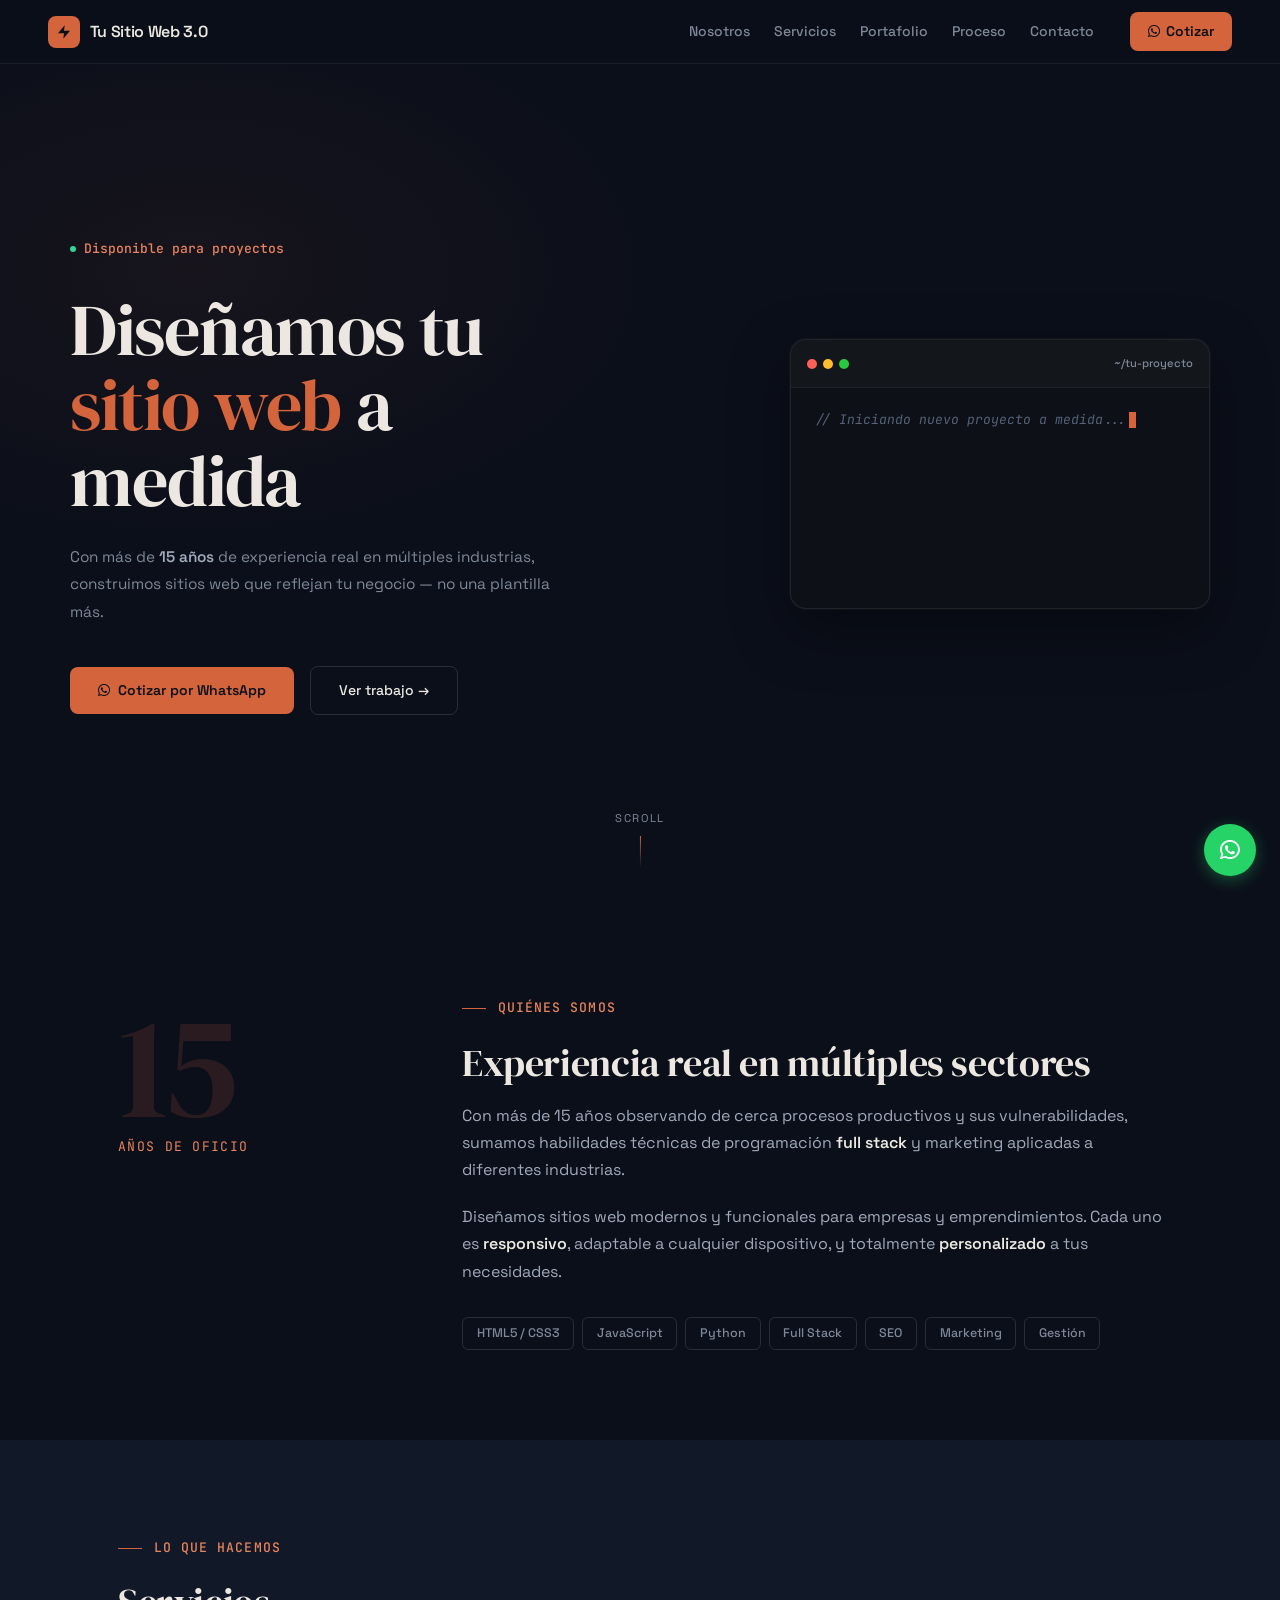
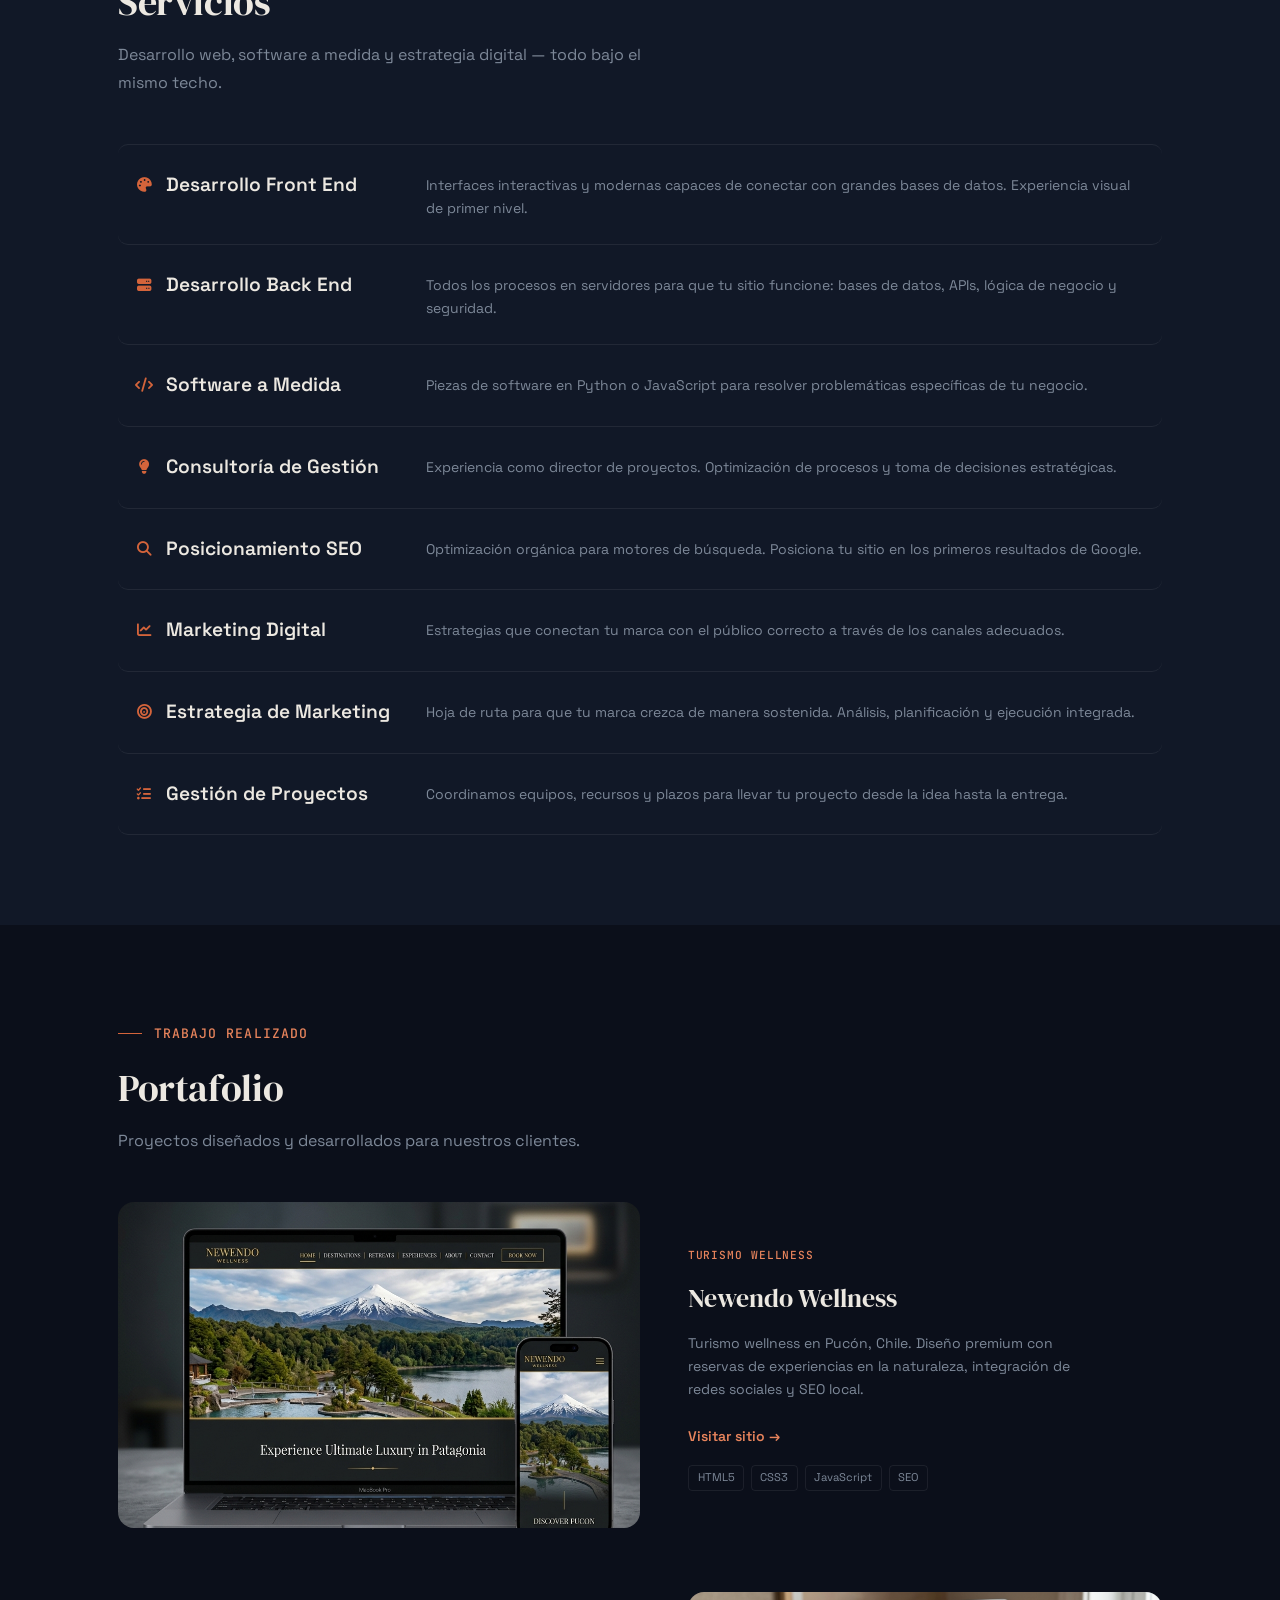
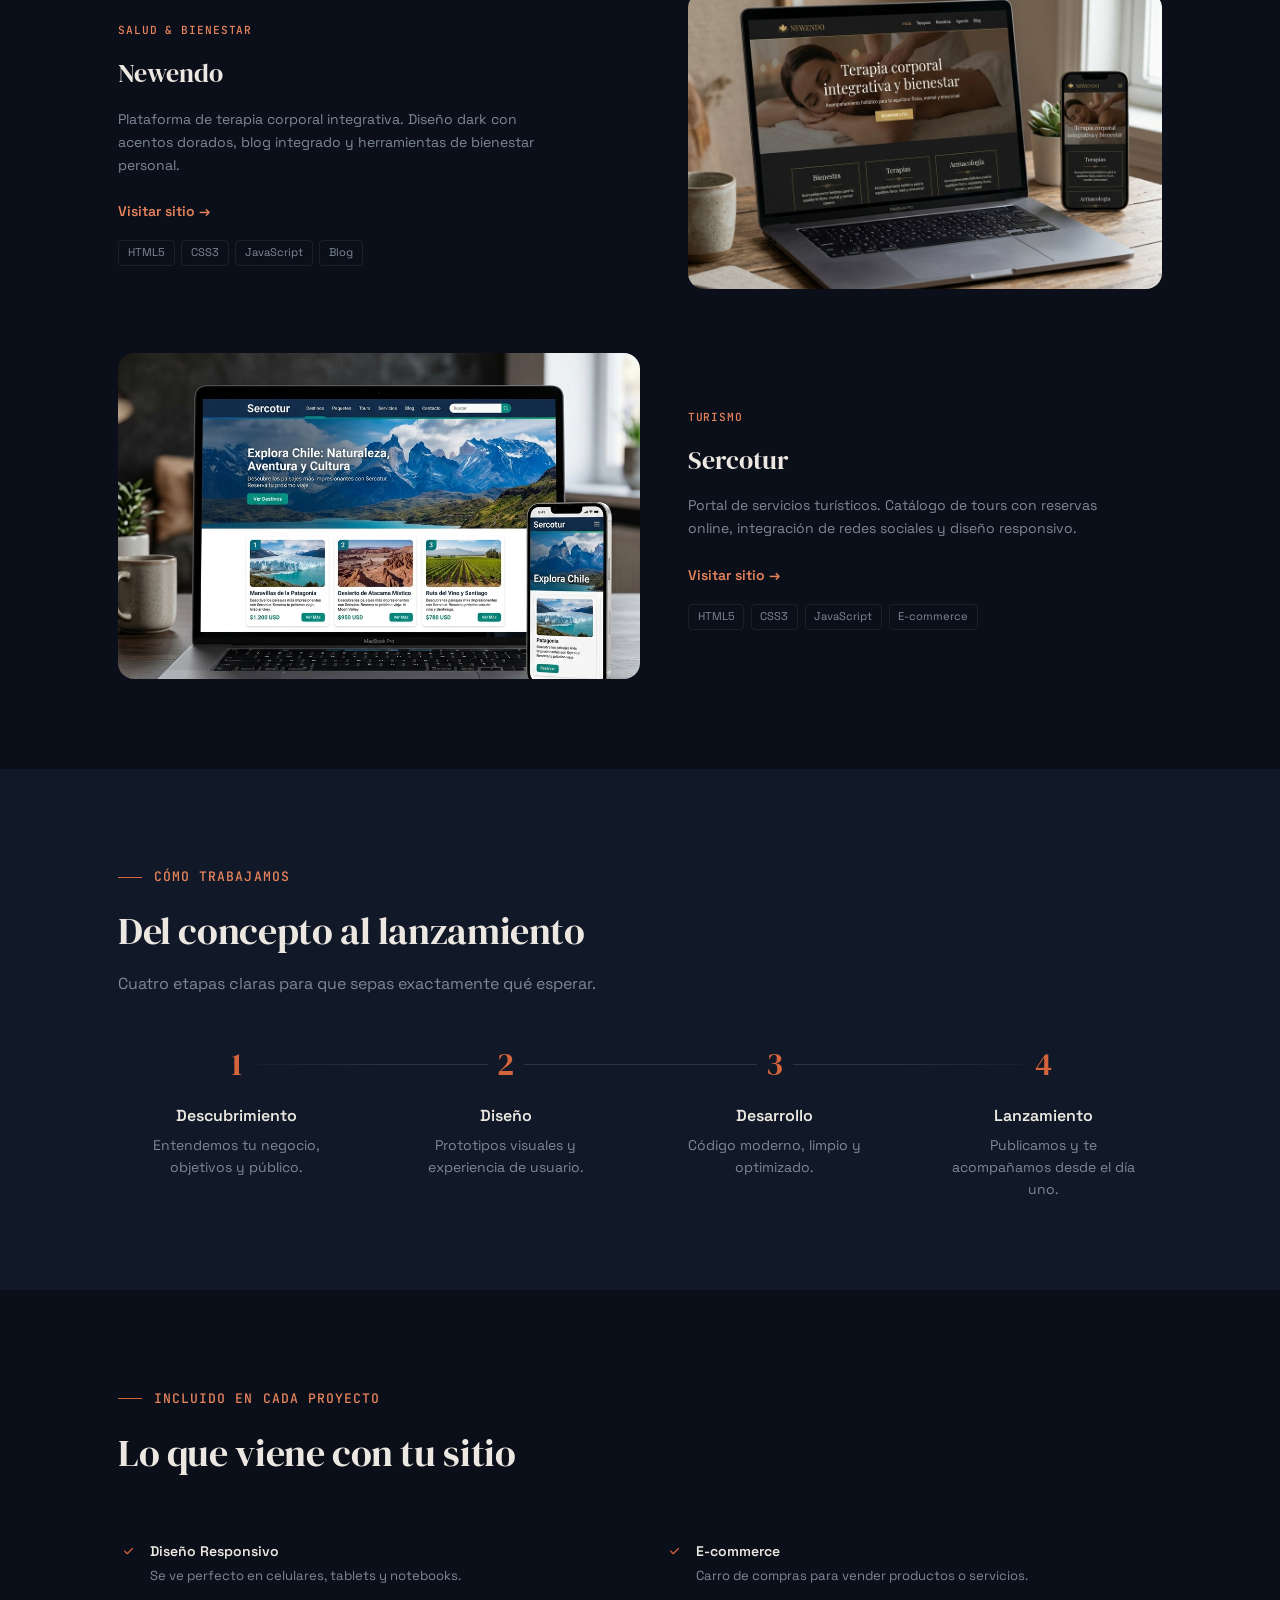
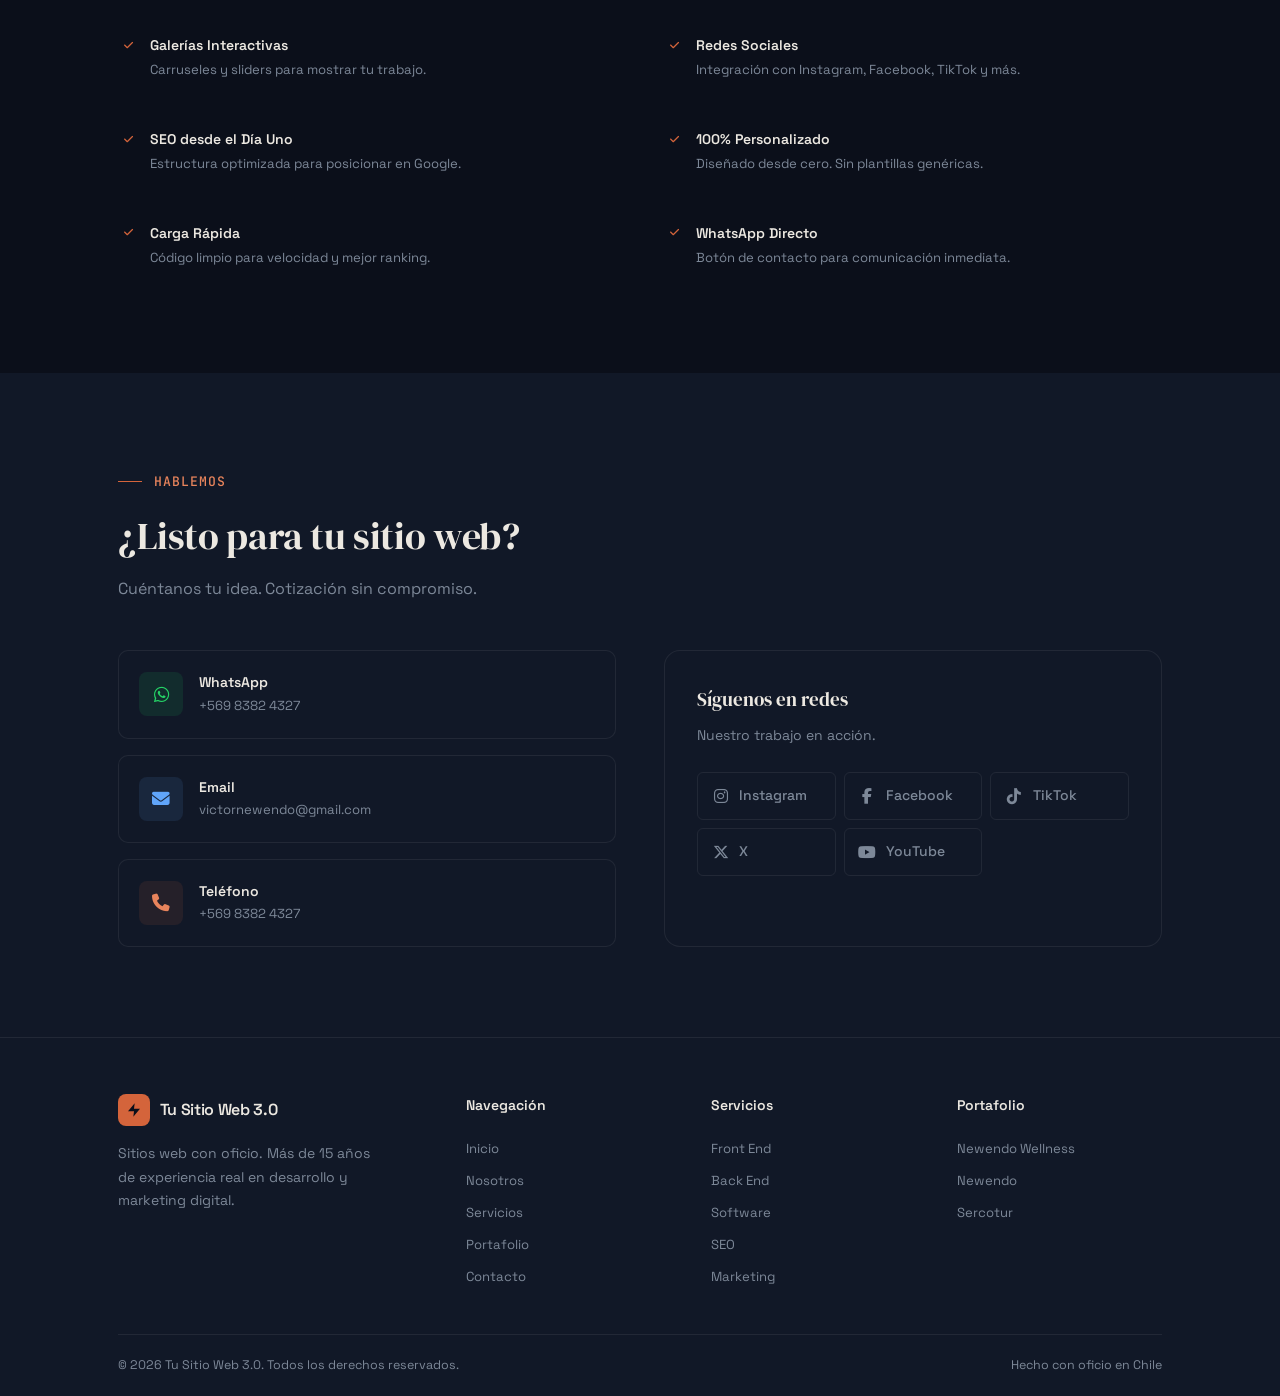
==== index.html @ 560f1c9d "AA" ====
<!DOCTYPE html>
<html lang="es-CL">
<head>
    <!-- Google Tag Manager -->
    <script>(function(w,d,s,l,i){w[l]=w[l]||[];w[l].push({'gtm.start':
    new Date().getTime(),event:'gtm.js'});var f=d.getElementsByTagName(s)[0],
    j=d.createElement(s),dl=l!='dataLayer'?'&l='+l:'';j.async=true;j.src=
    'https://www.googletagmanager.com/gtm.js?id='+i+dl;f.parentNode.insertBefore(j,f);
    })(window,document,'script','dataLayer','GTM-N8GPKHKX');</script>
    <!-- End Google Tag Manager -->

    <!-- Google tag (gtag.js) -->
    <script async src="https://www.googletagmanager.com/gtag/js?id=G-EFYP3H7BFW"></script>
    <script>
      window.dataLayer = window.dataLayer || [];
      function gtag(){dataLayer.push(arguments);}
      gtag('js', new Date());

      gtag('config', 'G-EFYP3H7BFW');
    </script>

    <meta charset="UTF-8">
    <meta name="viewport" content="width=device-width, initial-scale=1.0">
    <title>Tu Sitio Web 3.0 | Desarrollo Web, Software y Marketing Digital en Chile</title>
    <meta name="description" content="Diseñamos sitios web modernos, funcionales y responsivos para su empresa. Más de 15 años de experiencia en desarrollo web full stack, software a medida, SEO y marketing digital en Chile.">
    <meta name="keywords" content="desarrollo web chile, diseño web personalizado, desarrollo software a medida, seo chile, marketing digital, full stack developer chile">
    <meta name="author" content="Tu Sitio Web 3.0">
    <meta name="robots" content="index, follow, max-image-preview:large, max-snippet:-1, max-video-preview:-1">
    <link rel="canonical" href="https://tusitioweb3.cl/">
    <meta name="geo.region" content="CL">
    <meta name="theme-color" content="#0B0F1A">
    <meta name="color-scheme" content="dark">

    <!-- Favicon (Inline SVG Brand Icon) -->
    <link rel="icon" href="data:image/svg+xml,<svg xmlns='http://www.w3.org/2000/svg' viewBox='0 0 24 24' fill='%23D4643B'><path d='M13 2L3 14h9l-1 8 10-12h-9l1-8z'/></svg>" type="image/svg+xml">

    <!-- Open Graph -->
    <meta property="og:title" content="Tu Sitio Web 3.0 | Desarrollo Web y Marketing Digital">
    <meta property="og:description" content="Diseñamos sitios web modernos, funcionales y responsivos. Más de 15 años de experiencia en desarrollo web full stack, SEO y marketing digital.">
    <meta property="og:type" content="website">
    <meta property="og:url" content="https://tusitioweb3.cl/">
    <meta property="og:site_name" content="Tu Sitio Web 3.0">
    <meta property="og:locale" content="es_CL">
    <meta property="og:image" content="https://tusitioweb3.cl/assets/img/portfolio_newendowellness.png">
    <meta property="og:image:width" content="1200">
    <meta property="og:image:height" content="630">

    <!-- Twitter -->
    <meta name="twitter:card" content="summary_large_image">
    <meta name="twitter:title" content="Tu Sitio Web 3.0 | Desarrollo Web y Marketing Digital">
    <meta name="twitter:description" content="Sitios web modernos, funcionales y responsivos. Más de 15 años de experiencia en Chile.">
    <meta name="twitter:image" content="https://tusitioweb3.cl/assets/img/portfolio_newendowellness.png">

    <!-- Schema.org JSON-LD -->
    <script type="application/ld+json">
    {
      "@context": "https://schema.org",
      "@graph": [
        {
          "@type": "Organization",
          "@id": "https://tusitioweb3.cl/#organization",
          "name": "Tu Sitio Web 3.0",
          "url": "https://tusitioweb3.cl/",
          "description": "Agencia de desarrollo web, software a medida y marketing digital con más de 15 años de experiencia.",
          "telephone": "+56983824327",
          "email": "victornewendo@gmail.com",
          "address": { "@type": "PostalAddress", "addressCountry": "CL" },
          "sameAs": [
            "https://www.instagram.com/newendowellness",
            "https://web.facebook.com/newendowellness",
            "https://www.tiktok.com/@newendowellness",
            "https://twitter.com/newendowellness",
            "https://www.youtube.com/@newendowellness"
          ]
        },
        {
          "@type": "WebSite",
          "@id": "https://tusitioweb3.cl/#website",
          "url": "https://tusitioweb3.cl/",
          "name": "Tu Sitio Web 3.0",
          "publisher": { "@id": "https://tusitioweb3.cl/#organization" },
          "inLanguage": "es-CL"
        },
        {
          "@type": "ProfessionalService",
          "@id": "https://tusitioweb3.cl/#service",
          "name": "Tu Sitio Web 3.0",
          "url": "https://tusitioweb3.cl/",
          "description": "Servicios de desarrollo web full stack, software a medida, consultoría de gestión, SEO y marketing digital.",
          "telephone": "+56983824327",
          "email": "victornewendo@gmail.com",
          "priceRange": "$$",
          "areaServed": { "@type": "Country", "name": "Chile" },
          "hasOfferCatalog": {
            "@type": "OfferCatalog",
            "name": "Servicios Web y Marketing",
            "itemListElement": [
              { "@type": "Offer", "itemOffered": { "@type": "Service", "name": "Desarrollo Front End", "description": "Interfaces de usuario interactivas y modernas." }},
              { "@type": "Offer", "itemOffered": { "@type": "Service", "name": "Desarrollo Back End", "description": "Servidores, bases de datos y lógica de negocio." }},
              { "@type": "Offer", "itemOffered": { "@type": "Service", "name": "Software a Medida", "description": "Soluciones en Python y JavaScript." }},
              { "@type": "Offer", "itemOffered": { "@type": "Service", "name": "SEO", "description": "Posicionamiento orgánico en Google." }},
              { "@type": "Offer", "itemOffered": { "@type": "Service", "name": "Marketing Digital", "description": "Estrategias de marketing integrado." }}
            ]
          }
        },
        {
          "@type": "BreadcrumbList",
          "itemListElement": [{ "@type": "ListItem", "position": 1, "name": "Inicio", "item": "https://tusitioweb3.cl/" }]
        }
      ]
    }
    </script>

    <!-- Fonts & Icons -->
    <link rel="dns-prefetch" href="https://fonts.googleapis.com">
    <link rel="dns-prefetch" href="https://fonts.gstatic.com">
    <link rel="dns-prefetch" href="https://cdnjs.cloudflare.com">
    <link rel="preconnect" href="https://fonts.googleapis.com">
    <link rel="preconnect" href="https://fonts.gstatic.com" crossorigin>
    <link href="https://fonts.googleapis.com/css2?family=DM+Serif+Display&family=JetBrains+Mono:wght@400;500&family=Space+Grotesk:wght@300;400;500;600;700&display=swap" rel="stylesheet">
    <link rel="stylesheet" href="https://cdnjs.cloudflare.com/ajax/libs/font-awesome/6.5.1/css/all.min.css" media="print" onload="this.media='all'">
    <noscript><link rel="stylesheet" href="https://cdnjs.cloudflare.com/ajax/libs/font-awesome/6.5.1/css/all.min.css"></noscript>
    <link rel="stylesheet" href="styles.css">
</head>
<body>
    <!-- Google Tag Manager (noscript) -->
    <noscript><iframe src="https://www.googletagmanager.com/ns.html?id=GTM-N8GPKHKX" height="0" width="0" style="display:none;visibility:hidden"></iframe></noscript>
    <!-- End Google Tag Manager (noscript) -->

    <a href="#main-content" class="skip-to-content">Saltar al contenido principal</a>

    <!-- Navigation -->
    <header class="site-header" id="site-header">
        <nav class="site-nav" id="site-nav" aria-label="Navegación principal">
            <div class="scroll-progress" id="scroll-progress" aria-hidden="true"></div>
            <a href="#hero" class="nav-brand">
                <span class="brand-icon" aria-hidden="true">
                    <svg viewBox="0 0 24 24" xmlns="http://www.w3.org/2000/svg"><path d="M13 2L3 14h9l-1 8 10-12h-9l1-8z"/></svg>
                </span>
                Tu Sitio Web 3.0
            </a>
            <button type="button" class="nav-toggle" id="nav-toggle" aria-label="Abrir menú" aria-expanded="false" aria-controls="nav-menu">
                <i class="fas fa-bars" aria-hidden="true"></i>
            </button>
            <div class="nav-menu" id="nav-menu">
                <div class="nav-links">
                    <a href="#nosotros">Nosotros</a>
                    <a href="#servicios">Servicios</a>
                    <a href="#portafolio">Portafolio</a>
                    <a href="#proceso">Proceso</a>
                    <a href="#contacto">Contacto</a>
                </div>
                <a href="https://wa.me/56983824327?text=Hola,%20quisiera%20cotizar%20un%20sitio%20web." class="nav-cta" target="_blank" rel="noopener noreferrer">
                    <i class="fab fa-whatsapp" aria-hidden="true"></i>
                    Cotizar
                </a>
            </div>
        </nav>
    </header>

    <main id="main-content">

    <!-- Hero -->
    <section class="hero" id="hero" aria-labelledby="hero-heading">
        <div class="hero-layout">
            <div class="hero-content">
                <div class="hero-badge reveal">
                    <span class="hero-badge-dot" aria-hidden="true"></span>
                    Disponible para proyectos
                </div>
                <h1 id="hero-heading" class="hero-title reveal reveal-d1">
                    Diseñamos tu<br><em>sitio web</em> a medida
                </h1>
                <p class="hero-description reveal reveal-d2">
                    Con más de <strong>15 años</strong> de experiencia real en múltiples industrias, construimos sitios web que reflejan tu negocio — no una plantilla más.
                </p>
                <div class="hero-actions reveal reveal-d3">
                    <a href="https://wa.me/56983824327?text=Hola,%20quisiera%20cotizar%20un%20sitio%20web." class="btn-primary" target="_blank" rel="noopener noreferrer">
                        <i class="fab fa-whatsapp" aria-hidden="true"></i>
                        Cotizar por WhatsApp
                    </a>
                    <a href="#portafolio" class="btn-ghost">
                        Ver trabajo →
                    </a>
                </div>
            </div>

            <!-- Terminal: Signature Element -->
            <div class="terminal reveal reveal-d2" aria-label="Demostración animada del proceso de desarrollo">
                <div class="terminal-bar">
                    <span class="terminal-dot terminal-dot--red"></span>
                    <span class="terminal-dot terminal-dot--yellow"></span>
                    <span class="terminal-dot terminal-dot--green"></span>
                    <span class="terminal-bar-title">~/tu-proyecto</span>
                </div>
                <div class="terminal-body" id="terminal-body">
                    <noscript>
                        <div class="terminal-line"><span class="comment">// Proyecto a medida con 15 años de oficio</span></div>
                        <div class="terminal-line"><span class="cmd">$ stack status</span></div>
                        <div class="terminal-line"><span class="success">✔ HTML5 / CSS3 / JavaScript / Python</span></div>
                        <div class="terminal-line"><span class="accent">✔ 100% Personalizado y Optimizado SEO</span></div>
                    </noscript>
                    <div class="terminal-line"><span class="terminal-cursor"></span></div>
                </div>
            </div>
        </div>

        <a href="#nosotros" class="hero-scroll" aria-label="Descender a la siguiente sección">
            <span>scroll</span>
            <span class="hero-scroll-line" aria-hidden="true"></span>
        </a>
    </section>

    <!-- About -->
    <section class="section" id="nosotros" aria-labelledby="about-heading">
        <div class="container">
            <div class="about-layout">
                <div class="about-visual reveal">
                    <div class="about-number" aria-hidden="true">15</div>
                    <div class="about-number-label">años de oficio</div>
                </div>
                <div class="about-text">
                    <span class="section-eyebrow reveal">Quiénes somos</span>
                    <h2 id="about-heading" class="section-title reveal reveal-d1">Experiencia real en múltiples sectores</h2>
                    <p class="reveal reveal-d2">
                        Con más de 15 años observando de cerca procesos productivos y sus vulnerabilidades, sumamos habilidades técnicas de programación <strong>full stack</strong> y marketing aplicadas a diferentes industrias.
                    </p>
                    <p class="reveal reveal-d2">
                        Diseñamos sitios web modernos y funcionales para empresas y emprendimientos. Cada uno es <strong>responsivo</strong>, adaptable a cualquier dispositivo, y totalmente <strong>personalizado</strong> a tus necesidades.
                    </p>
                    <div class="about-skills reveal reveal-d3">
                        <span class="skill-tag">HTML5 / CSS3</span>
                        <span class="skill-tag">JavaScript</span>
                        <span class="skill-tag">Python</span>
                        <span class="skill-tag">Full Stack</span>
                        <span class="skill-tag">SEO</span>
                        <span class="skill-tag">Marketing</span>
                        <span class="skill-tag">Gestión</span>
                    </div>
                </div>
            </div>
        </div>
    </section>

    <!-- Services -->
    <section class="section section--alt" id="servicios" aria-labelledby="services-heading">
        <div class="container">
            <span class="section-eyebrow reveal">Lo que hacemos</span>
            <h2 id="services-heading" class="section-title reveal reveal-d1">Servicios</h2>
            <p class="section-subtitle reveal reveal-d2">Desarrollo web, software a medida y estrategia digital — todo bajo el mismo techo.</p>

            <div class="services-list">
                <div class="service-row reveal">
                    <div class="service-name">
                        <i class="fas fa-palette" aria-hidden="true"></i>
                        <h3>Desarrollo Front End</h3>
                    </div>
                    <p>Interfaces interactivas y modernas capaces de conectar con grandes bases de datos. Experiencia visual de primer nivel.</p>
                </div>
                <div class="service-row reveal">
                    <div class="service-name">
                        <i class="fas fa-server" aria-hidden="true"></i>
                        <h3>Desarrollo Back End</h3>
                    </div>
                    <p>Todos los procesos en servidores para que tu sitio funcione: bases de datos, APIs, lógica de negocio y seguridad.</p>
                </div>
                <div class="service-row reveal">
                    <div class="service-name">
                        <i class="fas fa-code" aria-hidden="true"></i>
                        <h3>Software a Medida</h3>
                    </div>
                    <p>Piezas de software en Python o JavaScript para resolver problemáticas específicas de tu negocio.</p>
                </div>
                <div class="service-row reveal">
                    <div class="service-name">
                        <i class="fas fa-lightbulb" aria-hidden="true"></i>
                        <h3>Consultoría de Gestión</h3>
                    </div>
                    <p>Experiencia como director de proyectos. Optimización de procesos y toma de decisiones estratégicas.</p>
                </div>
                <div class="service-row reveal">
                    <div class="service-name">
                        <i class="fas fa-search" aria-hidden="true"></i>
                        <h3>Posicionamiento SEO</h3>
                    </div>
                    <p>Optimización orgánica para motores de búsqueda. Posiciona tu sitio en los primeros resultados de Google.</p>
                </div>
                <div class="service-row reveal">
                    <div class="service-name">
                        <i class="fas fa-chart-line" aria-hidden="true"></i>
                        <h3>Marketing Digital</h3>
                    </div>
                    <p>Estrategias que conectan tu marca con el público correcto a través de los canales adecuados.</p>
                </div>
                <div class="service-row reveal">
                    <div class="service-name">
                        <i class="fas fa-bullseye" aria-hidden="true"></i>
                        <h3>Estrategia de Marketing</h3>
                    </div>
                    <p>Hoja de ruta para que tu marca crezca de manera sostenida. Análisis, planificación y ejecución integrada.</p>
                </div>
                <div class="service-row reveal">
                    <div class="service-name">
                        <i class="fas fa-tasks" aria-hidden="true"></i>
                        <h3>Gestión de Proyectos</h3>
                    </div>
                    <p>Coordinamos equipos, recursos y plazos para llevar tu proyecto desde la idea hasta la entrega.</p>
                </div>
            </div>
        </div>
    </section>

    <!-- Portfolio -->
    <section class="section" id="portafolio" aria-labelledby="portfolio-heading">
        <div class="container">
            <span class="section-eyebrow reveal">Trabajo realizado</span>
            <h2 id="portfolio-heading" class="section-title reveal reveal-d1">Portafolio</h2>
            <p class="section-subtitle reveal reveal-d2">Proyectos diseñados y desarrollados para nuestros clientes.</p>

            <div class="portfolio-list">
                <article class="portfolio-item reveal">
                    <div class="portfolio-media">
                        <img src="assets/img/portfolio_newendowellness.png" alt="Newendo Wellness — Sitio web de Turismo Wellness en Pucón, Chile" loading="lazy" decoding="async" width="640" height="400">
                    </div>
                    <div class="portfolio-info">
                        <span class="portfolio-tag">Turismo Wellness</span>
                        <h3>Newendo Wellness</h3>
                        <p>Turismo wellness en Pucón, Chile. Diseño premium con reservas de experiencias en la naturaleza, integración de redes sociales y SEO local.</p>
                        <a href="https://newendowellness.cl" class="portfolio-link" target="_blank" rel="noopener noreferrer">Visitar sitio →</a>
                        <div class="portfolio-techs">
                            <span>HTML5</span><span>CSS3</span><span>JavaScript</span><span>SEO</span>
                        </div>
                    </div>
                </article>

                <article class="portfolio-item reveal">
                    <div class="portfolio-media">
                        <img src="assets/img/portfolio_newendo.png" alt="Newendo — Plataforma de Terapia Corporal Integrativa" loading="lazy" decoding="async" width="640" height="400">
                    </div>
                    <div class="portfolio-info">
                        <span class="portfolio-tag">Salud & Bienestar</span>
                        <h3>Newendo</h3>
                        <p>Plataforma de terapia corporal integrativa. Diseño dark con acentos dorados, blog integrado y herramientas de bienestar personal.</p>
                        <a href="https://newendo.cl" class="portfolio-link" target="_blank" rel="noopener noreferrer">Visitar sitio →</a>
                        <div class="portfolio-techs">
                            <span>HTML5</span><span>CSS3</span><span>JavaScript</span><span>Blog</span>
                        </div>
                    </div>
                </article>

                <article class="portfolio-item reveal">
                    <div class="portfolio-media">
                        <img src="assets/img/portfolio_sercotur.png" alt="Sercotur — Portal de Servicios Turísticos en Chile" loading="lazy" decoding="async" width="640" height="400">
                    </div>
                    <div class="portfolio-info">
                        <span class="portfolio-tag">Turismo</span>
                        <h3>Sercotur</h3>
                        <p>Portal de servicios turísticos. Catálogo de tours con reservas online, integración de redes sociales y diseño responsivo.</p>
                        <a href="https://sercotur.cl" class="portfolio-link" target="_blank" rel="noopener noreferrer">Visitar sitio →</a>
                        <div class="portfolio-techs">
                            <span>HTML5</span><span>CSS3</span><span>JavaScript</span><span>E-commerce</span>
                        </div>
                    </div>
                </article>
            </div>
        </div>
    </section>

    <!-- Process -->
    <section class="section section--alt" id="proceso" aria-labelledby="process-heading">
        <div class="container">
            <span class="section-eyebrow reveal">Cómo trabajamos</span>
            <h2 id="process-heading" class="section-title reveal reveal-d1">Del concepto al lanzamiento</h2>
            <p class="section-subtitle reveal reveal-d2">Cuatro etapas claras para que sepas exactamente qué esperar.</p>

            <div class="process-grid">
                <div class="process-step reveal">
                    <span class="process-step-num">1</span>
                    <h3>Descubrimiento</h3>
                    <p>Entendemos tu negocio, objetivos y público.</p>
                </div>
                <div class="process-step reveal">
                    <span class="process-step-num">2</span>
                    <h3>Diseño</h3>
                    <p>Prototipos visuales y experiencia de usuario.</p>
                </div>
                <div class="process-step reveal">
                    <span class="process-step-num">3</span>
                    <h3>Desarrollo</h3>
                    <p>Código moderno, limpio y optimizado.</p>
                </div>
                <div class="process-step reveal">
                    <span class="process-step-num">4</span>
                    <h3>Lanzamiento</h3>
                    <p>Publicamos y te acompañamos desde el día uno.</p>
                </div>
            </div>
        </div>
    </section>

    <!-- Features -->
    <section class="section" id="caracteristicas" aria-labelledby="features-heading">
        <div class="container">
            <span class="section-eyebrow reveal">Incluido en cada proyecto</span>
            <h2 id="features-heading" class="section-title reveal reveal-d1">Lo que viene con tu sitio</h2>
            <div class="features-grid">
                <div class="feature-row reveal">
                    <div class="feature-check"><i class="fas fa-check" aria-hidden="true"></i></div>
                    <div>
                        <h4>Diseño Responsivo</h4>
                        <p>Se ve perfecto en celulares, tablets y notebooks.</p>
                    </div>
                </div>
                <div class="feature-row reveal">
                    <div class="feature-check"><i class="fas fa-check" aria-hidden="true"></i></div>
                    <div>
                        <h4>E-commerce</h4>
                        <p>Carro de compras para vender productos o servicios.</p>
                    </div>
                </div>
                <div class="feature-row reveal">
                    <div class="feature-check"><i class="fas fa-check" aria-hidden="true"></i></div>
                    <div>
                        <h4>Galerías Interactivas</h4>
                        <p>Carruseles y sliders para mostrar tu trabajo.</p>
                    </div>
                </div>
                <div class="feature-row reveal">
                    <div class="feature-check"><i class="fas fa-check" aria-hidden="true"></i></div>
                    <div>
                        <h4>Redes Sociales</h4>
                        <p>Integración con Instagram, Facebook, TikTok y más.</p>
                    </div>
                </div>
                <div class="feature-row reveal">
                    <div class="feature-check"><i class="fas fa-check" aria-hidden="true"></i></div>
                    <div>
                        <h4>SEO desde el Día Uno</h4>
                        <p>Estructura optimizada para posicionar en Google.</p>
                    </div>
                </div>
                <div class="feature-row reveal">
                    <div class="feature-check"><i class="fas fa-check" aria-hidden="true"></i></div>
                    <div>
                        <h4>100% Personalizado</h4>
                        <p>Diseñado desde cero. Sin plantillas genéricas.</p>
                    </div>
                </div>
                <div class="feature-row reveal">
                    <div class="feature-check"><i class="fas fa-check" aria-hidden="true"></i></div>
                    <div>
                        <h4>Carga Rápida</h4>
                        <p>Código limpio para velocidad y mejor ranking.</p>
                    </div>
                </div>
                <div class="feature-row reveal">
                    <div class="feature-check"><i class="fas fa-check" aria-hidden="true"></i></div>
                    <div>
                        <h4>WhatsApp Directo</h4>
                        <p>Botón de contacto para comunicación inmediata.</p>
                    </div>
                </div>
            </div>
        </div>
    </section>

    <!-- Contact -->
    <section class="section section--alt" id="contacto" aria-labelledby="contact-heading">
        <div class="container">
            <span class="section-eyebrow reveal">Hablemos</span>
            <h2 id="contact-heading" class="section-title reveal reveal-d1">¿Listo para tu sitio web?</h2>
            <p class="section-subtitle reveal reveal-d2">Cuéntanos tu idea. Cotización sin compromiso.</p>

            <div class="contact-layout">
                <div class="contact-methods">
                    <a href="https://wa.me/56983824327?text=Hola,%20quisiera%20cotizar%20un%20sitio%20web." class="contact-card reveal" target="_blank" rel="noopener noreferrer">
                        <div class="contact-card-icon whatsapp"><i class="fab fa-whatsapp" aria-hidden="true"></i></div>
                        <div class="contact-card-text">
                            <h4>WhatsApp</h4>
                            <p>+569 8382 4327</p>
                        </div>
                    </a>
                    <a href="mailto:victornewendo@gmail.com" class="contact-card reveal reveal-d1">
                        <div class="contact-card-icon email"><i class="fas fa-envelope" aria-hidden="true"></i></div>
                        <div class="contact-card-text">
                            <h4>Email</h4>
                            <p>victornewendo@gmail.com</p>
                        </div>
                    </a>
                    <a href="tel:+56983824327" class="contact-card reveal reveal-d2">
                        <div class="contact-card-icon phone"><i class="fas fa-phone" aria-hidden="true"></i></div>
                        <div class="contact-card-text">
                            <h4>Teléfono</h4>
                            <p>+569 8382 4327</p>
                        </div>
                    </a>
                </div>

                <div class="contact-social reveal reveal-d1">
                    <h3>Síguenos en redes</h3>
                    <p>Nuestro trabajo en acción.</p>
                    <div class="social-grid">
                        <a href="https://www.instagram.com/newendowellness" class="social-link instagram" target="_blank" rel="noopener noreferrer"><i class="fab fa-instagram" aria-hidden="true"></i> Instagram</a>
                        <a href="https://web.facebook.com/newendowellness" class="social-link facebook" target="_blank" rel="noopener noreferrer"><i class="fab fa-facebook-f" aria-hidden="true"></i> Facebook</a>
                        <a href="https://www.tiktok.com/@newendowellness" class="social-link tiktok" target="_blank" rel="noopener noreferrer"><i class="fab fa-tiktok" aria-hidden="true"></i> TikTok</a>
                        <a href="https://twitter.com/newendowellness" class="social-link twitter" target="_blank" rel="noopener noreferrer"><i class="fab fa-x-twitter" aria-hidden="true"></i> X</a>
                        <a href="https://www.youtube.com/@newendowellness" class="social-link youtube" target="_blank" rel="noopener noreferrer"><i class="fab fa-youtube" aria-hidden="true"></i> YouTube</a>
                    </div>
                </div>
            </div>
        </div>
    </section>

    </main>

    <!-- Footer -->
    <footer class="site-footer">
        <div class="container">
            <div class="footer-grid">
                <div class="footer-brand">
                    <a href="#hero" class="nav-brand">
                        <span class="brand-icon" aria-hidden="true">
                            <svg viewBox="0 0 24 24" xmlns="http://www.w3.org/2000/svg"><path d="M13 2L3 14h9l-1 8 10-12h-9l1-8z"/></svg>
                        </span>
                        Tu Sitio Web 3.0
                    </a>
                    <p>Sitios web con oficio. Más de 15 años de experiencia real en desarrollo y marketing digital.</p>
                </div>
                <div class="footer-col">
                    <h4>Navegación</h4>
                    <a href="#hero">Inicio</a>
                    <a href="#nosotros">Nosotros</a>
                    <a href="#servicios">Servicios</a>
                    <a href="#portafolio">Portafolio</a>
                    <a href="#contacto">Contacto</a>
                </div>
                <div class="footer-col">
                    <h4>Servicios</h4>
                    <a href="#servicios">Front End</a>
                    <a href="#servicios">Back End</a>
                    <a href="#servicios">Software</a>
                    <a href="#servicios">SEO</a>
                    <a href="#servicios">Marketing</a>
                </div>
                <div class="footer-col">
                    <h4>Portafolio</h4>
                    <a href="https://newendowellness.cl" target="_blank" rel="noopener noreferrer">Newendo Wellness</a>
                    <a href="https://newendo.cl" target="_blank" rel="noopener noreferrer">Newendo</a>
                    <a href="https://sercotur.cl" target="_blank" rel="noopener noreferrer">Sercotur</a>
                </div>
            </div>
            <div class="footer-bottom">
                <span>&copy; <span id="footer-year">2026</span> Tu Sitio Web 3.0. Todos los derechos reservados.</span>
                <span>Hecho con oficio en Chile</span>
            </div>
        </div>
    </footer>

    <!-- Floating WhatsApp -->
    <a href="https://wa.me/56983824327?text=Hola,%20quisiera%20cotizar%20un%20sitio%20web." class="floating-whatsapp" target="_blank" rel="noopener noreferrer" aria-label="Contáctanos por WhatsApp">
        <i class="fab fa-whatsapp" aria-hidden="true"></i>
        <span class="whatsapp-tooltip">Cotizar por WhatsApp</span>
    </a>

    <script src="script.js"></script>
</body>
</html>
---- styles.css ----
/* ╔══════════════════════════════════════════════════════╗
   ║  Tu Sitio Web 3.0 — "Código y Oficio"               ║
   ║  Copper · Deep Night · Editorial Layout              ║
   ╚══════════════════════════════════════════════════════╝ */

/* ═══ Design Tokens ═══ */
:root {
  --bg-primary: #0B0F1A;
  --bg-surface: #111827;
  --bg-elevated: #1A2238;
  --bg-hover: rgba(255, 255, 255, 0.04);

  --copper: #D4643B;
  --copper-light: #E8845C;
  --copper-glow: rgba(212, 100, 59, 0.10);
  --copper-border: rgba(212, 100, 59, 0.25);
  --sand: #D4B896;

  --text-primary: #ECE8E1;
  --text-secondary: #A0AABB;
  --text-muted: #7D8898;
  --text-dark: #0B0F1A;

  --border: rgba(255, 255, 255, 0.07);
  --border-light: rgba(255, 255, 255, 0.12);

  --color-success: #34d399;
  --color-warning: #fbbf24;
  --color-error: #f87171;

  --ff-display: 'DM Serif Display', Georgia, serif;
  --ff-body: 'Space Grotesk', system-ui, sans-serif;
  --ff-mono: 'JetBrains Mono', 'Fira Code', monospace;

  --fs-display: clamp(2.8rem, 6vw, 4.5rem);
  --fs-h2: clamp(1.6rem, 3.5vw, 2.4rem);
  --fs-h3: clamp(1.05rem, 1.5vw, 1.25rem);
  --fs-body: 1rem;
  --fs-small: 0.875rem;
  --fs-mono: 0.82rem;

  --section-py: clamp(5rem, 10vh, 8rem);
  --container-px: clamp(1.5rem, 5vw, 3rem);
  --container-max: 1140px;

  --ease: cubic-bezier(0.25, 0.46, 0.45, 0.94);
  --ease-out: cubic-bezier(0.16, 1, 0.3, 1);
  --duration: 200ms;
  --duration-slow: 600ms;

  --radius: 10px;
  --radius-lg: 16px;

  scrollbar-color: var(--copper) var(--bg-primary);
  scrollbar-width: thin;
}

/* ═══ Reset ═══ */
*, *::before, *::after { box-sizing: border-box; margin: 0; padding: 0; }

html {
  scroll-behavior: smooth;
  -webkit-font-smoothing: antialiased;
  -moz-osx-font-smoothing: grayscale;
}

body {
  font-family: var(--ff-body);
  font-size: var(--fs-body);
  line-height: 1.7;
  color: var(--text-secondary);
  background: var(--bg-primary);
  overflow-x: hidden;
  -webkit-tap-highlight-color: transparent;
}

img { max-width: 100%; height: auto; display: block; }
ul, ol { list-style: none; }
button { font-family: inherit; cursor: pointer; border: none; background: none; }

a {
  color: var(--copper-light);
  text-decoration: none;
  transition: color var(--duration) ease;
}
a:hover { color: var(--copper); }

::selection { background: var(--copper); color: var(--text-dark); }

/* ═══ Accessibility ═══ */
.skip-to-content {
  position: absolute; top: -100%; left: 50%;
  transform: translateX(-50%);
  background: var(--copper); color: var(--text-dark);
  padding: 0.75rem 1.5rem; border-radius: var(--radius);
  font-weight: 600; z-index: 10000;
  transition: top 0.3s ease;
}
.skip-to-content:focus { top: 1rem; color: var(--text-dark); }

.sr-only {
  position: absolute; width: 1px; height: 1px;
  padding: 0; margin: -1px; overflow: hidden;
  clip: rect(0,0,0,0); white-space: nowrap; border: 0;
}

:focus-visible {
  outline: 2px solid var(--copper);
  outline-offset: 3px;
  border-radius: 3px;
}
:focus:not(:focus-visible) { outline: none; }

/* ═══ Layout ═══ */
.container {
  width: 100%; max-width: var(--container-max);
  margin: 0 auto; padding: 0 var(--container-px);
}
.section { padding: var(--section-py) 0; position: relative; }
.section--alt { background: var(--bg-surface); }

/* ═══ Typography ═══ */
.section-eyebrow {
  display: inline-flex; align-items: center; gap: 0.75rem;
  font-family: var(--ff-mono); font-size: var(--fs-mono);
  font-weight: 500; letter-spacing: 0.08em;
  text-transform: uppercase; color: var(--copper-light);
  margin-bottom: 1.25rem;
}
.section-eyebrow::before {
  content: ''; display: block;
  width: 24px; height: 1px; background: var(--copper);
}

.section-title {
  font-family: var(--ff-display);
  font-size: var(--fs-h2); font-weight: 400;
  color: var(--text-primary); line-height: 1.2;
  margin-bottom: 1rem; text-wrap: balance;
  letter-spacing: -0.01em;
}

.section-subtitle {
  font-size: var(--fs-body); color: var(--text-muted);
  max-width: 540px; line-height: 1.7;
}

/* ═══ Navigation ═══ */
.site-header {
  position: fixed; top: 0; left: 0; right: 0;
  z-index: 1000;
}

.site-nav {
  padding: 0 var(--container-px);
  height: 64px; display: flex;
  align-items: center; justify-content: space-between;
  background: rgba(11, 15, 26, 0.85);
  backdrop-filter: blur(16px);
  -webkit-backdrop-filter: blur(16px);
  border-bottom: 1px solid var(--border);
  transition: background var(--duration) ease, box-shadow var(--duration) ease;
}
.site-nav.scrolled {
  background: rgba(11, 15, 26, 0.95);
  box-shadow: 0 1px 20px rgba(0, 0, 0, 0.3);
}

.scroll-progress {
  position: absolute; bottom: 0; left: 0;
  height: 2px; width: 0%;
  background: var(--copper);
  z-index: 1001;
}

.nav-brand {
  display: flex; align-items: center; gap: 0.6rem;
  font-family: var(--ff-body);
  font-size: 1rem; font-weight: 600;
  color: var(--text-primary); text-decoration: none;
  letter-spacing: -0.02em;
}
.nav-brand:hover { color: var(--text-primary); }

.brand-icon {
  width: 32px; height: 32px;
  background: var(--copper);
  border-radius: 8px;
  display: flex; align-items: center; justify-content: center;
  transition: transform var(--duration) ease;
}
.nav-brand:hover .brand-icon { transform: rotate(-6deg); }
.brand-icon svg { width: 16px; height: 16px; fill: var(--text-dark); }

.nav-menu {
  display: flex; align-items: center; gap: 1rem;
}

.nav-links { display: flex; align-items: center; gap: 0; }
.nav-links a {
  padding: 0.4rem 0.75rem;
  color: var(--text-muted); font-size: var(--fs-small);
  font-weight: 500; border-radius: 6px;
  transition: color var(--duration) ease;
}
.nav-links a:hover, .nav-links a.active { color: var(--text-primary); }
.nav-links a.active {
  color: var(--copper-light);
}

.nav-cta {
  display: inline-flex; align-items: center; gap: 0.4rem;
  padding: 0.5rem 1.1rem;
  background: var(--copper); color: var(--text-dark);
  font-weight: 600; font-size: var(--fs-small);
  border-radius: 8px;
  transition: background var(--duration) ease, transform var(--duration) ease;
  margin-left: 0.5rem;
}
.nav-cta:hover {
  background: var(--copper-light); color: var(--text-dark);
  transform: translateY(-1px);
}
.nav-cta:active { transform: translateY(0); }

.nav-toggle {
  display: none; width: 44px; height: 44px;
  border-radius: 6px; color: var(--text-primary);
  font-size: 1.15rem;
  align-items: center; justify-content: center;
}

@media (max-width: 768px) {
  .nav-toggle { display: flex; }
  .nav-menu {
    position: fixed; top: 64px; left: 0; right: 0; bottom: 0;
    background: rgba(11, 15, 26, 0.98);
    backdrop-filter: blur(24px);
    flex-direction: column; align-items: center; justify-content: center;
    gap: 1rem;
    opacity: 0; visibility: hidden; transform: translateY(-10px);
    transition: opacity 0.3s var(--ease-out), visibility 0.3s, transform 0.3s var(--ease-out);
  }
  .nav-menu.open { opacity: 1; visibility: visible; transform: translateY(0); }
  .nav-links { flex-direction: column; gap: 0.25rem; }
  .nav-links a { font-size: 1.1rem; padding: 0.75rem 1.5rem; min-height: 44px; }
  .nav-cta { margin-left: 0; margin-top: 1rem; padding: 0.75rem 2rem; font-size: 1rem; }
}

/* ═══ Hero ═══ */
.hero {
  position: relative;
  min-height: 100vh; min-height: 100dvh;
  display: flex; align-items: center;
  padding: 7rem var(--container-px) 4rem;
  overflow: hidden;
}

.hero::before {
  content: ''; position: absolute; inset: 0;
  background: radial-gradient(ellipse 60% 50% at 15% 30%, rgba(212, 100, 59, 0.06) 0%, transparent 60%);
  pointer-events: none;
}
.hero::after {
  content: ''; position: absolute; bottom: 0; left: 0; right: 0; height: 120px;
  background: linear-gradient(to bottom, transparent, var(--bg-primary));
  pointer-events: none;
}

.hero-layout {
  display: grid;
  grid-template-columns: 1fr 420px;
  gap: 4rem;
  align-items: center;
  max-width: var(--container-max);
  margin: 0 auto;
  width: 100%;
  position: relative; z-index: 1;
}

.hero-content { max-width: 560px; }

.hero-badge {
  display: inline-flex; align-items: center; gap: 0.5rem;
  font-family: var(--ff-mono); font-size: var(--fs-mono);
  color: var(--copper-light); margin-bottom: 2rem;
  font-weight: 500;
}
.hero-badge-dot {
  width: 6px; height: 6px; border-radius: 50%;
  background: var(--color-success);
  animation: dotPulse 2.5s ease infinite;
}
@keyframes dotPulse {
  0%, 100% { opacity: 1; }
  50% { opacity: 0.3; }
}

.hero-title {
  font-family: var(--ff-display);
  font-size: var(--fs-display); font-weight: 400;
  color: var(--text-primary);
  line-height: 1.05; margin-bottom: 1.5rem;
  letter-spacing: -0.02em;
}
.hero-title em {
  font-style: normal; color: var(--copper);
}

.hero-description {
  font-size: clamp(0.95rem, 1.2vw, 1.05rem);
  color: var(--text-muted);
  max-width: 480px; margin-bottom: 2.5rem;
  line-height: 1.8;
}
.hero-description strong { color: var(--text-secondary); font-weight: 600; }

.hero-actions { display: flex; align-items: center; gap: 1rem; flex-wrap: wrap; }

/* Buttons */
.btn-primary {
  display: inline-flex; align-items: center; gap: 0.5rem;
  padding: 0.75rem 1.75rem;
  background: var(--copper); color: var(--text-dark);
  font-weight: 600; font-size: var(--fs-small);
  border-radius: 8px; border: none; cursor: pointer;
  text-decoration: none; min-height: 44px;
  transition: background var(--duration) ease, transform var(--duration) ease;
}
.btn-primary:hover {
  background: var(--copper-light); color: var(--text-dark);
  transform: translateY(-1px);
}
.btn-primary:active { transform: translateY(0); }

.btn-ghost {
  display: inline-flex; align-items: center; gap: 0.5rem;
  padding: 0.75rem 1.75rem;
  background: transparent; color: var(--text-primary);
  font-weight: 500; font-size: var(--fs-small);
  border-radius: 8px; border: 1px solid var(--border-light);
  cursor: pointer; text-decoration: none; min-height: 44px;
  transition: border-color var(--duration) ease, color var(--duration) ease, transform var(--duration) ease;
}
.btn-ghost:hover {
  border-color: var(--copper-border); color: var(--copper-light);
  transform: translateY(-1px);
}
.btn-ghost:active { transform: translateY(0); }

.hero-scroll {
  position: absolute; bottom: 2rem; left: 50%;
  transform: translateX(-50%);
  display: flex; flex-direction: column; align-items: center; gap: 0.5rem;
  color: var(--text-muted); font-size: 0.7rem;
  letter-spacing: 0.15em; text-transform: uppercase;
  text-decoration: none; z-index: 2;
  animation: gentleBounce 3s ease-in-out infinite;
}
.hero-scroll-line {
  width: 1px; height: 32px;
  background: linear-gradient(to bottom, var(--copper), transparent);
}
@keyframes gentleBounce {
  0%, 100% { transform: translateX(-50%) translateY(0); }
  50% { transform: translateX(-50%) translateY(6px); }
}

/* ═══ Terminal (Signature Element) ═══ */
.terminal {
  background: #0D1117;
  border: 1px solid rgba(255, 255, 255, 0.08);
  border-radius: var(--radius-lg);
  overflow: hidden;
  box-shadow: 0 20px 60px rgba(0, 0, 0, 0.4), 0 0 0 1px rgba(255,255,255,0.03);
  font-family: var(--ff-mono);
  width: 100%;
}

.terminal-bar {
  display: flex; align-items: center; gap: 6px;
  padding: 14px 16px;
  background: rgba(255, 255, 255, 0.025);
  border-bottom: 1px solid rgba(255, 255, 255, 0.05);
}
.terminal-dot {
  width: 10px; height: 10px; border-radius: 50%;
}
.terminal-dot--red { background: #ff5f57; }
.terminal-dot--yellow { background: #febc2e; }
.terminal-dot--green { background: #28c840; }
.terminal-bar-title {
  margin-left: auto;
  font-size: 0.7rem; color: var(--text-muted);
  font-family: var(--ff-body); font-weight: 500;
}

.terminal-body {
  padding: 1.25rem 1.5rem;
  min-height: 220px;
  font-size: var(--fs-mono);
  line-height: 1.9;
  color: var(--text-muted);
}

.terminal-line { white-space: pre; }
.terminal-line .cmd { color: var(--copper-light); }
.terminal-line .path { color: var(--sand); }
.terminal-line .success { color: var(--color-success); }
.terminal-line .comment { color: #546178; font-style: italic; }
.terminal-line .accent { color: var(--copper); font-weight: 500; }

.terminal-cursor {
  display: inline-block; width: 7px; height: 16px;
  background: var(--copper); vertical-align: text-bottom;
  animation: cursorBlink 1s step-end infinite;
  margin-left: 2px;
}
@keyframes cursorBlink {
  0%, 100% { opacity: 1; }
  50% { opacity: 0; }
}

@media (max-width: 1024px) {
  .hero-layout {
    grid-template-columns: 1fr;
    gap: 3rem;
  }
  .hero { text-align: left; }
  .terminal { max-width: 480px; }
}

@media (max-width: 640px) {
  .hero { padding-top: 6rem; }
  .terminal { max-width: 100%; }
}

/* ═══ About ═══ */
.about-layout {
  display: grid;
  grid-template-columns: 280px 1fr;
  gap: 4rem;
  align-items: start;
}

.about-visual {
  position: relative; padding-top: 1rem;
}

.about-number {
  font-family: var(--ff-display);
  font-size: clamp(6rem, 12vw, 9rem);
  font-weight: 400;
  color: var(--copper);
  opacity: 0.15;
  line-height: 0.85;
  letter-spacing: -0.04em;
}

.about-number-label {
  font-family: var(--ff-mono);
  font-size: var(--fs-mono);
  color: var(--copper-light);
  text-transform: uppercase;
  letter-spacing: 0.1em;
  margin-top: 0.5rem;
}

.about-text p { margin-bottom: 1.25rem; }
.about-text strong { color: var(--text-primary); font-weight: 600; }

.about-skills {
  display: flex; flex-wrap: wrap; gap: 0.5rem; margin-top: 2rem;
}
.skill-tag {
  padding: 0.3rem 0.85rem;
  border: 1px solid var(--border-light);
  border-radius: 6px;
  font-size: 0.78rem; font-weight: 500;
  color: var(--text-muted);
  transition: border-color var(--duration) ease, color var(--duration) ease;
}
.skill-tag:hover { border-color: var(--copper-border); color: var(--copper-light); }

@media (max-width: 768px) {
  .about-layout { grid-template-columns: 1fr; gap: 2rem; }
  .about-visual { display: flex; align-items: baseline; gap: 1rem; }
  .about-number { font-size: 5rem; }
}

/* ═══ Services (Menu Layout) ═══ */
.services-list { margin-top: 3rem; }

.service-row {
  display: grid;
  grid-template-columns: 260px 1fr;
  gap: 2rem;
  align-items: baseline;
  padding: 1.5rem 1rem;
  border-radius: var(--radius);
  border-bottom: 1px solid var(--border);
  transition: background var(--duration) ease;
}
.service-row:first-child { border-top: 1px solid var(--border); }

.service-row:hover {
  background: var(--bg-hover);
}

.service-name {
  display: flex; align-items: center; gap: 0.75rem;
}
.service-name i {
  width: 20px; text-align: center;
  color: var(--copper); font-size: 0.9rem;
  flex-shrink: 0;
}
.service-name h3 {
  font-family: var(--ff-body);
  font-size: var(--fs-h3); font-weight: 600;
  color: var(--text-primary);
}

.service-row p {
  font-size: var(--fs-small);
  color: var(--text-muted); line-height: 1.65;
}

@media (max-width: 768px) {
  .service-row {
    grid-template-columns: 1fr;
    gap: 0.5rem;
    padding: 1.25rem 0.5rem;
  }
}

/* ═══ Process ═══ */
.process-grid {
  display: grid;
  grid-template-columns: repeat(4, 1fr);
  gap: 2rem;
  margin-top: 3rem;
  position: relative;
}

.process-grid::before {
  content: '';
  position: absolute; top: 18px;
  left: 10%; right: 10%;
  height: 1px;
  background: linear-gradient(90deg, transparent, var(--border-light) 20%, var(--border-light) 80%, transparent);
}

.process-step { text-align: center; position: relative; z-index: 1; }

.process-step-num {
  font-family: var(--ff-display);
  font-size: 2rem; font-weight: 400;
  color: var(--copper);
  line-height: 1;
  margin-bottom: 1.25rem;
  display: inline-flex; align-items: center; justify-content: center;
  width: 36px; height: 36px;
  background: var(--bg-primary);
}
.section--alt .process-step-num { background: var(--bg-surface); }

.process-step h3 {
  font-family: var(--ff-body);
  font-size: 1rem; font-weight: 600;
  color: var(--text-primary);
  margin-bottom: 0.4rem;
}

.process-step p {
  font-size: var(--fs-small);
  color: var(--text-muted); line-height: 1.55;
  max-width: 200px; margin: 0 auto;
}

@media (max-width: 768px) {
  .process-grid { grid-template-columns: 1fr 1fr; gap: 2.5rem 1.5rem; }
  .process-grid::before { display: none; }
}
@media (max-width: 480px) {
  .process-grid { grid-template-columns: 1fr; }
}

/* ═══ Portfolio (Alternating) ═══ */
.portfolio-list { margin-top: 3rem; }

.portfolio-item {
  display: grid;
  grid-template-columns: 1.1fr 1fr;
  gap: 3rem;
  align-items: center;
  margin-bottom: 4rem;
}
.portfolio-item:last-child { margin-bottom: 0; }
.portfolio-item:nth-child(even) .portfolio-media { order: 2; }
.portfolio-item:nth-child(even) .portfolio-info { order: 1; }

.portfolio-media {
  position: relative;
  border-radius: var(--radius-lg);
  overflow: hidden;
  background: var(--bg-elevated);
  aspect-ratio: 16/10;
}
.portfolio-media img {
  width: 100%; height: 100%; object-fit: cover;
  transition: transform 0.5s var(--ease-out);
}
.portfolio-item:hover .portfolio-media img {
  transform: scale(1.04);
}

.portfolio-info { max-width: 420px; }

.portfolio-tag {
  display: inline-block;
  font-family: var(--ff-mono); font-size: 0.7rem;
  font-weight: 500; letter-spacing: 0.08em;
  text-transform: uppercase;
  color: var(--copper-light);
  margin-bottom: 0.75rem;
}

.portfolio-info h3 {
  font-family: var(--ff-display);
  font-size: clamp(1.3rem, 2vw, 1.8rem);
  font-weight: 400;
  color: var(--text-primary);
  margin-bottom: 0.75rem;
}

.portfolio-info p {
  font-size: var(--fs-small);
  color: var(--text-muted); line-height: 1.65;
  margin-bottom: 1.25rem;
}

.portfolio-link {
  display: inline-flex; align-items: center; gap: 0.4rem;
  font-size: var(--fs-small); font-weight: 600;
  color: var(--copper-light);
  transition: gap var(--duration) ease;
}
.portfolio-link:hover { gap: 0.7rem; color: var(--copper); }

.portfolio-techs {
  display: flex; flex-wrap: wrap; gap: 0.4rem; margin-top: 1rem;
}
.portfolio-techs span {
  padding: 0.15rem 0.55rem;
  border: 1px solid var(--border);
  border-radius: 4px;
  font-size: 0.7rem; color: var(--text-muted);
}

@media (max-width: 768px) {
  .portfolio-item {
    grid-template-columns: 1fr;
    gap: 1.5rem; margin-bottom: 3rem;
  }
  .portfolio-item:nth-child(even) .portfolio-media { order: 0; }
  .portfolio-item:nth-child(even) .portfolio-info { order: 0; }
}

/* ═══ Features (Clean List) ═══ */
.features-grid {
  display: grid;
  grid-template-columns: repeat(2, 1fr);
  gap: 1rem 3rem;
  margin-top: 3rem;
}

.feature-row {
  display: flex; align-items: flex-start; gap: 0.75rem;
  padding: 1rem 0;
}

.feature-check {
  width: 20px; height: 20px; min-width: 20px;
  color: var(--copper); font-size: 0.65rem;
  display: flex; align-items: center; justify-content: center;
  margin-top: 2px;
}

.feature-row h4 {
  font-size: var(--fs-small); font-weight: 600;
  color: var(--text-primary);
  margin-bottom: 0.15rem;
}
.feature-row p {
  font-size: 0.82rem; color: var(--text-muted); line-height: 1.5;
}

@media (max-width: 640px) {
  .features-grid { grid-template-columns: 1fr; }
}

/* ═══ Contact ═══ */
.contact-layout {
  display: grid;
  grid-template-columns: 1fr 1fr;
  gap: 3rem; margin-top: 3rem;
}

.contact-methods { display: flex; flex-direction: column; gap: 1rem; }

.contact-card {
  display: flex; align-items: center; gap: 1rem;
  padding: 1.25rem;
  background: var(--bg-surface);
  border: 1px solid var(--border);
  border-radius: var(--radius);
  text-decoration: none;
  transition: border-color var(--duration) ease, transform var(--duration) ease;
  min-height: 44px;
}
.contact-card:hover {
  border-color: var(--copper-border);
  transform: translateY(-2px);
}
.contact-card:active { transform: translateY(0); }

.contact-card-icon {
  width: 44px; height: 44px; min-width: 44px;
  border-radius: 8px;
  display: flex; align-items: center; justify-content: center;
  font-size: 1.1rem;
}
.contact-card-icon.whatsapp { background: rgba(37, 211, 102, 0.1); color: #25d366; }
.contact-card-icon.email { background: rgba(96, 165, 250, 0.1); color: #60a5fa; }
.contact-card-icon.phone { background: var(--copper-glow); color: var(--copper-light); }

.contact-card-text h4 {
  font-size: var(--fs-small); font-weight: 600; color: var(--text-primary);
}
.contact-card-text p {
  font-size: 0.82rem; color: var(--text-muted);
}

.contact-social {
  background: var(--bg-surface);
  border: 1px solid var(--border);
  border-radius: var(--radius-lg);
  padding: 2rem;
}
.contact-social h3 {
  font-family: var(--ff-display);
  font-size: var(--fs-h3); font-weight: 400;
  color: var(--text-primary);
  margin-bottom: 0.5rem;
}
.contact-social > p {
  color: var(--text-muted); font-size: var(--fs-small);
  margin-bottom: 1.5rem;
}

.social-grid {
  display: grid; grid-template-columns: repeat(auto-fit, minmax(130px, 1fr));
  gap: 0.5rem;
}
.social-link {
  display: flex; align-items: center; gap: 0.6rem;
  padding: 0.7rem 0.85rem;
  border: 1px solid var(--border);
  border-radius: 6px;
  color: var(--text-muted); font-size: var(--fs-small);
  font-weight: 500; text-decoration: none;
  transition: border-color var(--duration) ease, color var(--duration) ease;
  min-height: 44px;
}
.social-link:hover { border-color: var(--border-light); color: var(--text-primary); }
.social-link i { width: 18px; text-align: center; font-size: 1rem; }
.social-link.instagram:hover i { color: #e4405f; }
.social-link.facebook:hover i { color: #1877f2; }
.social-link.tiktok:hover i { color: #ff0050; }
.social-link.twitter:hover i { color: #1da1f2; }
.social-link.youtube:hover i { color: #ff0000; }

@media (max-width: 768px) {
  .contact-layout { grid-template-columns: 1fr; }
}

/* ═══ Footer ═══ */
.site-footer {
  background: var(--bg-surface);
  border-top: 1px solid var(--border);
  padding: 3.5rem 0 0;
  padding-bottom: env(safe-area-inset-bottom, 0px);
}

.footer-grid {
  display: grid;
  grid-template-columns: 1.5fr 1fr 1fr 1fr;
  gap: 2.5rem;
  padding-bottom: 2.5rem;
  border-bottom: 1px solid var(--border);
}

.footer-brand p {
  font-size: var(--fs-small); color: var(--text-muted);
  line-height: 1.7; margin-top: 1rem; max-width: 260px;
}

.footer-col h4 {
  font-family: var(--ff-body);
  font-size: var(--fs-small); font-weight: 600;
  color: var(--text-primary);
  margin-bottom: 1.0rem;
}
.footer-col a {
  display: flex; align-items: center;
  font-size: 0.82rem; color: var(--text-muted);
  padding: 0.3rem 0; min-height: 32px;
  transition: color var(--duration) ease;
}
.footer-col a:hover { color: var(--copper-light); }

.footer-bottom {
  display: flex; justify-content: space-between;
  padding: 1.25rem 0;
  font-size: 0.78rem; color: var(--text-muted);
}

@media (max-width: 768px) {
  .footer-grid { grid-template-columns: 1fr 1fr; gap: 2rem; }
  .footer-brand { grid-column: 1 / -1; }
  .footer-bottom { flex-direction: column; gap: 0.3rem; text-align: center; }
}
@media (max-width: 480px) {
  .footer-grid { grid-template-columns: 1fr; }
}

/* ═══ WhatsApp Float ═══ */
.floating-whatsapp {
  position: fixed;
  bottom: calc(1.5rem + env(safe-area-inset-bottom, 0px));
  right: 1.5rem;
  width: 52px; height: 52px;
  background: #25d366; border-radius: 50%;
  display: flex; align-items: center; justify-content: center;
  font-size: 1.4rem; color: #fff;
  box-shadow: 0 4px 16px rgba(37, 211, 102, 0.35);
  z-index: 999; text-decoration: none;
  transition: transform var(--duration) ease, box-shadow var(--duration) ease;
}
.floating-whatsapp:hover {
  transform: scale(1.08) translateY(-2px);
  box-shadow: 0 8px 24px rgba(37, 211, 102, 0.45);
  color: #fff;
}
.floating-whatsapp:active { transform: scale(0.95); }

.whatsapp-tooltip {
  position: absolute; right: calc(100% + 10px); top: 50%;
  transform: translateY(-50%);
  background: var(--bg-elevated); color: var(--text-primary);
  font-size: 0.78rem; font-weight: 500;
  padding: 0.4rem 0.85rem; border-radius: 6px;
  white-space: nowrap;
  border: 1px solid var(--border);
  opacity: 0; visibility: hidden;
  transition: opacity var(--duration) ease, visibility var(--duration) ease;
  pointer-events: none;
}
.floating-whatsapp:hover .whatsapp-tooltip { opacity: 1; visibility: visible; }

/* ═══ Reveal ═══ */
.reveal {
  opacity: 0; transform: translateY(20px);
  transition: opacity var(--duration-slow) var(--ease-out),
              transform var(--duration-slow) var(--ease-out);
}
.reveal.revealed { opacity: 1; transform: translateY(0); }
.reveal-d1 { transition-delay: 80ms; }
.reveal-d2 { transition-delay: 160ms; }
.reveal-d3 { transition-delay: 240ms; }

/* ═══ Reduced Motion ═══ */
@media (prefers-reduced-motion: reduce) {
  *, *::before, *::after {
    animation-duration: 0.01ms !important;
    animation-iteration-count: 1 !important;
    transition-duration: 0.01ms !important;
  }
  html { scroll-behavior: auto; }
  .reveal { opacity: 1; transform: none; }
  .terminal-cursor { animation: none; opacity: 1; }
}

/* ═══ Print Styles ═══ */
@media print {
  body {
    background: #fff !important;
    color: #000 !important;
  }
  .site-header, .floating-whatsapp, .hero-scroll, .terminal, .nav-cta {
    display: none !important;
  }
  .section {
    padding: 2rem 0 !important;
  }
  .section-title, h1, h2, h3 {
    color: #000 !important;
  }
  a {
    color: #000 !important;
    text-decoration: underline;
  }
}

/* ═══ Scrollbar ═══ */
::-webkit-scrollbar { width: 6px; }
::-webkit-scrollbar-track { background: var(--bg-primary); }
::-webkit-scrollbar-thumb { background: var(--copper); border-radius: 3px; }
::-webkit-scrollbar-thumb:hover { background: var(--copper-light); }
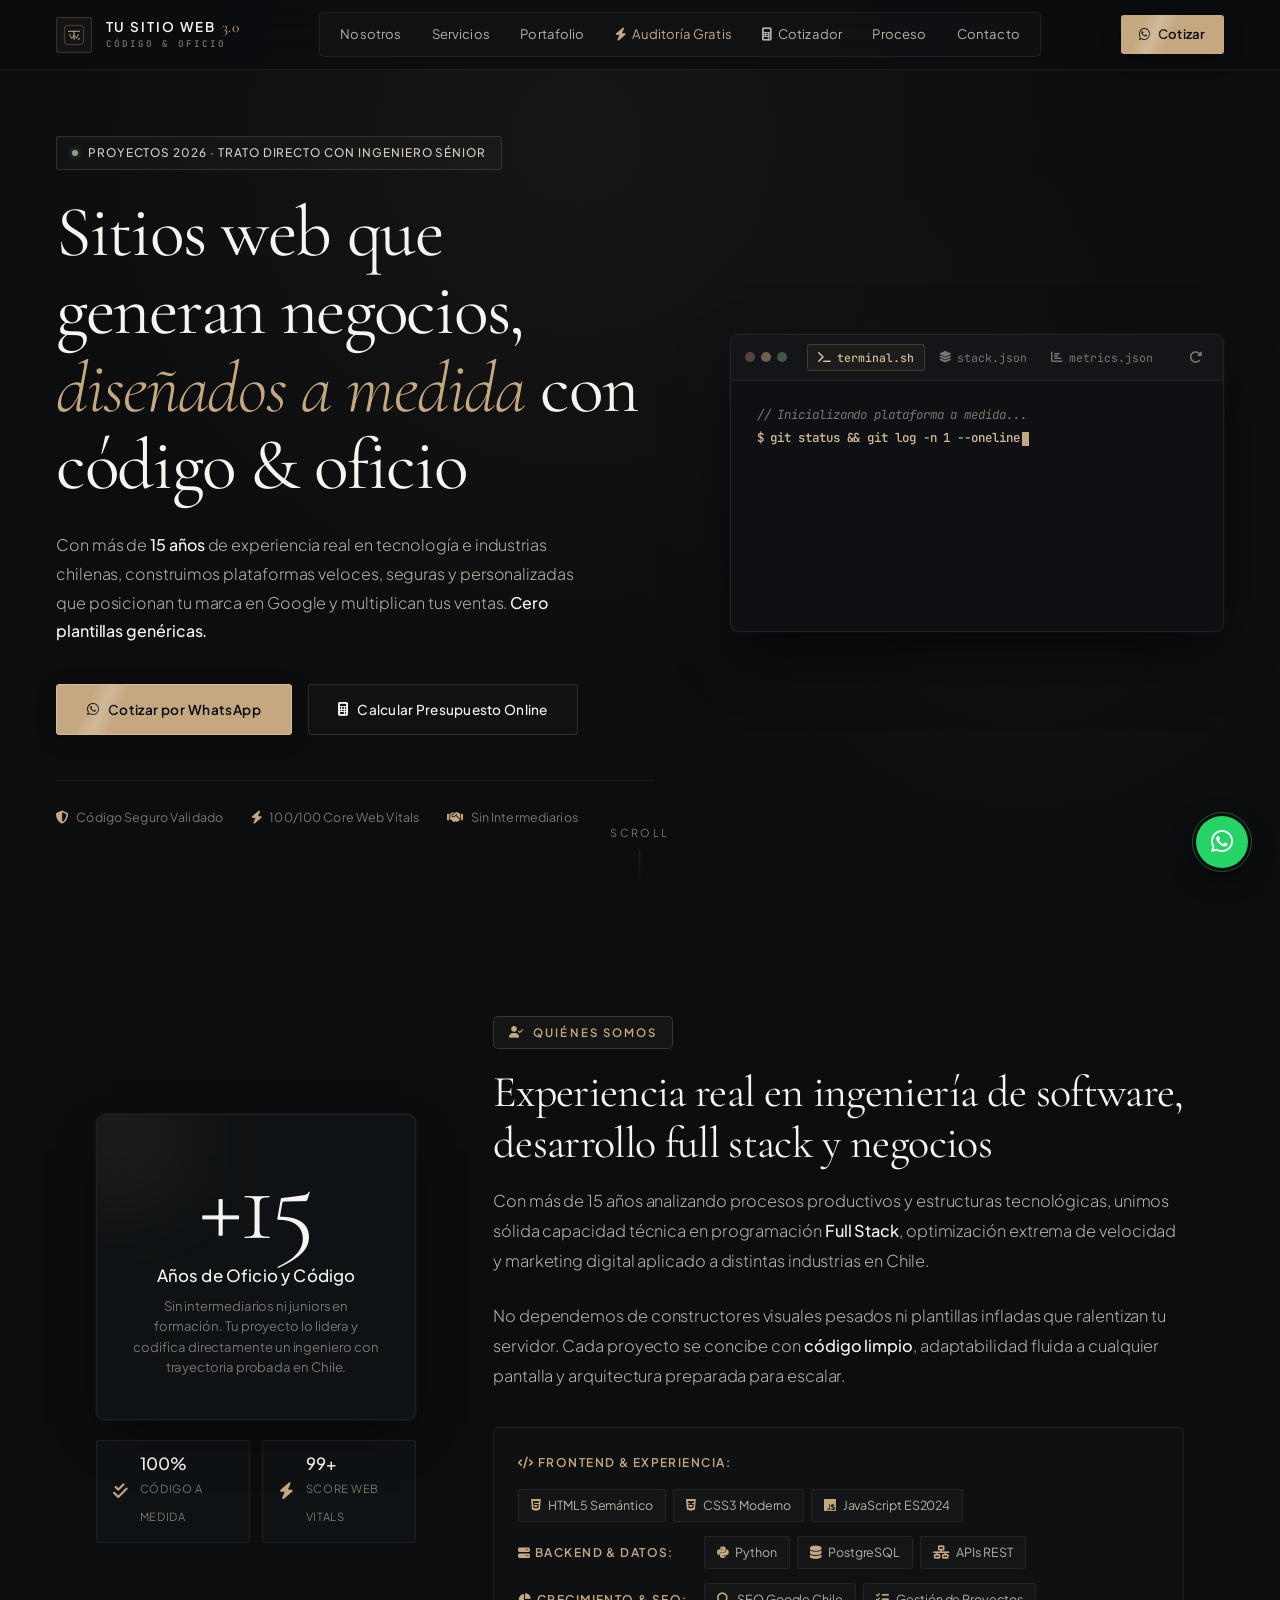
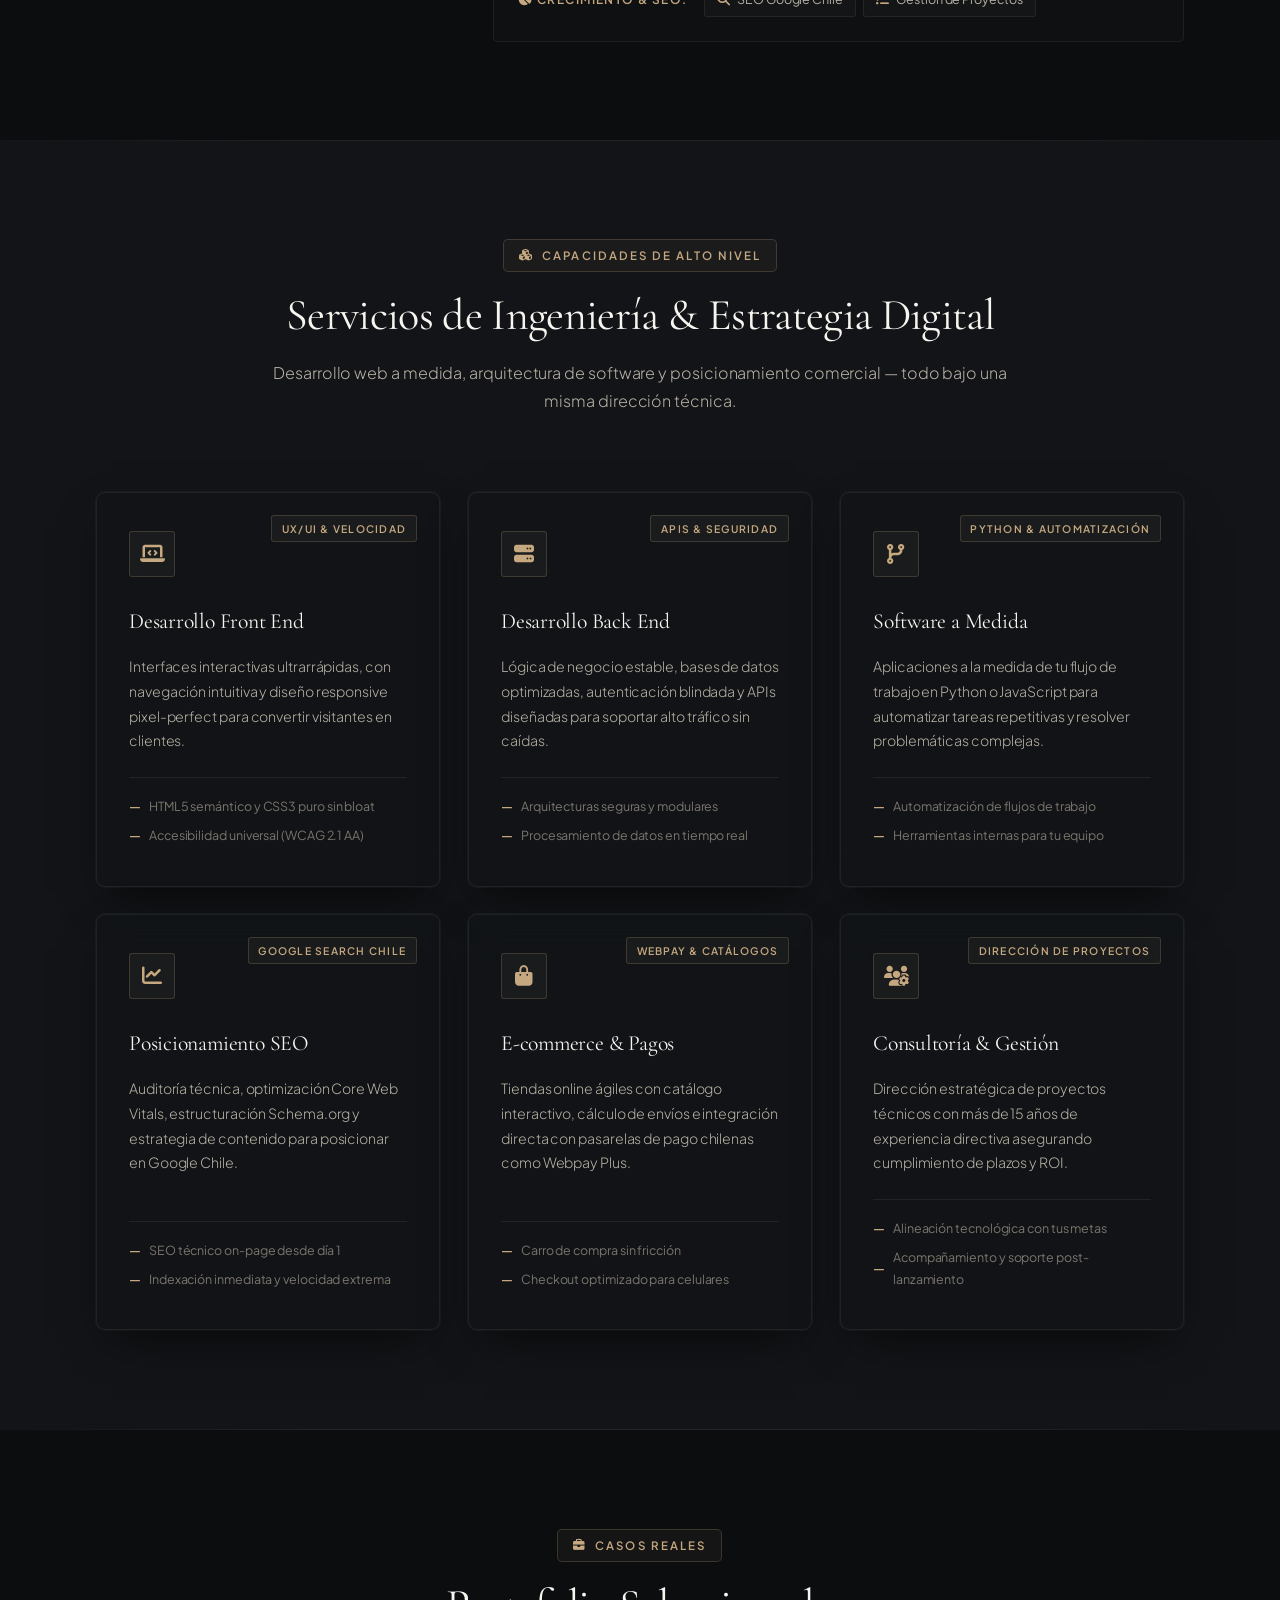
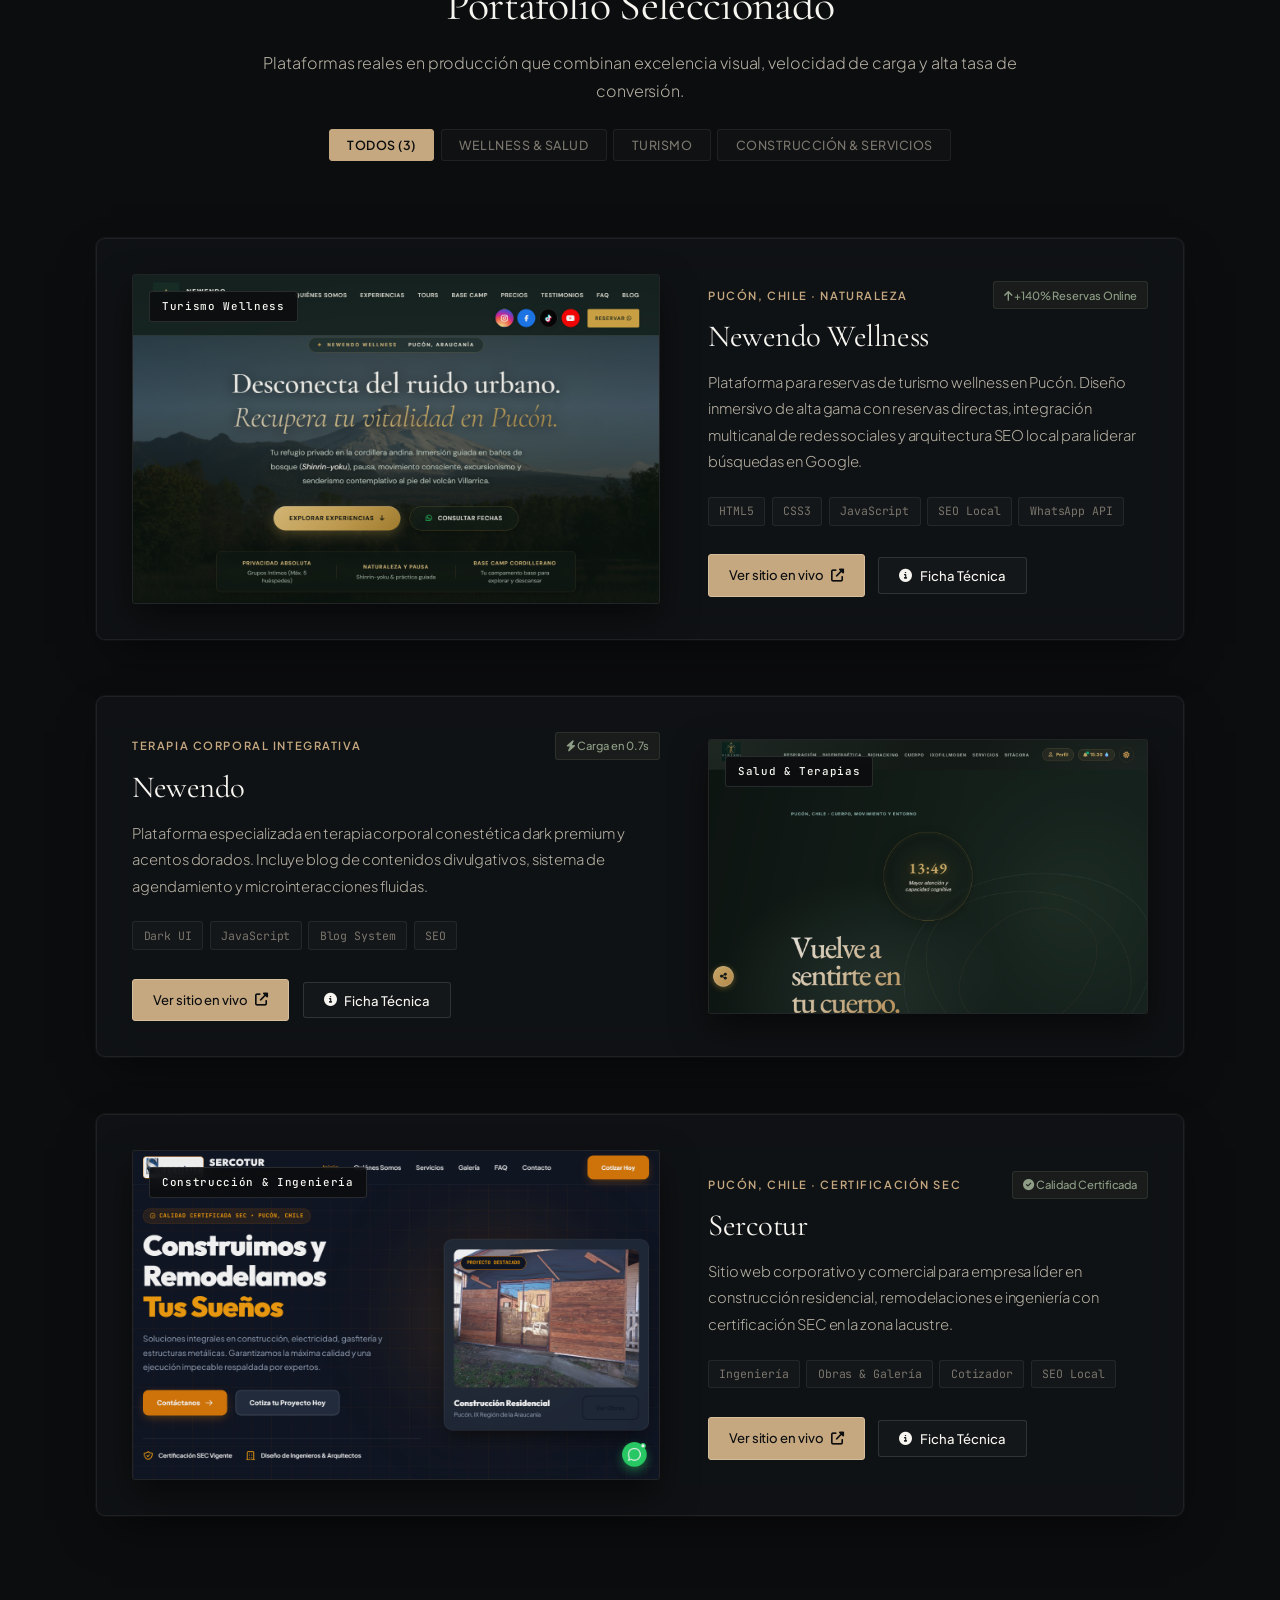
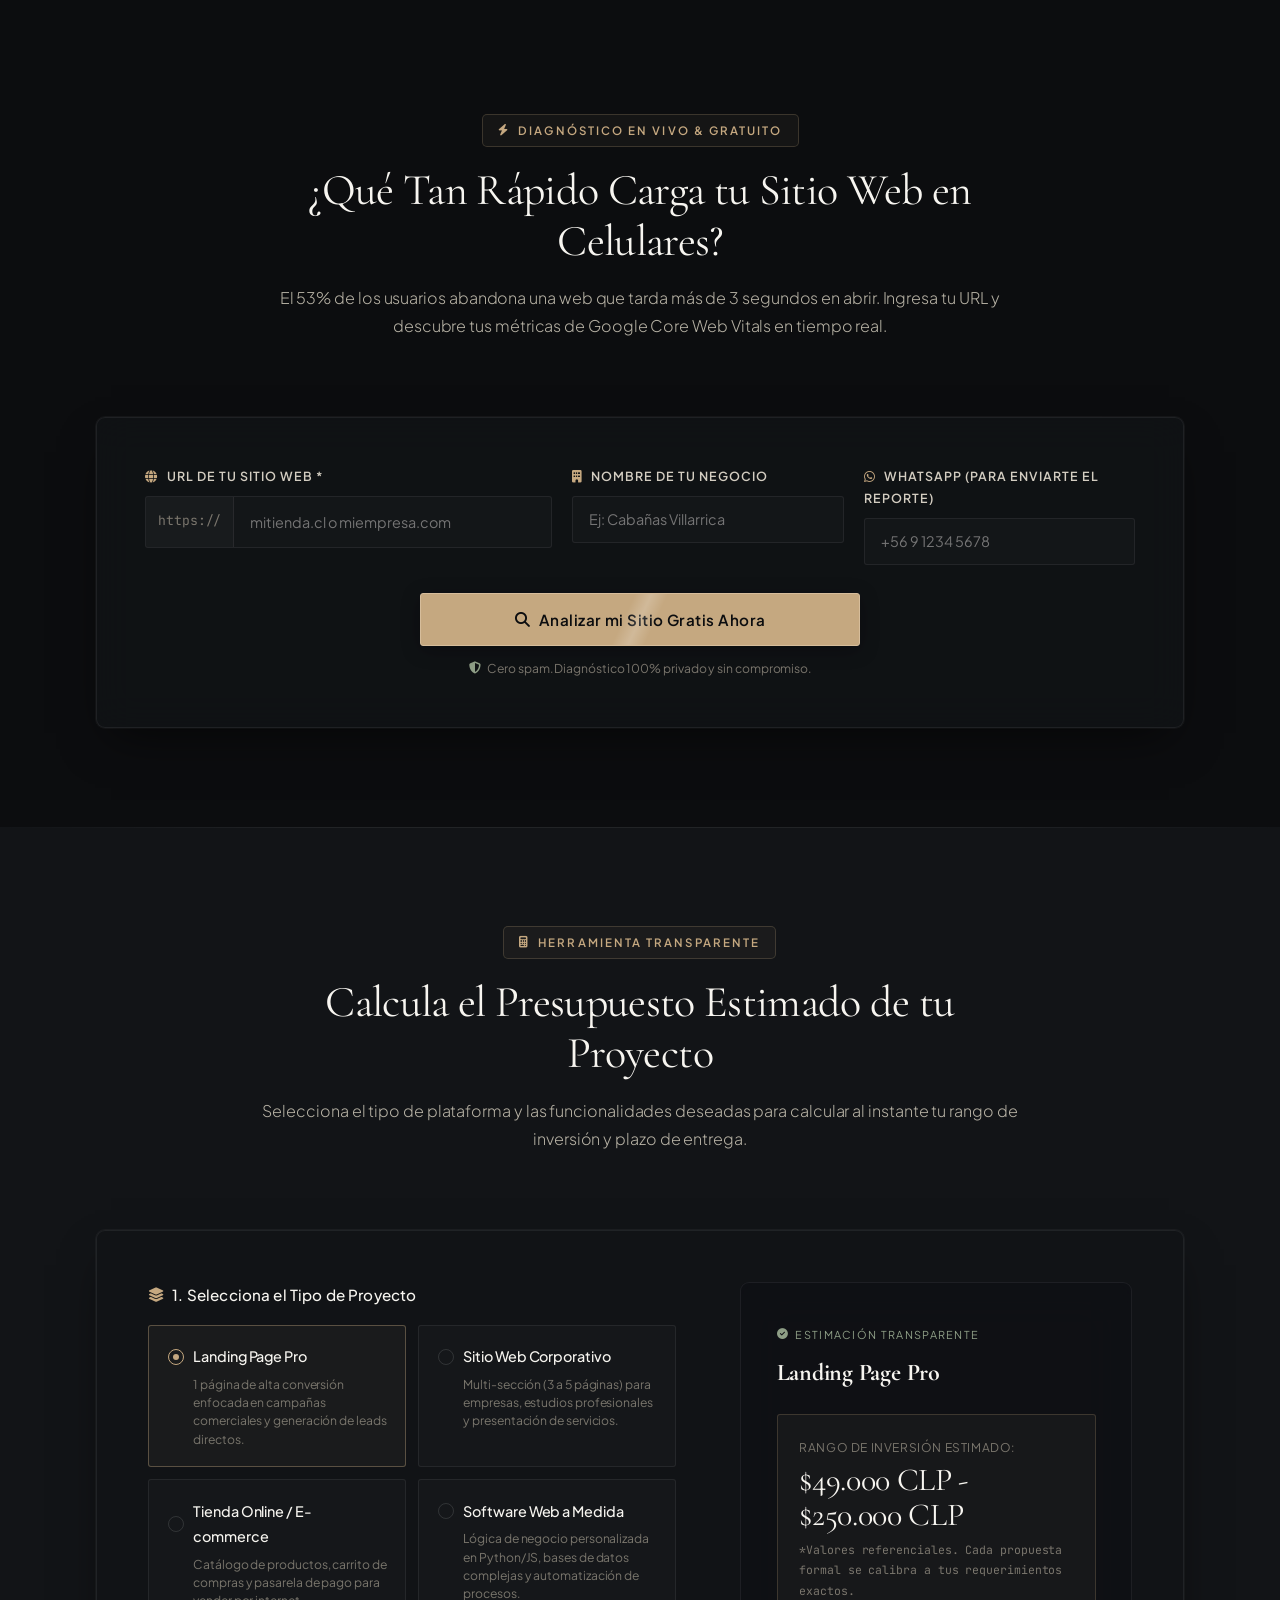
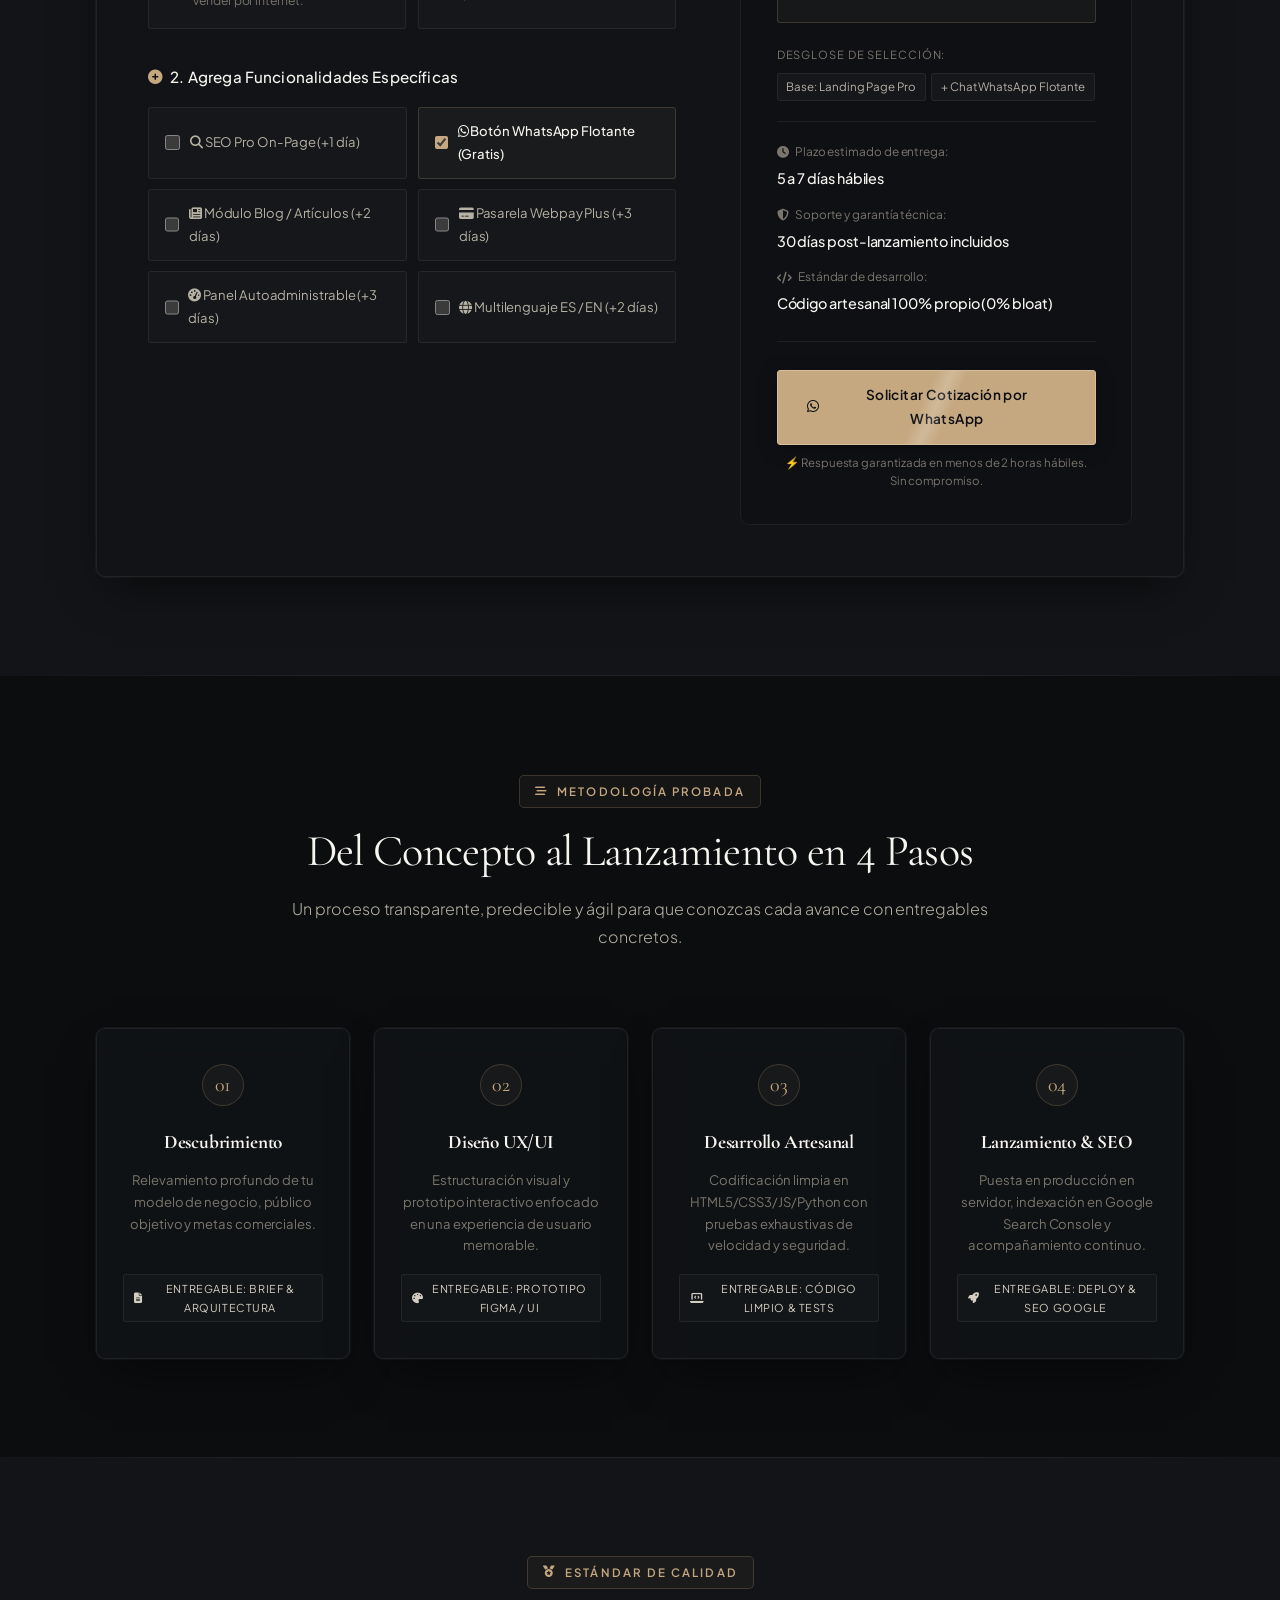
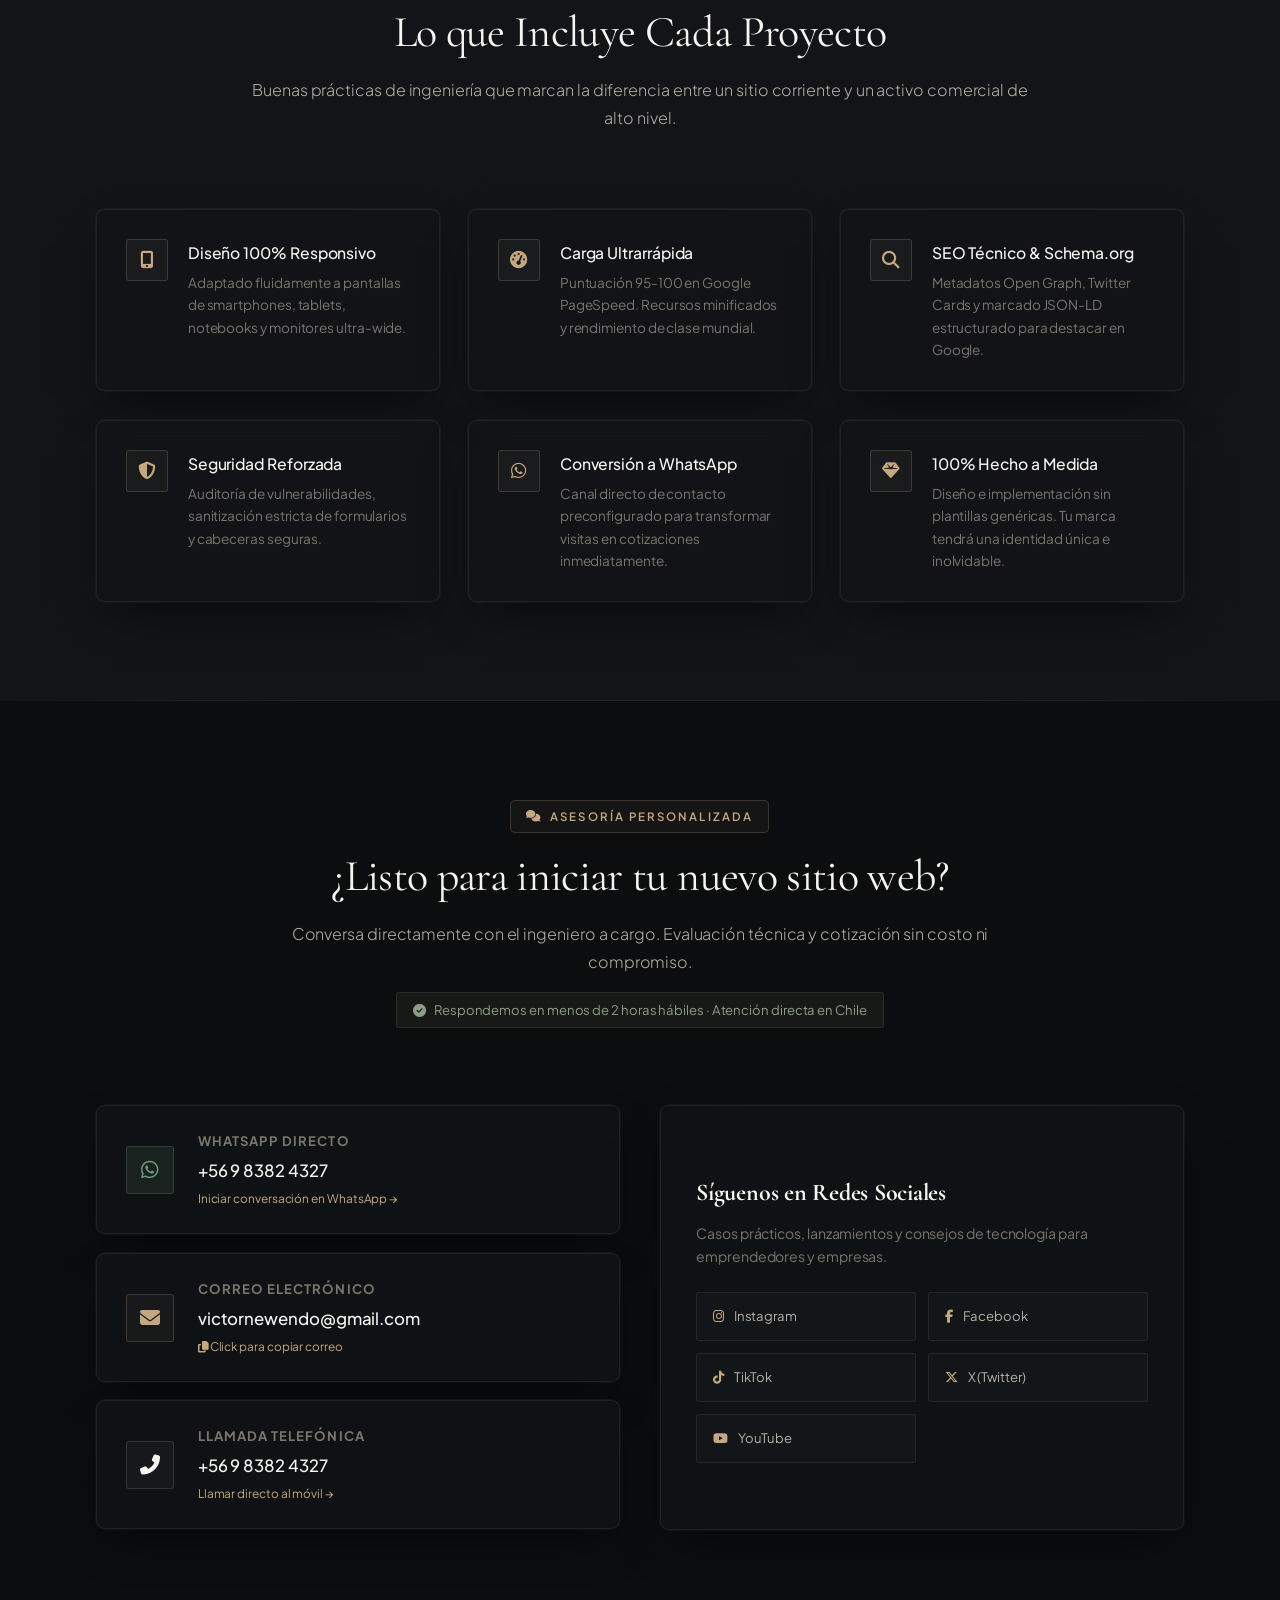
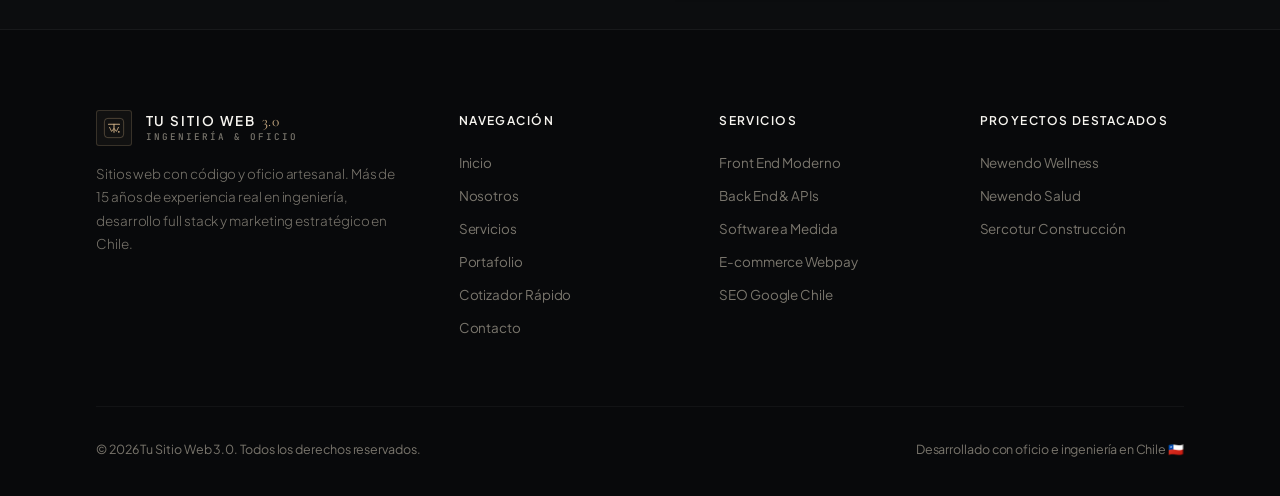
==== commit cfd3dba4: "A" ====
--- a/index.html
+++ b/index.html
@@ -15,28 +15,27 @@
       window.dataLayer = window.dataLayer || [];
       function gtag(){dataLayer.push(arguments);}
       gtag('js', new Date());
-
       gtag('config', 'G-EFYP3H7BFW');
     </script>
 
     <meta charset="UTF-8">
     <meta name="viewport" content="width=device-width, initial-scale=1.0">
     <title>Tu Sitio Web 3.0 | Desarrollo Web, Software y Marketing Digital en Chile</title>
-    <meta name="description" content="Diseñamos sitios web modernos, funcionales y responsivos para su empresa. Más de 15 años de experiencia en desarrollo web full stack, software a medida, SEO y marketing digital en Chile.">
-    <meta name="keywords" content="desarrollo web chile, diseño web personalizado, desarrollo software a medida, seo chile, marketing digital, full stack developer chile">
+    <meta name="description" content="Diseñamos sitios web modernos, rápidos y responsivos a medida. Más de 15 años de experiencia en desarrollo web full stack, software a medida, SEO y marketing digital en Chile.">
+    <meta name="keywords" content="desarrollo web chile, diseño web personalizado, desarrollo software a medida, seo chile, marketing digital, full stack developer chile, cotizador web">
     <meta name="author" content="Tu Sitio Web 3.0">
     <meta name="robots" content="index, follow, max-image-preview:large, max-snippet:-1, max-video-preview:-1">
     <link rel="canonical" href="https://tusitioweb3.cl/">
     <meta name="geo.region" content="CL">
-    <meta name="theme-color" content="#0B0F1A">
+    <meta name="theme-color" content="#0C0D0F">
     <meta name="color-scheme" content="dark">
 
-    <!-- Favicon (Inline SVG Brand Icon) -->
-    <link rel="icon" href="data:image/svg+xml,<svg xmlns='http://www.w3.org/2000/svg' viewBox='0 0 24 24' fill='%23D4643B'><path d='M13 2L3 14h9l-1 8 10-12h-9l1-8z'/></svg>" type="image/svg+xml">
+    <!-- Favicon (Artisan Hallmark Monogram) -->
+    <link rel="icon" href="data:image/svg+xml,<svg viewBox='0 0 32 32' fill='none' xmlns='http://www.w3.org/2000/svg'><rect x='2' y='2' width='28' height='28' rx='5' stroke='%23C5A880' stroke-width='1.5' fill='%230C0D0F'/><path d='M8 10.5H24' stroke='%23C5A880' stroke-width='1.8' stroke-linecap='round'/><path d='M16 10.5V22' stroke='%23C5A880' stroke-width='1.8' stroke-linecap='round'/><path d='M9.5 15L12.5 21L16 16.5L19.5 21L22.5 15' stroke='%23C5A880' stroke-width='1.4' stroke-linecap='round' stroke-linejoin='round'/><circle cx='23' cy='21.5' r='1.4' fill='%23C5A880'/></svg>" type="image/svg+xml">
 
     <!-- Open Graph -->
-    <meta property="og:title" content="Tu Sitio Web 3.0 | Desarrollo Web y Marketing Digital">
-    <meta property="og:description" content="Diseñamos sitios web modernos, funcionales y responsivos. Más de 15 años de experiencia en desarrollo web full stack, SEO y marketing digital.">
+    <meta property="og:title" content="Tu Sitio Web 3.0 | Desarrollo Web, Software y Marketing Digital">
+    <meta property="og:description" content="Sitios web modernos, veloces y responsivos construidos con código limpio a medida. Más de 15 años de oficio y tecnología en Chile.">
     <meta property="og:type" content="website">
     <meta property="og:url" content="https://tusitioweb3.cl/">
     <meta property="og:site_name" content="Tu Sitio Web 3.0">
@@ -117,10 +116,10 @@
     <link rel="dns-prefetch" href="https://cdnjs.cloudflare.com">
     <link rel="preconnect" href="https://fonts.googleapis.com">
     <link rel="preconnect" href="https://fonts.gstatic.com" crossorigin>
-    <link href="https://fonts.googleapis.com/css2?family=DM+Serif+Display&family=JetBrains+Mono:wght@400;500&family=Space+Grotesk:wght@300;400;500;600;700&display=swap" rel="stylesheet">
+    <link href="https://fonts.googleapis.com/css2?family=Cormorant+Garamond:ital,wght@0,300;0,400;0,500;0,600;1,300;1,400;1,600&family=DM+Serif+Display:ital@0;1&family=JetBrains+Mono:wght@300;400;500;600&family=Plus+Jakarta+Sans:wght@300;400;500;600;700&display=swap" rel="stylesheet">
     <link rel="stylesheet" href="https://cdnjs.cloudflare.com/ajax/libs/font-awesome/6.5.1/css/all.min.css" media="print" onload="this.media='all'">
     <noscript><link rel="stylesheet" href="https://cdnjs.cloudflare.com/ajax/libs/font-awesome/6.5.1/css/all.min.css"></noscript>
-    <link rel="stylesheet" href="styles.css">
+    <link rel="stylesheet" href="styles.css?v=3.0">
 </head>
 <body>
     <!-- Google Tag Manager (noscript) -->
@@ -129,236 +128,458 @@
 
     <a href="#main-content" class="skip-to-content">Saltar al contenido principal</a>
 
-    <!-- Navigation -->
+    <!-- Navigation Header -->
     <header class="site-header" id="site-header">
         <nav class="site-nav" id="site-nav" aria-label="Navegación principal">
             <div class="scroll-progress" id="scroll-progress" aria-hidden="true"></div>
-            <a href="#hero" class="nav-brand">
+            
+            <a href="#hero" class="nav-brand" aria-label="Tu Sitio Web 3.0 - Ir al inicio">
                 <span class="brand-icon" aria-hidden="true">
-                    <svg viewBox="0 0 24 24" xmlns="http://www.w3.org/2000/svg"><path d="M13 2L3 14h9l-1 8 10-12h-9l1-8z"/></svg>
+                    <svg viewBox="0 0 32 32" fill="none" xmlns="http://www.w3.org/2000/svg">
+                        <rect x="2" y="2" width="28" height="28" rx="5" stroke="currentColor" stroke-width="1.2" stroke-opacity="0.4"/>
+                        <path d="M8 10.5H24" stroke="currentColor" stroke-width="1.6" stroke-linecap="round"/>
+                        <path d="M16 10.5V22" stroke="currentColor" stroke-width="1.6" stroke-linecap="round"/>
+                        <path d="M9.5 15L12.5 21L16 16.5L19.5 21L22.5 15" stroke="currentColor" stroke-width="1.3" stroke-linecap="round" stroke-linejoin="round"/>
+                        <circle cx="23" cy="21.5" r="1.3" fill="currentColor"/>
+                    </svg>
                 </span>
-                Tu Sitio Web 3.0
+                <div class="brand-text">
+                    <span class="brand-name">TU SITIO WEB <span class="brand-version">3.0</span></span>
+                    <span class="brand-tagline">CÓDIGO &amp; OFICIO</span>
+                </div>
             </a>
-            <button type="button" class="nav-toggle" id="nav-toggle" aria-label="Abrir menú" aria-expanded="false" aria-controls="nav-menu">
-                <i class="fas fa-bars" aria-hidden="true"></i>
-            </button>
-            <div class="nav-menu" id="nav-menu">
-                <div class="nav-links">
-                    <a href="#nosotros">Nosotros</a>
-                    <a href="#servicios">Servicios</a>
-                    <a href="#portafolio">Portafolio</a>
-                    <a href="#proceso">Proceso</a>
-                    <a href="#contacto">Contacto</a>
-                </div>
-                <a href="https://wa.me/56983824327?text=Hola,%20quisiera%20cotizar%20un%20sitio%20web." class="nav-cta" target="_blank" rel="noopener noreferrer">
+
+            <!-- Desktop Nav Menu -->
+            <div class="nav-links desktop-only" role="menubar">
+                <a href="#nosotros" role="menuitem">Nosotros</a>
+                <a href="#servicios" role="menuitem">Servicios</a>
+                <a href="#portafolio" role="menuitem">Portafolio</a>
+                <a href="#auditoria" role="menuitem" class="nav-highlight"><i class="fas fa-bolt" aria-hidden="true"></i> Auditoría Gratis</a>
+                <a href="#cotizador" role="menuitem"><i class="fas fa-calculator" aria-hidden="true"></i> Cotizador</a>
+                <a href="#proceso" role="menuitem">Proceso</a>
+                <a href="#contacto" role="menuitem">Contacto</a>
+            </div>
+
+            <div class="nav-actions">
+                <a href="https://wa.me/56983824327?text=Hola,%20quisiera%20cotizar%20un%20sitio%20web." class="nav-cta btn-shimmer" target="_blank" rel="noopener noreferrer">
                     <i class="fab fa-whatsapp" aria-hidden="true"></i>
-                    Cotizar
+                    <span>Cotizar</span>
                 </a>
+                
+                <button type="button" class="nav-toggle" id="nav-toggle" aria-label="Abrir menú de navegación" aria-expanded="false" aria-controls="mobile-drawer">
+                    <i class="fas fa-bars" aria-hidden="true"></i>
+                </button>
             </div>
         </nav>
     </header>
 
+    <!-- Mobile Navigation Drawer & Backdrop -->
+    <div class="mobile-drawer-backdrop" id="drawer-backdrop" aria-hidden="true"></div>
+    <div class="mobile-drawer" id="mobile-drawer" role="dialog" aria-modal="true" aria-label="Menú principal de navegación">
+        <div class="drawer-header">
+            <span class="drawer-brand">
+                <span class="brand-icon" aria-hidden="true">
+                    <svg viewBox="0 0 32 32" fill="none" xmlns="http://www.w3.org/2000/svg">
+                        <rect x="2" y="2" width="28" height="28" rx="5" stroke="currentColor" stroke-width="1.2" stroke-opacity="0.4"/>
+                        <path d="M8 10.5H24" stroke="currentColor" stroke-width="1.6" stroke-linecap="round"/>
+                        <path d="M16 10.5V22" stroke="currentColor" stroke-width="1.6" stroke-linecap="round"/>
+                        <path d="M9.5 15L12.5 21L16 16.5L19.5 21L22.5 15" stroke="currentColor" stroke-width="1.3" stroke-linecap="round" stroke-linejoin="round"/>
+                        <circle cx="23" cy="21.5" r="1.3" fill="currentColor"/>
+                    </svg>
+                </span>
+                <div class="brand-text">
+                    <span class="brand-name">TU SITIO WEB <span class="brand-version">3.0</span></span>
+                    <span class="brand-tagline">ESTUDIO DIGITAL</span>
+                </div>
+            </span>
+            <button type="button" class="drawer-close" id="drawer-close" aria-label="Cerrar menú">
+                <i class="fas fa-times" aria-hidden="true"></i>
+            </button>
+        </div>
+        
+        <div class="drawer-links">
+            <a href="#nosotros" class="drawer-link"><i class="fas fa-user-check" aria-hidden="true"></i> Nosotros</a>
+            <a href="#servicios" class="drawer-link"><i class="fas fa-cubes" aria-hidden="true"></i> Servicios</a>
+            <a href="#portafolio" class="drawer-link"><i class="fas fa-briefcase" aria-hidden="true"></i> Portafolio</a>
+            <a href="#auditoria" class="drawer-link drawer-highlight"><i class="fas fa-bolt" aria-hidden="true"></i> Auditoría Gratis en Vivo</a>
+            <a href="#cotizador" class="drawer-link"><i class="fas fa-calculator" aria-hidden="true"></i> Cotizador Estimado</a>
+            <a href="#proceso" class="drawer-link"><i class="fas fa-stream" aria-hidden="true"></i> Proceso de Trabajo</a>
+            <a href="#contacto" class="drawer-link"><i class="fas fa-envelope-open-text" aria-hidden="true"></i> Contacto Directo</a>
+        </div>
+
+        <div class="drawer-footer">
+            <a href="https://wa.me/56983824327?text=Hola,%20quisiera%20cotizar%20un%20sitio%20web." class="btn-primary drawer-cta" target="_blank" rel="noopener noreferrer">
+                <i class="fab fa-whatsapp" aria-hidden="true"></i> Cotizar por WhatsApp
+            </a>
+            <p class="drawer-info">+56 9 8382 4327 · victornewendo@gmail.com</p>
+        </div>
+    </div>
+
     <main id="main-content">
 
-    <!-- Hero -->
+    <!-- Hero Section -->
     <section class="hero" id="hero" aria-labelledby="hero-heading">
+        <div class="hero-ambient-glow" aria-hidden="true"></div>
         <div class="hero-layout">
             <div class="hero-content">
                 <div class="hero-badge reveal">
                     <span class="hero-badge-dot" aria-hidden="true"></span>
-                    Disponible para proyectos
-                </div>
+                    <span>Proyectos 2026 · Trato Directo con Ingeniero Sénior</span>
+                </div>
+                
                 <h1 id="hero-heading" class="hero-title reveal reveal-d1">
-                    Diseñamos tu<br><em>sitio web</em> a medida
+                    Sitios web que generan negocios,<br><em>diseñados a medida</em> con código & oficio
                 </h1>
+                
                 <p class="hero-description reveal reveal-d2">
-                    Con más de <strong>15 años</strong> de experiencia real en múltiples industrias, construimos sitios web que reflejan tu negocio — no una plantilla más.
+                    Con más de <strong>15 años</strong> de experiencia real en tecnología e industrias chilenas, construimos plataformas veloces, seguras y personalizadas que posicionan tu marca en Google y multiplican tus ventas. <strong>Cero plantillas genéricas.</strong>
                 </p>
+                
                 <div class="hero-actions reveal reveal-d3">
-                    <a href="https://wa.me/56983824327?text=Hola,%20quisiera%20cotizar%20un%20sitio%20web." class="btn-primary" target="_blank" rel="noopener noreferrer">
+                    <a href="https://wa.me/56983824327?text=Hola,%20quisiera%20cotizar%20un%20sitio%20web%20a%20medida." class="btn-primary btn-shimmer" target="_blank" rel="noopener noreferrer">
                         <i class="fab fa-whatsapp" aria-hidden="true"></i>
-                        Cotizar por WhatsApp
+                        <span>Cotizar por WhatsApp</span>
                     </a>
-                    <a href="#portafolio" class="btn-ghost">
-                        Ver trabajo →
+                    <a href="#cotizador" class="btn-ghost">
+                        <i class="fas fa-calculator" aria-hidden="true"></i>
+                        <span>Calcular Presupuesto Online</span>
                     </a>
                 </div>
-            </div>
-
-            <!-- Terminal: Signature Element -->
-            <div class="terminal reveal reveal-d2" aria-label="Demostración animada del proceso de desarrollo">
+
+                <div class="hero-trust reveal reveal-d3">
+                    <div class="trust-item"><i class="fas fa-shield-alt" aria-hidden="true"></i> <span>Código Seguro Validado</span></div>
+                    <div class="trust-item"><i class="fas fa-bolt" aria-hidden="true"></i> <span>100/100 Core Web Vitals</span></div>
+                    <div class="trust-item"><i class="fas fa-handshake" aria-hidden="true"></i> <span>Sin Intermediarios</span></div>
+                </div>
+            </div>
+
+            <!-- Terminal: Signature Interactive Element -->
+            <div class="terminal reveal reveal-d2" aria-label="Consola de desarrollo interactiva">
                 <div class="terminal-bar">
-                    <span class="terminal-dot terminal-dot--red"></span>
-                    <span class="terminal-dot terminal-dot--yellow"></span>
-                    <span class="terminal-dot terminal-dot--green"></span>
-                    <span class="terminal-bar-title">~/tu-proyecto</span>
-                </div>
-                <div class="terminal-body" id="terminal-body">
+                    <div class="terminal-controls">
+                        <span class="terminal-dot terminal-dot--red"></span>
+                        <span class="terminal-dot terminal-dot--yellow"></span>
+                        <span class="terminal-dot terminal-dot--green"></span>
+                    </div>
+
+                    <div class="terminal-tabs" role="tablist" aria-label="Pestañas de la consola">
+                        <button type="button" class="term-tab active" role="tab" id="tab-term" aria-selected="true" aria-controls="pane-term" data-tab="term">
+                            <i class="fas fa-terminal" aria-hidden="true"></i> terminal.sh
+                        </button>
+                        <button type="button" class="term-tab" role="tab" id="tab-stack" aria-selected="false" aria-controls="pane-stack" data-tab="stack">
+                            <i class="fas fa-layer-group" aria-hidden="true"></i> stack.json
+                        </button>
+                        <button type="button" class="term-tab" role="tab" id="tab-metrics" aria-selected="false" aria-controls="pane-metrics" data-tab="metrics">
+                            <i class="fas fa-chart-bar" aria-hidden="true"></i> metrics.json
+                        </button>
+                    </div>
+
+                    <button type="button" class="terminal-replay" id="terminal-replay" aria-label="Reiniciar animación del terminal" title="Reiniciar animación">
+                        <i class="fas fa-redo-alt" aria-hidden="true"></i>
+                    </button>
+                </div>
+
+                <!-- Pane 1: Terminal Shell -->
+                <div class="terminal-body tab-pane active" id="pane-term" role="tabpanel" aria-labelledby="tab-term">
                     <noscript>
                         <div class="terminal-line"><span class="comment">// Proyecto a medida con 15 años de oficio</span></div>
                         <div class="terminal-line"><span class="cmd">$ stack status</span></div>
                         <div class="terminal-line"><span class="success">✔ HTML5 / CSS3 / JavaScript / Python</span></div>
                         <div class="terminal-line"><span class="accent">✔ 100% Personalizado y Optimizado SEO</span></div>
                     </noscript>
-                    <div class="terminal-line"><span class="terminal-cursor"></span></div>
-                </div>
-            </div>
-        </div>
-
-        <a href="#nosotros" class="hero-scroll" aria-label="Descender a la siguiente sección">
-            <span>scroll</span>
+                    <div class="terminal-content" id="terminal-content"></div>
+                </div>
+
+                <!-- Pane 2: Stack JSON -->
+                <div class="terminal-body tab-pane" id="pane-stack" role="tabpanel" aria-labelledby="tab-stack">
+                    <pre class="json-code"><code><span class="json-key">"stack"</span>: {
+  <span class="json-key">"frontend"</span>: [<span class="json-str">"HTML5 Semántico"</span>, <span class="json-str">"CSS3 Moderno"</span>, <span class="json-str">"JavaScript ES2024"</span>],
+  <span class="json-key">"backend"</span>: [<span class="json-str">"Python"</span>, <span class="json-str">"Node.js"</span>, <span class="json-str">"APIs REST"</span>, <span class="json-str">"PostgreSQL"</span>],
+  <span class="json-key">"performance"</span>: <span class="json-str">"Core Web Vitals Optimizado (&lt;0.8s LCP)"</span>,
+  <span class="json-key">"seguridad"</span>: <span class="json-str">"CWE/OWASP Validado, Headers Seguros"</span>,
+  <span class="json-key">"seo"</span>: <span class="json-str">"JSON-LD Schema + Indexación Google Chile"</span>
+}</code></pre>
+                </div>
+
+                <!-- Pane 3: Metrics JSON -->
+                <div class="terminal-body tab-pane" id="pane-metrics" role="tabpanel" aria-labelledby="tab-metrics">
+                    <div class="metrics-grid">
+                        <div class="metric-card">
+                            <span class="metric-label">Lighthouse Performance</span>
+                            <span class="metric-val text-green">100 / 100</span>
+                        </div>
+                        <div class="metric-card">
+                            <span class="metric-label">First Contentful Paint</span>
+                            <span class="metric-val text-copper">0.4 s</span>
+                        </div>
+                        <div class="metric-card">
+                            <span class="metric-label">Cumulative Layout Shift</span>
+                            <span class="metric-val text-green">0.00 (Zero Shift)</span>
+                        </div>
+                        <div class="metric-card">
+                            <span class="metric-label">Accesibilidad WCAG AA</span>
+                            <span class="metric-val text-green">Aprobado 100%</span>
+                        </div>
+                    </div>
+                </div>
+            </div>
+        </div>
+
+        <a href="#nosotros" class="hero-scroll" aria-label="Descender a la sección Nosotros">
+            <span>Scroll</span>
             <span class="hero-scroll-line" aria-hidden="true"></span>
         </a>
     </section>
 
-    <!-- About -->
+    <!-- About Section with High-Contrast Animated Counters -->
     <section class="section" id="nosotros" aria-labelledby="about-heading">
         <div class="container">
             <div class="about-layout">
                 <div class="about-visual reveal">
-                    <div class="about-number" aria-hidden="true">15</div>
-                    <div class="about-number-label">años de oficio</div>
-                </div>
+                    <div class="about-stat-box glass-card">
+                        <div class="about-number-glow" id="counter-years" data-target="15">+15</div>
+                        <div class="about-number-label">Años de Oficio y Código</div>
+                        <p class="about-sublabel">Sin intermediarios ni juniors en formación. Tu proyecto lo lidera y codifica directamente un ingeniero con trayectoria probada en Chile.</p>
+                    </div>
+
+                    <div class="about-metric-row">
+                        <div class="metric-pill">
+                            <i class="fas fa-check-double" aria-hidden="true"></i>
+                            <div>
+                                <strong id="counter-custom" data-target="100">100%</strong>
+                                <span>Código a Medida</span>
+                            </div>
+                        </div>
+                        <div class="metric-pill">
+                            <i class="fas fa-bolt" aria-hidden="true"></i>
+                            <div>
+                                <strong id="counter-score" data-target="99">99+</strong>
+                                <span>Score Web Vitals</span>
+                            </div>
+                        </div>
+                    </div>
+                </div>
+
                 <div class="about-text">
-                    <span class="section-eyebrow reveal">Quiénes somos</span>
-                    <h2 id="about-heading" class="section-title reveal reveal-d1">Experiencia real en múltiples sectores</h2>
+                    <span class="section-eyebrow reveal"><i class="fas fa-user-check" aria-hidden="true"></i> Quiénes somos</span>
+                    <h2 id="about-heading" class="section-title reveal reveal-d1">Experiencia real en ingeniería de software, desarrollo full stack y negocios</h2>
                     <p class="reveal reveal-d2">
-                        Con más de 15 años observando de cerca procesos productivos y sus vulnerabilidades, sumamos habilidades técnicas de programación <strong>full stack</strong> y marketing aplicadas a diferentes industrias.
+                        Con más de 15 años analizando procesos productivos y estructuras tecnológicas, unimos sólida capacidad técnica en programación <strong>Full Stack</strong>, optimización extrema de velocidad y marketing digital aplicado a distintas industrias en Chile.
                     </p>
                     <p class="reveal reveal-d2">
-                        Diseñamos sitios web modernos y funcionales para empresas y emprendimientos. Cada uno es <strong>responsivo</strong>, adaptable a cualquier dispositivo, y totalmente <strong>personalizado</strong> a tus necesidades.
+                        No dependemos de constructores visuales pesados ni plantillas infladas que ralentizan tu servidor. Cada proyecto se concibe con <strong>código limpio</strong>, adaptabilidad fluida a cualquier pantalla y arquitectura preparada para escalar.
                     </p>
-                    <div class="about-skills reveal reveal-d3">
-                        <span class="skill-tag">HTML5 / CSS3</span>
-                        <span class="skill-tag">JavaScript</span>
-                        <span class="skill-tag">Python</span>
-                        <span class="skill-tag">Full Stack</span>
-                        <span class="skill-tag">SEO</span>
-                        <span class="skill-tag">Marketing</span>
-                        <span class="skill-tag">Gestión</span>
+                    
+                    <div class="skills-categorized reveal reveal-d3">
+                        <div class="skill-category-group">
+                            <span class="skill-cat-title"><i class="fas fa-code" aria-hidden="true"></i> Frontend & Experiencia:</span>
+                            <div class="skill-chips">
+                                <span class="skill-tag"><i class="fab fa-html5" aria-hidden="true"></i> HTML5 Semántico</span>
+                                <span class="skill-tag"><i class="fab fa-css3-alt" aria-hidden="true"></i> CSS3 Moderno</span>
+                                <span class="skill-tag"><i class="fab fa-js" aria-hidden="true"></i> JavaScript ES2024</span>
+                            </div>
+                        </div>
+                        <div class="skill-category-group">
+                            <span class="skill-cat-title"><i class="fas fa-server" aria-hidden="true"></i> Backend & Datos:</span>
+                            <div class="skill-chips">
+                                <span class="skill-tag"><i class="fab fa-python" aria-hidden="true"></i> Python</span>
+                                <span class="skill-tag"><i class="fas fa-database" aria-hidden="true"></i> PostgreSQL</span>
+                                <span class="skill-tag"><i class="fas fa-network-wired" aria-hidden="true"></i> APIs REST</span>
+                            </div>
+                        </div>
+                        <div class="skill-category-group">
+                            <span class="skill-cat-title"><i class="fas fa-chart-pie" aria-hidden="true"></i> Crecimiento & SEO:</span>
+                            <div class="skill-chips">
+                                <span class="skill-tag"><i class="fas fa-search" aria-hidden="true"></i> SEO Google Chile</span>
+                                <span class="skill-tag"><i class="fas fa-tasks" aria-hidden="true"></i> Gestión de Proyectos</span>
+                            </div>
+                        </div>
                     </div>
                 </div>
             </div>
         </div>
     </section>
 
-    <!-- Services -->
+    <!-- Services Section -->
     <section class="section section--alt" id="servicios" aria-labelledby="services-heading">
         <div class="container">
-            <span class="section-eyebrow reveal">Lo que hacemos</span>
-            <h2 id="services-heading" class="section-title reveal reveal-d1">Servicios</h2>
-            <p class="section-subtitle reveal reveal-d2">Desarrollo web, software a medida y estrategia digital — todo bajo el mismo techo.</p>
-
-            <div class="services-list">
-                <div class="service-row reveal">
-                    <div class="service-name">
-                        <i class="fas fa-palette" aria-hidden="true"></i>
-                        <h3>Desarrollo Front End</h3>
-                    </div>
-                    <p>Interfaces interactivas y modernas capaces de conectar con grandes bases de datos. Experiencia visual de primer nivel.</p>
-                </div>
-                <div class="service-row reveal">
-                    <div class="service-name">
-                        <i class="fas fa-server" aria-hidden="true"></i>
-                        <h3>Desarrollo Back End</h3>
-                    </div>
-                    <p>Todos los procesos en servidores para que tu sitio funcione: bases de datos, APIs, lógica de negocio y seguridad.</p>
-                </div>
-                <div class="service-row reveal">
-                    <div class="service-name">
-                        <i class="fas fa-code" aria-hidden="true"></i>
-                        <h3>Software a Medida</h3>
-                    </div>
-                    <p>Piezas de software en Python o JavaScript para resolver problemáticas específicas de tu negocio.</p>
-                </div>
-                <div class="service-row reveal">
-                    <div class="service-name">
-                        <i class="fas fa-lightbulb" aria-hidden="true"></i>
-                        <h3>Consultoría de Gestión</h3>
-                    </div>
-                    <p>Experiencia como director de proyectos. Optimización de procesos y toma de decisiones estratégicas.</p>
-                </div>
-                <div class="service-row reveal">
-                    <div class="service-name">
-                        <i class="fas fa-search" aria-hidden="true"></i>
-                        <h3>Posicionamiento SEO</h3>
-                    </div>
-                    <p>Optimización orgánica para motores de búsqueda. Posiciona tu sitio en los primeros resultados de Google.</p>
-                </div>
-                <div class="service-row reveal">
-                    <div class="service-name">
-                        <i class="fas fa-chart-line" aria-hidden="true"></i>
-                        <h3>Marketing Digital</h3>
-                    </div>
-                    <p>Estrategias que conectan tu marca con el público correcto a través de los canales adecuados.</p>
-                </div>
-                <div class="service-row reveal">
-                    <div class="service-name">
-                        <i class="fas fa-bullseye" aria-hidden="true"></i>
-                        <h3>Estrategia de Marketing</h3>
-                    </div>
-                    <p>Hoja de ruta para que tu marca crezca de manera sostenida. Análisis, planificación y ejecución integrada.</p>
-                </div>
-                <div class="service-row reveal">
-                    <div class="service-name">
-                        <i class="fas fa-tasks" aria-hidden="true"></i>
-                        <h3>Gestión de Proyectos</h3>
-                    </div>
-                    <p>Coordinamos equipos, recursos y plazos para llevar tu proyecto desde la idea hasta la entrega.</p>
+            <div class="section-header text-center">
+                <span class="section-eyebrow reveal"><i class="fas fa-cubes" aria-hidden="true"></i> Capacidades de Alto Nivel</span>
+                <h2 id="services-heading" class="section-title reveal reveal-d1">Servicios de Ingeniería & Estrategia Digital</h2>
+                <p class="section-subtitle reveal reveal-d2">Desarrollo web a medida, arquitectura de software y posicionamiento comercial — todo bajo una misma dirección técnica.</p>
+            </div>
+
+            <div class="services-grid">
+                <div class="service-card glass-card reveal">
+                    <span class="service-badge-tag">UX/UI & Velocidad</span>
+                    <div class="service-icon"><i class="fas fa-laptop-code" aria-hidden="true"></i></div>
+                    <h3>Desarrollo Front End</h3>
+                    <p>Interfaces interactivas ultrarrápidas, con navegación intuitiva y diseño responsive pixel-perfect para convertir visitantes en clientes.</p>
+                    <ul class="service-points">
+                        <li>HTML5 semántico y CSS3 puro sin bloat</li>
+                        <li>Accesibilidad universal (WCAG 2.1 AA)</li>
+                    </ul>
+                </div>
+
+                <div class="service-card glass-card reveal reveal-d1">
+                    <span class="service-badge-tag">APIs & Seguridad</span>
+                    <div class="service-icon"><i class="fas fa-server" aria-hidden="true"></i></div>
+                    <h3>Desarrollo Back End</h3>
+                    <p>Lógica de negocio estable, bases de datos optimizadas, autenticación blindada y APIs diseñadas para soportar alto tráfico sin caídas.</p>
+                    <ul class="service-points">
+                        <li>Arquitecturas seguras y modulares</li>
+                        <li>Procesamiento de datos en tiempo real</li>
+                    </ul>
+                </div>
+
+                <div class="service-card glass-card reveal reveal-d2">
+                    <span class="service-badge-tag">Python & Automatización</span>
+                    <div class="service-icon"><i class="fas fa-code-branch" aria-hidden="true"></i></div>
+                    <h3>Software a Medida</h3>
+                    <p>Aplicaciones a la medida de tu flujo de trabajo en Python o JavaScript para automatizar tareas repetitivas y resolver problemáticas complejas.</p>
+                    <ul class="service-points">
+                        <li>Automatización de flujos de trabajo</li>
+                        <li>Herramientas internas para tu equipo</li>
+                    </ul>
+                </div>
+
+                <div class="service-card glass-card reveal">
+                    <span class="service-badge-tag">Google Search Chile</span>
+                    <div class="service-icon"><i class="fas fa-chart-line" aria-hidden="true"></i></div>
+                    <h3>Posicionamiento SEO</h3>
+                    <p>Auditoría técnica, optimización Core Web Vitals, estructuración Schema.org y estrategia de contenido para posicionar en Google Chile.</p>
+                    <ul class="service-points">
+                        <li>SEO técnico on-page desde día 1</li>
+                        <li>Indexación inmediata y velocidad extrema</li>
+                    </ul>
+                </div>
+
+                <div class="service-card glass-card reveal reveal-d1">
+                    <span class="service-badge-tag">Webpay & Catálogos</span>
+                    <div class="service-icon"><i class="fas fa-shopping-bag" aria-hidden="true"></i></div>
+                    <h3>E-commerce & Pagos</h3>
+                    <p>Tiendas online ágiles con catálogo interactivo, cálculo de envíos e integración directa con pasarelas de pago chilenas como Webpay Plus.</p>
+                    <ul class="service-points">
+                        <li>Carro de compra sin fricción</li>
+                        <li>Checkout optimizado para celulares</li>
+                    </ul>
+                </div>
+
+                <div class="service-card glass-card reveal reveal-d2">
+                    <span class="service-badge-tag">Dirección de Proyectos</span>
+                    <div class="service-icon"><i class="fas fa-users-cog" aria-hidden="true"></i></div>
+                    <h3>Consultoría & Gestión</h3>
+                    <p>Dirección estratégica de proyectos técnicos con más de 15 años de experiencia directiva asegurando cumplimiento de plazos y ROI.</p>
+                    <ul class="service-points">
+                        <li>Alineación tecnológica con tus metas</li>
+                        <li>Acompañamiento y soporte post-lanzamiento</li>
+                    </ul>
                 </div>
             </div>
         </div>
     </section>
 
-    <!-- Portfolio -->
+    <!-- Portfolio Section with Category Filters & Details Modal -->
     <section class="section" id="portafolio" aria-labelledby="portfolio-heading">
         <div class="container">
-            <span class="section-eyebrow reveal">Trabajo realizado</span>
-            <h2 id="portfolio-heading" class="section-title reveal reveal-d1">Portafolio</h2>
-            <p class="section-subtitle reveal reveal-d2">Proyectos diseñados y desarrollados para nuestros clientes.</p>
-
-            <div class="portfolio-list">
-                <article class="portfolio-item reveal">
+            <div class="section-header text-center">
+                <span class="section-eyebrow reveal"><i class="fas fa-briefcase" aria-hidden="true"></i> Casos Reales</span>
+                <h2 id="portfolio-heading" class="section-title reveal reveal-d1">Portafolio Seleccionado</h2>
+                <p class="section-subtitle reveal reveal-d2">Plataformas reales en producción que combinan excelencia visual, velocidad de carga y alta tasa de conversión.</p>
+                
+                <!-- Category Filter Pills -->
+                <div class="portfolio-filters reveal reveal-d2" role="tablist" aria-label="Filtrar proyectos del portafolio">
+                    <button type="button" class="filter-btn active" role="tab" aria-selected="true" data-filter="all">Todos (3)</button>
+                    <button type="button" class="filter-btn" role="tab" aria-selected="false" data-filter="wellness">Wellness & Salud</button>
+                    <button type="button" class="filter-btn" role="tab" aria-selected="false" data-filter="turismo">Turismo</button>
+                    <button type="button" class="filter-btn" role="tab" aria-selected="false" data-filter="construccion">Construcción & Servicios</button>
+                </div>
+            </div>
+
+            <div class="portfolio-list" id="portfolio-grid">
+                <!-- Project 1 -->
+                <article class="portfolio-item glass-card reveal" data-category="wellness" data-id="newendowellness">
                     <div class="portfolio-media">
-                        <img src="assets/img/portfolio_newendowellness.png" alt="Newendo Wellness — Sitio web de Turismo Wellness en Pucón, Chile" loading="lazy" decoding="async" width="640" height="400">
+                        <img src="assets/img/portfolio_newendowellness.png" alt="Newendo Wellness — Turismo Wellness en Pucón, Chile" loading="lazy" decoding="async" width="640" height="400">
+                        <div class="portfolio-badge">Turismo Wellness</div>
                     </div>
                     <div class="portfolio-info">
-                        <span class="portfolio-tag">Turismo Wellness</span>
+                        <div class="portfolio-meta-header">
+                            <span class="portfolio-tag">Pucón, Chile · Naturaleza</span>
+                            <span class="portfolio-metric-chip"><i class="fas fa-arrow-up" aria-hidden="true"></i> +140% Reservas Online</span>
+                        </div>
                         <h3>Newendo Wellness</h3>
-                        <p>Turismo wellness en Pucón, Chile. Diseño premium con reservas de experiencias en la naturaleza, integración de redes sociales y SEO local.</p>
-                        <a href="https://newendowellness.cl" class="portfolio-link" target="_blank" rel="noopener noreferrer">Visitar sitio →</a>
+                        <p>Plataforma para reservas de turismo wellness en Pucón. Diseño inmersivo de alta gama con reservas directas, integración multicanal de redes sociales y arquitectura SEO local para liderar búsquedas en Google.</p>
+                        
                         <div class="portfolio-techs">
-                            <span>HTML5</span><span>CSS3</span><span>JavaScript</span><span>SEO</span>
+                            <span>HTML5</span><span>CSS3</span><span>JavaScript</span><span>SEO Local</span><span>WhatsApp API</span>
+                        </div>
+                        
+                        <div class="portfolio-actions">
+                            <a href="https://newendowellness.cl" class="portfolio-link" target="_blank" rel="noopener noreferrer">
+                                <span>Ver sitio en vivo</span> <i class="fas fa-external-link-alt" aria-hidden="true"></i>
+                            </a>
+                            <button type="button" class="btn-detail-modal" data-project="newendowellness">
+                                <i class="fas fa-info-circle" aria-hidden="true"></i> Ficha Técnica
+                            </button>
                         </div>
                     </div>
                 </article>
 
-                <article class="portfolio-item reveal">
+                <!-- Project 2 -->
+                <article class="portfolio-item glass-card reveal" data-category="wellness" data-id="newendo">
                     <div class="portfolio-media">
                         <img src="assets/img/portfolio_newendo.png" alt="Newendo — Plataforma de Terapia Corporal Integrativa" loading="lazy" decoding="async" width="640" height="400">
+                        <div class="portfolio-badge">Salud & Terapias</div>
                     </div>
                     <div class="portfolio-info">
-                        <span class="portfolio-tag">Salud & Bienestar</span>
+                        <div class="portfolio-meta-header">
+                            <span class="portfolio-tag">Terapia Corporal Integrativa</span>
+                            <span class="portfolio-metric-chip"><i class="fas fa-bolt" aria-hidden="true"></i> Carga en 0.7s</span>
+                        </div>
                         <h3>Newendo</h3>
-                        <p>Plataforma de terapia corporal integrativa. Diseño dark con acentos dorados, blog integrado y herramientas de bienestar personal.</p>
-                        <a href="https://newendo.cl" class="portfolio-link" target="_blank" rel="noopener noreferrer">Visitar sitio →</a>
+                        <p>Plataforma especializada en terapia corporal con estética dark premium y acentos dorados. Incluye blog de contenidos divulgativos, sistema de agendamiento y microinteracciones fluidas.</p>
+                        
                         <div class="portfolio-techs">
-                            <span>HTML5</span><span>CSS3</span><span>JavaScript</span><span>Blog</span>
+                            <span>Dark UI</span><span>JavaScript</span><span>Blog System</span><span>SEO</span>
+                        </div>
+                        
+                        <div class="portfolio-actions">
+                            <a href="https://newendo.cl" class="portfolio-link" target="_blank" rel="noopener noreferrer">
+                                <span>Ver sitio en vivo</span> <i class="fas fa-external-link-alt" aria-hidden="true"></i>
+                            </a>
+                            <button type="button" class="btn-detail-modal" data-project="newendo">
+                                <i class="fas fa-info-circle" aria-hidden="true"></i> Ficha Técnica
+                            </button>
                         </div>
                     </div>
                 </article>
 
-                <article class="portfolio-item reveal">
+                <!-- Project 3 -->
+                <article class="portfolio-item glass-card reveal" data-category="construccion" data-id="sercotur">
                     <div class="portfolio-media">
-                        <img src="assets/img/portfolio_sercotur.png" alt="Sercotur — Portal de Servicios Turísticos en Chile" loading="lazy" decoding="async" width="640" height="400">
+                        <img src="assets/img/portfolio_sercotur.png" alt="Sercotur — Construcción e Ingeniería en Pucón, Chile" loading="lazy" decoding="async" width="640" height="400">
+                        <div class="portfolio-badge">Construcción & Ingeniería</div>
                     </div>
                     <div class="portfolio-info">
-                        <span class="portfolio-tag">Turismo</span>
+                        <div class="portfolio-meta-header">
+                            <span class="portfolio-tag">Pucón, Chile · Certificación SEC</span>
+                            <span class="portfolio-metric-chip"><i class="fas fa-check-circle" aria-hidden="true"></i> Calidad Certificada</span>
+                        </div>
                         <h3>Sercotur</h3>
-                        <p>Portal de servicios turísticos. Catálogo de tours con reservas online, integración de redes sociales y diseño responsivo.</p>
-                        <a href="https://sercotur.cl" class="portfolio-link" target="_blank" rel="noopener noreferrer">Visitar sitio →</a>
+                        <p>Sitio web corporativo y comercial para empresa líder en construcción residencial, remodelaciones e ingeniería con certificación SEC en la zona lacustre.</p>
+                        
                         <div class="portfolio-techs">
-                            <span>HTML5</span><span>CSS3</span><span>JavaScript</span><span>E-commerce</span>
+                            <span>Ingeniería</span><span>Obras & Galería</span><span>Cotizador</span><span>SEO Local</span>
+                        </div>
+                        
+                        <div class="portfolio-actions">
+                            <a href="https://sercotur.cl" class="portfolio-link" target="_blank" rel="noopener noreferrer">
+                                <span>Ver sitio en vivo</span> <i class="fas fa-external-link-alt" aria-hidden="true"></i>
+                            </a>
+                            <button type="button" class="btn-detail-modal" data-project="sercotur">
+                                <i class="fas fa-info-circle" aria-hidden="true"></i> Ficha Técnica
+                            </button>
                         </div>
                     </div>
                 </article>
@@ -366,144 +587,444 @@
         </div>
     </section>
 
-    <!-- Process -->
-    <section class="section section--alt" id="proceso" aria-labelledby="process-heading">
+    <!-- NEW INTERACTIVE FEATURE: Auditoría Web Gratuita en Vivo -->
+    <section class="section" id="auditoria" aria-labelledby="audit-heading">
         <div class="container">
-            <span class="section-eyebrow reveal">Cómo trabajamos</span>
-            <h2 id="process-heading" class="section-title reveal reveal-d1">Del concepto al lanzamiento</h2>
-            <p class="section-subtitle reveal reveal-d2">Cuatro etapas claras para que sepas exactamente qué esperar.</p>
+            <div class="section-header text-center">
+                <span class="section-eyebrow reveal"><i class="fas fa-bolt" aria-hidden="true"></i> Diagnóstico en Vivo & Gratuito</span>
+                <h2 id="audit-heading" class="section-title reveal reveal-d1">¿Qué Tan Rápido Carga tu Sitio Web en Celulares?</h2>
+                <p class="section-subtitle reveal reveal-d2">El 53% de los usuarios abandona una web que tarda más de 3 segundos en abrir. Ingresa tu URL y descubre tus métricas de Google Core Web Vitals en tiempo real.</p>
+            </div>
+
+            <div class="audit-widget-wrapper glass-card reveal reveal-d2">
+                <!-- Form View -->
+                <div class="audit-form-container" id="audit-form-container">
+                    <form id="audit-live-form" name="audit-lead" method="POST" data-netlify="true" netlify-honeypot="bot-field" class="audit-form" novalidate>
+                        <input type="hidden" name="form-name" value="audit-lead">
+                        <input type="hidden" name="calculated_perf_score" id="audit-hidden-perf" value="">
+                        <input type="hidden" name="calculated_load_time" id="audit-hidden-time" value="">
+                        <input type="hidden" name="estimated_lost_visits" id="audit-hidden-loss" value="">
+                        <p class="hidden-field" style="display:none;" aria-hidden="true"><label>No llenar este campo: <input name="bot-field" tabindex="-1" autocomplete="off"></label></p>
+                        <div class="audit-input-grid">
+                            <div class="audit-field">
+                                <label for="audit-url"><i class="fas fa-globe" aria-hidden="true"></i> URL de tu sitio web <span class="required">*</span></label>
+                                <div class="audit-input-box">
+                                    <span class="input-prefix">https://</span>
+                                    <input type="text" id="audit-url" name="url" placeholder="mitienda.cl o miempresa.com" required autocomplete="url">
+                                </div>
+                            </div>
+                            <div class="audit-field">
+                                <label for="audit-name"><i class="fas fa-building" aria-hidden="true"></i> Nombre de tu negocio</label>
+                                <input type="text" id="audit-name" name="business_name" placeholder="Ej: Cabañas Villarrica" autocomplete="organization">
+                            </div>
+                            <div class="audit-field">
+                                <label for="audit-phone"><i class="fab fa-whatsapp" aria-hidden="true"></i> WhatsApp (para enviarte el reporte)</label>
+                                <input type="tel" id="audit-phone" name="phone" placeholder="+56 9 1234 5678" autocomplete="tel">
+                            </div>
+                        </div>
+
+                        <div class="audit-actions">
+                            <button type="submit" id="btn-start-audit" class="btn-primary btn-shimmer audit-submit-btn">
+                                <i class="fas fa-search" aria-hidden="true"></i>
+                                <span>Analizar mi Sitio Gratis Ahora</span>
+                            </button>
+                            <span class="audit-guarantee"><i class="fas fa-shield-alt" aria-hidden="true"></i> Cero spam. Diagnóstico 100% privado y sin compromiso.</span>
+                        </div>
+                    </form>
+                </div>
+
+                <!-- Loading / Scanning View -->
+                <div class="audit-scanner" id="audit-scanner" style="display: none;" aria-live="polite">
+                    <div class="scanner-header">
+                        <div class="scanner-spinner" aria-hidden="true"></div>
+                        <h3 id="scanner-status-text">Conectando con el servidor y resolviendo DNS...</h3>
+                    </div>
+                    <div class="scanner-progress-bar">
+                        <div class="scanner-progress-fill" id="scanner-progress-fill"></div>
+                    </div>
+                    <ul class="scanner-steps" id="scanner-steps">
+                        <li id="step-1" class="step-active"><i class="fas fa-circle-notch fa-spin"></i> Verificando certificado SSL y respuesta de servidor (TTFB)...</li>
+                        <li id="step-2"><i class="far fa-circle"></i> Simulando dispositivo móvil 4G (Google Lighthouse)...</li>
+                        <li id="step-3"><i class="far fa-circle"></i> Evaluando peso de página, scripts e imágenes no comprimidas...</li>
+                        <li id="step-4"><i class="far fa-circle"></i> Calculando tasa de fuga de visitantes y costo de inacción...</li>
+                    </ul>
+                </div>
+
+                <!-- Results View -->
+                <div class="audit-results" id="audit-results" style="display: none;">
+                    <div class="results-header">
+                        <div class="results-title-group">
+                            <div class="results-badge-row">
+                                <span class="results-badge" id="res-badge-risk">Riesgo Alto de Fuga</span>
+                                <span class="results-source-badge" id="res-source-badge"><i class="fas fa-satellite-dish" aria-hidden="true"></i> Inspector en Vivo</span>
+                            </div>
+                            <h3 id="res-site-title">Diagnóstico para mimarca.cl</h3>
+                            <p id="res-summary-text">El sitio tarda 3.8s en abrir en celulares. Se estima que el 65% de los visitantes abandona antes de ver tu oferta.</p>
+                        </div>
+                        <div class="results-impact-card">
+                            <span class="impact-val" id="res-lost-visitors">~520</span>
+                            <span class="impact-lbl">Visitas Perdidas al Mes</span>
+                        </div>
+                    </div>
+
+                    <!-- 4 Gauges -->
+                    <div class="results-gauges-grid">
+                        <div class="gauge-card">
+                            <div class="gauge-circle" id="gauge-perf-circle">
+                                <span class="gauge-num" id="res-score-perf">35</span>
+                            </div>
+                            <span class="gauge-label">Velocidad Móvil</span>
+                            <span class="gauge-tag tag-bad" id="tag-perf">Crítico</span>
+                        </div>
+                        <div class="gauge-card">
+                            <div class="gauge-circle" id="gauge-seo-circle">
+                                <span class="gauge-num" id="res-score-seo">65</span>
+                            </div>
+                            <span class="gauge-label">SEO en Google</span>
+                            <span class="gauge-tag tag-warning" id="tag-seo">Regular</span>
+                        </div>
+                        <div class="gauge-card">
+                            <div class="gauge-circle" id="gauge-mobile-circle">
+                                <span class="gauge-num" id="res-score-mobile">55</span>
+                            </div>
+                            <span class="gauge-label">Experiencia Móvil</span>
+                            <span class="gauge-tag tag-warning" id="tag-mobile">Regular</span>
+                        </div>
+                        <div class="gauge-card">
+                            <div class="gauge-circle" id="gauge-sec-circle">
+                                <span class="gauge-num" id="res-score-sec">80</span>
+                            </div>
+                            <span class="gauge-label">Seguridad & Código</span>
+                            <span class="gauge-tag tag-good" id="tag-sec">Aceptable</span>
+                        </div>
+                    </div>
+
+                    <!-- Comparison Table -->
+                    <div class="results-benchmark">
+                        <h4>Comparativa: Tu Sitio vs. Estándar Tu Sitio Web 3.0</h4>
+                        <div class="benchmark-grid">
+                            <div class="benchmark-row">
+                                <span class="b-param">Tiempo de Carga en Móvil:</span>
+                                <span class="b-val-bad" id="res-load-time">3.8 segundos</span>
+                                <span class="b-val-good">&lt; 0.8s (Artesanal TSW3)</span>
+                            </div>
+                            <div class="benchmark-row">
+                                <span class="b-param">Peso Total Estimado:</span>
+                                <span class="b-val-bad" id="res-weight">4.2 MB</span>
+                                <span class="b-val-good">&lt; 0.15 MB (Sin código inflado)</span>
+                            </div>
+                            <div class="benchmark-row">
+                                <span class="b-param">Retención de Visitantes:</span>
+                                <span class="b-val-bad" id="res-retention">35%</span>
+                                <span class="b-val-good">98% (Máxima conversión)</span>
+                            </div>
+                        </div>
+                    </div>
+
+                    <!-- Real Detected Bottlenecks List -->
+                    <div class="results-bottlenecks" id="res-bottlenecks-box">
+                        <div class="bottlenecks-header">
+                            <span class="bottlenecks-title"><i class="fas fa-exclamation-triangle" aria-hidden="true"></i> Hallazgos Críticos Detectados en tu Arquitectura:</span>
+                            <span class="cms-tag-pill" id="res-cms-pill">WordPress</span>
+                        </div>
+                        <ul class="bottlenecks-list" id="res-bottlenecks-list">
+                            <li><i class="fas fa-circle-exclamation" aria-hidden="true"></i> Analizando tiempos de respuesta del servidor...</li>
+                        </ul>
+                    </div>
+
+                    <!-- CTAs -->
+                    <div class="results-actions">
+                        <a href="#" id="btn-wa-full-report" class="btn-primary btn-shimmer" target="_blank" rel="noopener noreferrer">
+                            <i class="fab fa-whatsapp" aria-hidden="true"></i>
+                            <span>Recibir Reporte Completo en PDF por WhatsApp</span>
+                        </a>
+                        <a href="#cotizador" class="btn-secondary">
+                            <i class="fas fa-calculator" aria-hidden="true"></i>
+                            <span>Calcular Presupuesto de Rediseño</span>
+                        </a>
+                        <button type="button" id="btn-reset-audit" class="btn-text">
+                            <i class="fas fa-redo" aria-hidden="true"></i> Auditar otro sitio
+                        </button>
+                    </div>
+                </div>
+            </div>
+        </div>
+    </section>
+
+    <!-- NEW INTERACTIVE FEATURE: Cotizador & Calculadora de Presupuesto Rápido -->
+    <section class="section section--alt" id="cotizador" aria-labelledby="calc-heading">
+        <div class="container">
+            <div class="section-header text-center">
+                <span class="section-eyebrow reveal"><i class="fas fa-calculator" aria-hidden="true"></i> Herramienta Transparente</span>
+                <h2 id="calc-heading" class="section-title reveal reveal-d1">Calcula el Presupuesto Estimado de tu Proyecto</h2>
+                <p class="section-subtitle reveal reveal-d2">Selecciona el tipo de plataforma y las funcionalidades deseadas para calcular al instante tu rango de inversión y plazo de entrega.</p>
+            </div>
+
+            <div class="calculator-wrapper glass-card reveal reveal-d2">
+                <div class="calc-grid">
+                    <!-- Form Controls -->
+                    <div class="calc-options">
+                        <div class="calc-group">
+                            <label class="calc-label"><i class="fas fa-layer-group" aria-hidden="true"></i> 1. Selecciona el Tipo de Proyecto</label>
+                            <div class="calc-radios" id="project-type-options" role="radiogroup" aria-label="Selecciona tipo de proyecto">
+                                <label class="radio-card active">
+                                    <div class="radio-card-header">
+                                        <div class="radio-indicator" aria-hidden="true"><span class="radio-dot"></span></div>
+                                        <span class="radio-title">Landing Page Pro</span>
+                                    </div>
+                                    <input type="radio" name="project_type" value="landing" checked>
+                                    <span class="radio-desc">1 página de alta conversión enfocada en campañas comerciales y generación de leads directos.</span>
+                                </label>
+                                <label class="radio-card">
+                                    <div class="radio-card-header">
+                                        <div class="radio-indicator" aria-hidden="true"><span class="radio-dot"></span></div>
+                                        <span class="radio-title">Sitio Web Corporativo</span>
+                                    </div>
+                                    <input type="radio" name="project_type" value="corporate">
+                                    <span class="radio-desc">Multi-sección (3 a 5 páginas) para empresas, estudios profesionales y presentación de servicios.</span>
+                                </label>
+                                <label class="radio-card">
+                                    <div class="radio-card-header">
+                                        <div class="radio-indicator" aria-hidden="true"><span class="radio-dot"></span></div>
+                                        <span class="radio-title">Tienda Online / E-commerce</span>
+                                    </div>
+                                    <input type="radio" name="project_type" value="ecommerce">
+                                    <span class="radio-desc">Catálogo de productos, carrito de compras y pasarela de pago para vender por internet.</span>
+                                </label>
+                                <label class="radio-card">
+                                    <div class="radio-card-header">
+                                        <div class="radio-indicator" aria-hidden="true"><span class="radio-dot"></span></div>
+                                        <span class="radio-title">Software Web a Medida</span>
+                                    </div>
+                                    <input type="radio" name="project_type" value="custom">
+                                    <span class="radio-desc">Lógica de negocio personalizada en Python/JS, bases de datos complejas y automatización de procesos.</span>
+                                </label>
+                            </div>
+                        </div>
+
+                        <div class="calc-group">
+                            <label class="calc-label"><i class="fas fa-plus-circle" aria-hidden="true"></i> 2. Agrega Funcionalidades Específicas</label>
+                            <div class="calc-checkboxes">
+                                <label class="check-pill">
+                                    <input type="checkbox" id="feat-seo" value="seo">
+                                    <span><i class="fas fa-search" aria-hidden="true"></i> SEO Pro On-Page (+1 día)</span>
+                                </label>
+                                <label class="check-pill">
+                                    <input type="checkbox" id="feat-whatsapp" value="whatsapp" checked>
+                                    <span><i class="fab fa-whatsapp" aria-hidden="true"></i> Botón WhatsApp Flotante (Gratis)</span>
+                                </label>
+                                <label class="check-pill">
+                                    <input type="checkbox" id="feat-blog" value="blog">
+                                    <span><i class="fas fa-newspaper" aria-hidden="true"></i> Módulo Blog / Artículos (+2 días)</span>
+                                </label>
+                                <label class="check-pill">
+                                    <input type="checkbox" id="feat-payment" value="payment">
+                                    <span><i class="fas fa-credit-card" aria-hidden="true"></i> Pasarela Webpay Plus (+3 días)</span>
+                                </label>
+                                <label class="check-pill">
+                                    <input type="checkbox" id="feat-cms" value="cms">
+                                    <span><i class="fas fa-tachometer-alt" aria-hidden="true"></i> Panel Autoadministrable (+3 días)</span>
+                                </label>
+                                <label class="check-pill">
+                                    <input type="checkbox" id="feat-multilang" value="multilang">
+                                    <span><i class="fas fa-globe" aria-hidden="true"></i> Multilenguaje ES / EN (+2 días)</span>
+                                </label>
+                            </div>
+                        </div>
+                    </div>
+
+                    <!-- Estimation Summary Box -->
+                    <div class="calc-summary glass-panel">
+                        <div class="summary-header">
+                            <span class="summary-badge"><i class="fas fa-check-circle" aria-hidden="true"></i> Estimación Transparente</span>
+                            <h3 id="summary-title">Landing Page Pro</h3>
+                        </div>
+
+                        <div class="summary-price-box">
+                            <span class="price-currency">Rango de inversión estimado:</span>
+                            <div class="price-value" id="summary-price">$49.000 - $250.000 CLP</div>
+                            <span class="price-note">*Valores referenciales. Cada propuesta formal se calibra a tus requerimientos exactos.</span>
+                        </div>
+
+                        <div class="summary-breakdown">
+                            <span class="breakdown-label">Desglose de selección:</span>
+                            <div class="summary-included" id="summary-included-list"></div>
+                        </div>
+
+                        <div class="summary-details">
+                            <div class="detail-item">
+                                <span class="detail-label"><i class="fas fa-clock" aria-hidden="true"></i> Plazo estimado de entrega:</span>
+                                <strong class="detail-val" id="summary-timeline">5 a 7 días hábiles</strong>
+                            </div>
+                            <div class="detail-item">
+                                <span class="detail-label"><i class="fas fa-shield-alt" aria-hidden="true"></i> Soporte y garantía técnica:</span>
+                                <strong class="detail-val">30 días post-lanzamiento incluidos</strong>
+                            </div>
+                            <div class="detail-item">
+                                <span class="detail-label"><i class="fas fa-code" aria-hidden="true"></i> Estándar de desarrollo:</span>
+                                <strong class="detail-val">Código artesanal 100% propio (0% bloat)</strong>
+                            </div>
+                        </div>
+
+                        <div class="summary-cta-box">
+                            <a href="#" id="calc-whatsapp-btn" class="btn-primary btn-full btn-shimmer" target="_blank" rel="noopener noreferrer">
+                                <i class="fab fa-whatsapp" aria-hidden="true"></i>
+                                <span>Solicitar Cotización por WhatsApp</span>
+                            </a>
+                            <span class="cta-microcopy">⚡ Respuesta garantizada en menos de 2 horas hábiles. Sin compromiso.</span>
+                        </div>
+                    </div>
+                </div>
+            </div>
+        </div>
+    </section>
+
+    <!-- Process Section -->
+    <section class="section" id="proceso" aria-labelledby="process-heading">
+        <div class="container">
+            <div class="section-header text-center">
+                <span class="section-eyebrow reveal"><i class="fas fa-stream" aria-hidden="true"></i> Metodología Probada</span>
+                <h2 id="process-heading" class="section-title reveal reveal-d1">Del Concepto al Lanzamiento en 4 Pasos</h2>
+                <p class="section-subtitle reveal reveal-d2">Un proceso transparente, predecible y ágil para que conozcas cada avance con entregables concretos.</p>
+            </div>
 
             <div class="process-grid">
-                <div class="process-step reveal">
-                    <span class="process-step-num">1</span>
+                <div class="process-step glass-card reveal">
+                    <span class="process-step-num">01</span>
                     <h3>Descubrimiento</h3>
-                    <p>Entendemos tu negocio, objetivos y público.</p>
-                </div>
-                <div class="process-step reveal">
-                    <span class="process-step-num">2</span>
-                    <h3>Diseño</h3>
-                    <p>Prototipos visuales y experiencia de usuario.</p>
-                </div>
-                <div class="process-step reveal">
-                    <span class="process-step-num">3</span>
-                    <h3>Desarrollo</h3>
-                    <p>Código moderno, limpio y optimizado.</p>
-                </div>
-                <div class="process-step reveal">
-                    <span class="process-step-num">4</span>
-                    <h3>Lanzamiento</h3>
-                    <p>Publicamos y te acompañamos desde el día uno.</p>
+                    <p>Relevamiento profundo de tu modelo de negocio, público objetivo y metas comerciales.</p>
+                    <span class="process-deliverable"><i class="fas fa-file-alt" aria-hidden="true"></i> Entregable: Brief & Arquitectura</span>
+                </div>
+                <div class="process-step glass-card reveal reveal-d1">
+                    <span class="process-step-num">02</span>
+                    <h3>Diseño UX/UI</h3>
+                    <p>Estructuración visual y prototipo interactivo enfocado en una experiencia de usuario memorable.</p>
+                    <span class="process-deliverable"><i class="fas fa-palette" aria-hidden="true"></i> Entregable: Prototipo Figma / UI</span>
+                </div>
+                <div class="process-step glass-card reveal reveal-d2">
+                    <span class="process-step-num">03</span>
+                    <h3>Desarrollo Artesanal</h3>
+                    <p>Codificación limpia en HTML5/CSS3/JS/Python con pruebas exhaustivas de velocidad y seguridad.</p>
+                    <span class="process-deliverable"><i class="fas fa-laptop-code" aria-hidden="true"></i> Entregable: Código Limpio & Tests</span>
+                </div>
+                <div class="process-step glass-card reveal reveal-d3">
+                    <span class="process-step-num">04</span>
+                    <h3>Lanzamiento & SEO</h3>
+                    <p>Puesta en producción en servidor, indexación en Google Search Console y acompañamiento continuo.</p>
+                    <span class="process-deliverable"><i class="fas fa-rocket" aria-hidden="true"></i> Entregable: Deploy & SEO Google</span>
                 </div>
             </div>
         </div>
     </section>
 
-    <!-- Features -->
-    <section class="section" id="caracteristicas" aria-labelledby="features-heading">
+    <!-- Features / Value Props Section -->
+    <section class="section section--alt" id="caracteristicas" aria-labelledby="features-heading">
         <div class="container">
-            <span class="section-eyebrow reveal">Incluido en cada proyecto</span>
-            <h2 id="features-heading" class="section-title reveal reveal-d1">Lo que viene con tu sitio</h2>
+            <div class="section-header text-center">
+                <span class="section-eyebrow reveal"><i class="fas fa-medal" aria-hidden="true"></i> Estándar de Calidad</span>
+                <h2 id="features-heading" class="section-title reveal reveal-d1">Lo que Incluye Cada Proyecto</h2>
+                <p class="section-subtitle reveal reveal-d2">Buenas prácticas de ingeniería que marcan la diferencia entre un sitio corriente y un activo comercial de alto nivel.</p>
+            </div>
+
             <div class="features-grid">
-                <div class="feature-row reveal">
-                    <div class="feature-check"><i class="fas fa-check" aria-hidden="true"></i></div>
+                <div class="feature-card glass-card reveal">
+                    <div class="feature-icon"><i class="fas fa-mobile-alt" aria-hidden="true"></i></div>
                     <div>
-                        <h4>Diseño Responsivo</h4>
-                        <p>Se ve perfecto en celulares, tablets y notebooks.</p>
-                    </div>
-                </div>
-                <div class="feature-row reveal">
-                    <div class="feature-check"><i class="fas fa-check" aria-hidden="true"></i></div>
+                        <h4>Diseño 100% Responsivo</h4>
+                        <p>Adaptado fluidamente a pantallas de smartphones, tablets, notebooks y monitores ultra-wide.</p>
+                    </div>
+                </div>
+                <div class="feature-card glass-card reveal">
+                    <div class="feature-icon"><i class="fas fa-tachometer-alt" aria-hidden="true"></i></div>
                     <div>
-                        <h4>E-commerce</h4>
-                        <p>Carro de compras para vender productos o servicios.</p>
-                    </div>
-                </div>
-                <div class="feature-row reveal">
-                    <div class="feature-check"><i class="fas fa-check" aria-hidden="true"></i></div>
+                        <h4>Carga Ultrarrápida</h4>
+                        <p>Puntuación 95-100 en Google PageSpeed. Recursos minificados y rendimiento de clase mundial.</p>
+                    </div>
+                </div>
+                <div class="feature-card glass-card reveal">
+                    <div class="feature-icon"><i class="fas fa-search" aria-hidden="true"></i></div>
                     <div>
-                        <h4>Galerías Interactivas</h4>
-                        <p>Carruseles y sliders para mostrar tu trabajo.</p>
-                    </div>
-                </div>
-                <div class="feature-row reveal">
-                    <div class="feature-check"><i class="fas fa-check" aria-hidden="true"></i></div>
+                        <h4>SEO Técnico & Schema.org</h4>
+                        <p>Metadatos Open Graph, Twitter Cards y marcado JSON-LD estructurado para destacar en Google.</p>
+                    </div>
+                </div>
+                <div class="feature-card glass-card reveal">
+                    <div class="feature-icon"><i class="fas fa-shield-alt" aria-hidden="true"></i></div>
                     <div>
-                        <h4>Redes Sociales</h4>
-                        <p>Integración con Instagram, Facebook, TikTok y más.</p>
-                    </div>
-                </div>
-                <div class="feature-row reveal">
-                    <div class="feature-check"><i class="fas fa-check" aria-hidden="true"></i></div>
+                        <h4>Seguridad Reforzada</h4>
+                        <p>Auditoría de vulnerabilidades, sanitización estricta de formularios y cabeceras seguras.</p>
+                    </div>
+                </div>
+                <div class="feature-card glass-card reveal">
+                    <div class="feature-icon"><i class="fab fa-whatsapp" aria-hidden="true"></i></div>
                     <div>
-                        <h4>SEO desde el Día Uno</h4>
-                        <p>Estructura optimizada para posicionar en Google.</p>
-                    </div>
-                </div>
-                <div class="feature-row reveal">
-                    <div class="feature-check"><i class="fas fa-check" aria-hidden="true"></i></div>
+                        <h4>Conversión a WhatsApp</h4>
+                        <p>Canal directo de contacto preconfigurado para transformar visitas en cotizaciones inmediatamente.</p>
+                    </div>
+                </div>
+                <div class="feature-card glass-card reveal">
+                    <div class="feature-icon"><i class="fas fa-gem" aria-hidden="true"></i></div>
                     <div>
-                        <h4>100% Personalizado</h4>
-                        <p>Diseñado desde cero. Sin plantillas genéricas.</p>
-                    </div>
-                </div>
-                <div class="feature-row reveal">
-                    <div class="feature-check"><i class="fas fa-check" aria-hidden="true"></i></div>
-                    <div>
-                        <h4>Carga Rápida</h4>
-                        <p>Código limpio para velocidad y mejor ranking.</p>
-                    </div>
-                </div>
-                <div class="feature-row reveal">
-                    <div class="feature-check"><i class="fas fa-check" aria-hidden="true"></i></div>
-                    <div>
-                        <h4>WhatsApp Directo</h4>
-                        <p>Botón de contacto para comunicación inmediata.</p>
+                        <h4>100% Hecho a Medida</h4>
+                        <p>Diseño e implementación sin plantillas genéricas. Tu marca tendrá una identidad única e inolvidable.</p>
                     </div>
                 </div>
             </div>
         </div>
     </section>
 
-    <!-- Contact -->
-    <section class="section section--alt" id="contacto" aria-labelledby="contact-heading">
+    <!-- Contact Section -->
+    <section class="section" id="contacto" aria-labelledby="contact-heading">
         <div class="container">
-            <span class="section-eyebrow reveal">Hablemos</span>
-            <h2 id="contact-heading" class="section-title reveal reveal-d1">¿Listo para tu sitio web?</h2>
-            <p class="section-subtitle reveal reveal-d2">Cuéntanos tu idea. Cotización sin compromiso.</p>
+            <div class="section-header text-center">
+                <span class="section-eyebrow reveal"><i class="fas fa-comments" aria-hidden="true"></i> Asesoría Personalizada</span>
+                <h2 id="contact-heading" class="section-title reveal reveal-d1">¿Listo para iniciar tu nuevo sitio web?</h2>
+                <p class="section-subtitle reveal reveal-d2">Conversa directamente con el ingeniero a cargo. Evaluación técnica y cotización sin costo ni compromiso.</p>
+                
+                <div class="contact-reassurance reveal reveal-d2">
+                    <i class="fas fa-check-circle" aria-hidden="true"></i>
+                    <span>Respondemos en menos de 2 horas hábiles · Atención directa en Chile</span>
+                </div>
+            </div>
 
             <div class="contact-layout">
                 <div class="contact-methods">
-                    <a href="https://wa.me/56983824327?text=Hola,%20quisiera%20cotizar%20un%20sitio%20web." class="contact-card reveal" target="_blank" rel="noopener noreferrer">
+                    <a href="https://wa.me/56983824327?text=Hola,%20quisiera%20conversar%20sobre%20un%20proyecto%20web." class="contact-card glass-card reveal" target="_blank" rel="noopener noreferrer">
                         <div class="contact-card-icon whatsapp"><i class="fab fa-whatsapp" aria-hidden="true"></i></div>
                         <div class="contact-card-text">
-                            <h4>WhatsApp</h4>
-                            <p>+569 8382 4327</p>
+                            <h4>WhatsApp Directo</h4>
+                            <p>+56 9 8382 4327</p>
+                            <span class="card-action-hint">Iniciar conversación en WhatsApp →</span>
                         </div>
                     </a>
-                    <a href="mailto:victornewendo@gmail.com" class="contact-card reveal reveal-d1">
+
+                    <div class="contact-card glass-card reveal reveal-d1" id="copy-email-card" role="button" tabindex="0" title="Click para copiar email">
                         <div class="contact-card-icon email"><i class="fas fa-envelope" aria-hidden="true"></i></div>
                         <div class="contact-card-text">
-                            <h4>Email</h4>
+                            <h4>Correo Electrónico</h4>
                             <p>victornewendo@gmail.com</p>
+                            <span class="card-action-hint" id="copy-email-hint"><i class="fas fa-copy" aria-hidden="true"></i> Click para copiar correo</span>
+                        </div>
+                    </div>
+
+                    <a href="tel:+56983824327" class="contact-card glass-card reveal reveal-d2" id="copy-phone-card">
+                        <div class="contact-card-icon phone"><i class="fas fa-phone-alt" aria-hidden="true"></i></div>
+                        <div class="contact-card-text">
+                            <h4>Llamada Telefónica</h4>
+                            <p>+56 9 8382 4327</p>
+                            <span class="card-action-hint">Llamar directo al móvil →</span>
                         </div>
                     </a>
-                    <a href="tel:+56983824327" class="contact-card reveal reveal-d2">
-                        <div class="contact-card-icon phone"><i class="fas fa-phone" aria-hidden="true"></i></div>
-                        <div class="contact-card-text">
-                            <h4>Teléfono</h4>
-                            <p>+569 8382 4327</p>
-                        </div>
-                    </a>
-                </div>
-
-                <div class="contact-social reveal reveal-d1">
-                    <h3>Síguenos en redes</h3>
-                    <p>Nuestro trabajo en acción.</p>
+                </div>
+
+                <div class="contact-social glass-card reveal reveal-d1">
+                    <h3>Síguenos en Redes Sociales</h3>
+                    <p>Casos prácticos, lanzamientos y consejos de tecnología para emprendedores y empresas.</p>
                     <div class="social-grid">
                         <a href="https://www.instagram.com/newendowellness" class="social-link instagram" target="_blank" rel="noopener noreferrer"><i class="fab fa-instagram" aria-hidden="true"></i> Instagram</a>
                         <a href="https://web.facebook.com/newendowellness" class="social-link facebook" target="_blank" rel="noopener noreferrer"><i class="fab fa-facebook-f" aria-hidden="true"></i> Facebook</a>
                         <a href="https://www.tiktok.com/@newendowellness" class="social-link tiktok" target="_blank" rel="noopener noreferrer"><i class="fab fa-tiktok" aria-hidden="true"></i> TikTok</a>
-                        <a href="https://twitter.com/newendowellness" class="social-link twitter" target="_blank" rel="noopener noreferrer"><i class="fab fa-x-twitter" aria-hidden="true"></i> X</a>
+                        <a href="https://twitter.com/newendowellness" class="social-link twitter" target="_blank" rel="noopener noreferrer"><i class="fab fa-x-twitter" aria-hidden="true"></i> X (Twitter)</a>
                         <a href="https://www.youtube.com/@newendowellness" class="social-link youtube" target="_blank" rel="noopener noreferrer"><i class="fab fa-youtube" aria-hidden="true"></i> YouTube</a>
                     </div>
                 </div>
@@ -518,50 +1039,105 @@
         <div class="container">
             <div class="footer-grid">
                 <div class="footer-brand">
-                    <a href="#hero" class="nav-brand">
+                    <a href="#hero" class="nav-brand" aria-label="Ir al inicio">
                         <span class="brand-icon" aria-hidden="true">
-                            <svg viewBox="0 0 24 24" xmlns="http://www.w3.org/2000/svg"><path d="M13 2L3 14h9l-1 8 10-12h-9l1-8z"/></svg>
+                            <svg viewBox="0 0 32 32" fill="none" xmlns="http://www.w3.org/2000/svg">
+                                <rect x="2" y="2" width="28" height="28" rx="5" stroke="currentColor" stroke-width="1.2" stroke-opacity="0.4"/>
+                                <path d="M8 10.5H24" stroke="currentColor" stroke-width="1.6" stroke-linecap="round"/>
+                                <path d="M16 10.5V22" stroke="currentColor" stroke-width="1.6" stroke-linecap="round"/>
+                                <path d="M9.5 15L12.5 21L16 16.5L19.5 21L22.5 15" stroke="currentColor" stroke-width="1.3" stroke-linecap="round" stroke-linejoin="round"/>
+                                <circle cx="23" cy="21.5" r="1.3" fill="currentColor"/>
+                            </svg>
                         </span>
-                        Tu Sitio Web 3.0
+                        <div class="brand-text">
+                            <span class="brand-name">TU SITIO WEB <span class="brand-version">3.0</span></span>
+                            <span class="brand-tagline">INGENIERÍA &amp; OFICIO</span>
+                        </div>
                     </a>
-                    <p>Sitios web con oficio. Más de 15 años de experiencia real en desarrollo y marketing digital.</p>
-                </div>
+                    <p>Sitios web con código y oficio artesanal. Más de 15 años de experiencia real en ingeniería, desarrollo full stack y marketing estratégico en Chile.</p>
+                </div>
+                
                 <div class="footer-col">
                     <h4>Navegación</h4>
                     <a href="#hero">Inicio</a>
                     <a href="#nosotros">Nosotros</a>
                     <a href="#servicios">Servicios</a>
                     <a href="#portafolio">Portafolio</a>
+                    <a href="#cotizador">Cotizador Rápido</a>
                     <a href="#contacto">Contacto</a>
                 </div>
+                
                 <div class="footer-col">
                     <h4>Servicios</h4>
-                    <a href="#servicios">Front End</a>
-                    <a href="#servicios">Back End</a>
-                    <a href="#servicios">Software</a>
-                    <a href="#servicios">SEO</a>
-                    <a href="#servicios">Marketing</a>
-                </div>
+                    <a href="#servicios">Front End Moderno</a>
+                    <a href="#servicios">Back End & APIs</a>
+                    <a href="#servicios">Software a Medida</a>
+                    <a href="#servicios">E-commerce Webpay</a>
+                    <a href="#servicios">SEO Google Chile</a>
+                </div>
+                
                 <div class="footer-col">
-                    <h4>Portafolio</h4>
+                    <h4>Proyectos Destacados</h4>
                     <a href="https://newendowellness.cl" target="_blank" rel="noopener noreferrer">Newendo Wellness</a>
-                    <a href="https://newendo.cl" target="_blank" rel="noopener noreferrer">Newendo</a>
-                    <a href="https://sercotur.cl" target="_blank" rel="noopener noreferrer">Sercotur</a>
-                </div>
-            </div>
+                    <a href="https://newendo.cl" target="_blank" rel="noopener noreferrer">Newendo Salud</a>
+                    <a href="https://sercotur.cl" target="_blank" rel="noopener noreferrer">Sercotur Construcción</a>
+                </div>
+            </div>
+            
             <div class="footer-bottom">
                 <span>&copy; <span id="footer-year">2026</span> Tu Sitio Web 3.0. Todos los derechos reservados.</span>
-                <span>Hecho con oficio en Chile</span>
+                <span>Desarrollado con oficio e ingeniería en Chile 🇨🇱</span>
             </div>
         </div>
     </footer>
 
-    <!-- Floating WhatsApp -->
-    <a href="https://wa.me/56983824327?text=Hola,%20quisiera%20cotizar%20un%20sitio%20web." class="floating-whatsapp" target="_blank" rel="noopener noreferrer" aria-label="Contáctanos por WhatsApp">
+    <!-- Accessible Project Details Modal Dialog -->
+    <div class="project-modal-backdrop" id="project-modal" role="dialog" aria-modal="true" aria-labelledby="modal-project-title" aria-hidden="true">
+        <div class="project-modal-card glass-card">
+            <button type="button" class="modal-close" id="modal-close" aria-label="Cerrar ventana emergente">
+                <i class="fas fa-times" aria-hidden="true"></i>
+            </button>
+            <div class="modal-content">
+                <div class="modal-media">
+                    <img id="modal-image" src="assets/img/portfolio_newendowellness.png" alt="Vista previa del proyecto" width="640" height="400">
+                </div>
+                <div class="modal-body">
+                    <span class="modal-badge" id="modal-badge">Turismo Wellness</span>
+                    <h3 id="modal-project-title">Nombre del Proyecto</h3>
+                    <p class="modal-desc" id="modal-desc">Descripción completa del proyecto y el valor comercial entregado al cliente.</p>
+                    
+                    <div class="modal-spec-block">
+                        <h4>Desafío & Solución Técnica:</h4>
+                        <p id="modal-solution">Detalles de arquitectura e integración implementadas.</p>
+                    </div>
+
+                    <div class="modal-spec-block">
+                        <h4>Tecnologías Implementadas:</h4>
+                        <div class="modal-tech-pills" id="modal-techs"></div>
+                    </div>
+
+                    <div class="modal-footer-actions">
+                        <a href="#" id="modal-live-link" class="btn-primary" target="_blank" rel="noopener noreferrer">
+                            <span>Visitar Sitio Web</span> <i class="fas fa-external-link-alt" aria-hidden="true"></i>
+                        </a>
+                        <button type="button" class="btn-ghost" id="modal-close-btn">Cerrar</button>
+                    </div>
+                </div>
+            </div>
+        </div>
+    </div>
+
+    <!-- Floating WhatsApp Action -->
+    <a href="https://wa.me/56983824327?text=Hola,%20quisiera%20cotizar%20un%20sitio%20web." class="floating-whatsapp" target="_blank" rel="noopener noreferrer" aria-label="Escríbenos directamente por WhatsApp">
         <i class="fab fa-whatsapp" aria-hidden="true"></i>
-        <span class="whatsapp-tooltip">Cotizar por WhatsApp</span>
+        <span class="whatsapp-tooltip">¡Cotizar en WhatsApp!</span>
     </a>
 
-    <script src="script.js"></script>
+    <!-- Toast Notification for Copy Actions -->
+    <div class="toast-notification" id="toast-msg" role="status" aria-live="polite">
+        <i class="fas fa-check-circle" aria-hidden="true"></i> <span id="toast-text">¡Copiado con éxito!</span>
+    </div>
+
+    <script src="script.js?v=3.0"></script>
 </body>
 </html>
--- a/styles.css
+++ b/styles.css
@@ -1,419 +1,932 @@
-/* ╔══════════════════════════════════════════════════════╗
-   ║  Tu Sitio Web 3.0 — "Código y Oficio"               ║
-   ║  Copper · Deep Night · Editorial Layout              ║
-   ╚══════════════════════════════════════════════════════╝ */
-
-/* ═══ Design Tokens ═══ */
+/* ╔══════════════════════════════════════════════════════════════╗
+   ║  Tu Sitio Web 3.0 — "Código y Oficio"                       ║
+   ║  Estética Editorial & Lujo Discreto (Quiet Luxury v3.0)     ║
+   ╚══════════════════════════════════════════════════════════════╝ */
+
+/* ═══ 1. Design Tokens: Quiet Luxury & Editorial Palette ═══ */
 :root {
-  --bg-primary: #0B0F1A;
-  --bg-surface: #111827;
-  --bg-elevated: #1A2238;
-  --bg-hover: rgba(255, 255, 255, 0.04);
-
-  --copper: #D4643B;
-  --copper-light: #E8845C;
-  --copper-glow: rgba(212, 100, 59, 0.10);
-  --copper-border: rgba(212, 100, 59, 0.25);
-  --sand: #D4B896;
-
-  --text-primary: #ECE8E1;
-  --text-secondary: #A0AABB;
-  --text-muted: #7D8898;
-  --text-dark: #0B0F1A;
-
-  --border: rgba(255, 255, 255, 0.07);
+  /* Fondos: Negro carbón mate, grafito suave y ébano aterciopelado */
+  --bg-primary: #0C0D0F;
+  --bg-surface: #121417;
+  --bg-elevated: #181A1F;
+  --bg-card: rgba(18, 20, 23, 0.76);
+  --bg-card-hover: rgba(24, 27, 32, 0.92);
+  --bg-glass: rgba(12, 13, 15, 0.85);
+
+  /* Neutros Nobles: Marfil, alabastro y gris cálido */
+  --ivory: #F7F5F0;
+  --ivory-soft: #EAE6DC;
+  --ivory-muted: #D3CDC1;
+  --text-primary: #F5F3ED;
+  --text-secondary: #B6B1A4;
+  --text-muted: #7A766D;
+  --text-dark: #0C0D0F;
+
+  /* Acentos Sutiles: Bronce Mate / Oro Viejo & Verde Oliva Profundo */
+  --bronze: #C5A880;
+  --bronze-light: #D6BD9B;
+  --bronze-deep: #9F825C;
+  --bronze-glow: rgba(197, 168, 128, 0.08);
+  --bronze-subtle: rgba(197, 168, 128, 0.05);
+  --bronze-border: rgba(197, 168, 128, 0.22);
+  --bronze-border-strong: rgba(197, 168, 128, 0.38);
+
+  --olive: #5A6753;
+  --olive-deep: #2D3528;
+  --olive-light: #8E9E86;
+  --olive-soft: rgba(90, 103, 83, 0.14);
+  --olive-border: rgba(90, 103, 83, 0.28);
+
+  /* Bordes Ultrafinos Arquitectónicos */
+  --border: rgba(255, 255, 255, 0.065);
   --border-light: rgba(255, 255, 255, 0.12);
-
-  --color-success: #34d399;
-  --color-warning: #fbbf24;
-  --color-error: #f87171;
-
-  --ff-display: 'DM Serif Display', Georgia, serif;
-  --ff-body: 'Space Grotesk', system-ui, sans-serif;
+  --border-subtle: rgba(255, 255, 255, 0.04);
+  --border-highlight: rgba(197, 168, 128, 0.32);
+
+  /* Estados de Sistema: Tonos orgánicos y desaturados */
+  --color-success: #6E9B7B;
+  --color-warning: #C5A880;
+  --color-error: #B86B6B;
+
+  /* Tipografía Editorial */
+  --ff-display: 'Cormorant Garamond', 'DM Serif Display', Georgia, serif;
+  --ff-body: 'Plus Jakarta Sans', -apple-system, BlinkMacSystemFont, 'Segoe UI', Roboto, sans-serif;
   --ff-mono: 'JetBrains Mono', 'Fira Code', monospace;
 
-  --fs-display: clamp(2.8rem, 6vw, 4.5rem);
-  --fs-h2: clamp(1.6rem, 3.5vw, 2.4rem);
-  --fs-h3: clamp(1.05rem, 1.5vw, 1.25rem);
-  --fs-body: 1rem;
-  --fs-small: 0.875rem;
-  --fs-mono: 0.82rem;
-
-  --section-py: clamp(5rem, 10vh, 8rem);
-  --container-px: clamp(1.5rem, 5vw, 3rem);
-  --container-max: 1140px;
-
-  --ease: cubic-bezier(0.25, 0.46, 0.45, 0.94);
-  --ease-out: cubic-bezier(0.16, 1, 0.3, 1);
-  --duration: 200ms;
+  /* Escala Tipográfica Equilibrada */
+  --fs-display: clamp(2.75rem, 5.8vw, 4.5rem);
+  --fs-h2: clamp(1.85rem, 3.6vw, 2.75rem);
+  --fs-h3: clamp(1.18rem, 1.9vw, 1.42rem);
+  --fs-body: 0.98rem;
+  --fs-small: 0.86rem;
+  --fs-mono: 0.80rem;
+
+  /* Espacio Negativo Amplio (Breathing Room) */
+  --section-py: clamp(5.5rem, 11vh, 9.5rem);
+  --container-px: clamp(1.5rem, 5vw, 3.5rem);
+  --container-max: 1200px;
+
+  /* Bordes & Geometría Estructurada */
+  --radius-xs: 3px;
+  --radius-sm: 5px;
+  --radius-md: 9px;
+  --radius-lg: 14px;
+  --radius-full: 9999px;
+
+  /* Sombras Casi Imperceptibles */
+  --shadow-subtle: 0 4px 20px -2px rgba(0, 0, 0, 0.35);
+  --shadow-card: 0 20px 45px -15px rgba(0, 0, 0, 0.6), 0 0 0 1px rgba(255, 255, 255, 0.045);
+  --shadow-hover: 0 28px 60px -15px rgba(0, 0, 0, 0.75), 0 0 0 1px rgba(197, 168, 128, 0.22);
+  --shadow-glow: 0 8px 24px -4px rgba(197, 168, 128, 0.15);
+
+  /* Transiciones & Suavizado */
+  --ease-editorial: cubic-bezier(0.19, 1, 0.22, 1);
+  --ease-spring: cubic-bezier(0.16, 1, 0.3, 1);
+  --duration-fast: 160ms;
+  --duration: 280ms;
   --duration-slow: 600ms;
 
-  --radius: 10px;
-  --radius-lg: 16px;
-
-  scrollbar-color: var(--copper) var(--bg-primary);
+  scrollbar-color: #26292E var(--bg-primary);
   scrollbar-width: thin;
 }
 
-/* ═══ Reset ═══ */
-*, *::before, *::after { box-sizing: border-box; margin: 0; padding: 0; }
+/* ═══ 2. Base & Reset Editorial ═══ */
+*, *::before, *::after {
+  box-sizing: border-box;
+  margin: 0;
+  padding: 0;
+}
 
 html {
   scroll-behavior: smooth;
   -webkit-font-smoothing: antialiased;
   -moz-osx-font-smoothing: grayscale;
+  background-color: var(--bg-primary);
 }
 
 body {
   font-family: var(--ff-body);
   font-size: var(--fs-body);
-  line-height: 1.7;
+  line-height: 1.75;
+  font-weight: 400;
   color: var(--text-secondary);
   background: var(--bg-primary);
   overflow-x: hidden;
   -webkit-tap-highlight-color: transparent;
-}
-
-img { max-width: 100%; height: auto; display: block; }
+  position: relative;
+  letter-spacing: -0.005em;
+}
+
+body.drawer-open, body.modal-open {
+  overflow: hidden;
+}
+
+img {
+  max-width: 100%;
+  height: auto;
+  display: block;
+}
+
 ul, ol { list-style: none; }
-button { font-family: inherit; cursor: pointer; border: none; background: none; }
+
+button {
+  font-family: inherit;
+  cursor: pointer;
+  border: none;
+  background: none;
+}
 
 a {
-  color: var(--copper-light);
+  color: var(--bronze-light);
   text-decoration: none;
   transition: color var(--duration) ease;
 }
-a:hover { color: var(--copper); }
-
-::selection { background: var(--copper); color: var(--text-dark); }
-
-/* ═══ Accessibility ═══ */
+a:hover {
+  color: var(--ivory);
+}
+
+::selection {
+  background: rgba(197, 168, 128, 0.28);
+  color: var(--ivory);
+}
+
+/* ═══ 3. Accesibilidad & Focus States ═══ */
 .skip-to-content {
-  position: absolute; top: -100%; left: 50%;
+  position: fixed;
+  top: -100px;
+  left: 50%;
   transform: translateX(-50%);
-  background: var(--copper); color: var(--text-dark);
-  padding: 0.75rem 1.5rem; border-radius: var(--radius);
-  font-weight: 600; z-index: 10000;
-  transition: top 0.3s ease;
-}
-.skip-to-content:focus { top: 1rem; color: var(--text-dark); }
-
-.sr-only {
-  position: absolute; width: 1px; height: 1px;
-  padding: 0; margin: -1px; overflow: hidden;
-  clip: rect(0,0,0,0); white-space: nowrap; border: 0;
+  background: var(--bronze);
+  color: var(--text-dark);
+  padding: 0.8rem 1.8rem;
+  border-radius: var(--radius-sm);
+  font-weight: 600;
+  font-size: var(--fs-small);
+  letter-spacing: 0.04em;
+  text-transform: uppercase;
+  z-index: 100000;
+  transition: top 0.25s var(--ease-editorial);
+  box-shadow: 0 10px 30px rgba(0,0,0,0.6);
+}
+.skip-to-content:focus {
+  top: 1.25rem;
 }
 
 :focus-visible {
-  outline: 2px solid var(--copper);
+  outline: 1.5px solid var(--bronze);
   outline-offset: 3px;
-  border-radius: 3px;
+  border-radius: 2px;
 }
 :focus:not(:focus-visible) { outline: none; }
 
-/* ═══ Layout ═══ */
+/* ═══ 4. Glassmorphism Discreto & Utilidades ═══ */
+.glass-card {
+  background: var(--bg-card);
+  backdrop-filter: blur(18px);
+  -webkit-backdrop-filter: blur(18px);
+  border: 1px solid var(--border);
+  border-radius: var(--radius-md);
+  box-shadow: var(--shadow-card);
+  transition: transform var(--duration) var(--ease-editorial),
+              border-color var(--duration) ease,
+              box-shadow var(--duration) ease,
+              background var(--duration) ease;
+}
+.glass-card:hover {
+  border-color: var(--bronze-border);
+  background: var(--bg-card-hover);
+}
+
+.glass-panel {
+  background: rgba(15, 17, 21, 0.88);
+  backdrop-filter: blur(24px);
+  -webkit-backdrop-filter: blur(24px);
+  border: 1px solid var(--border);
+  border-radius: var(--radius-md);
+}
+
+/* ═══ 5. Layout & Estructura Espaciosa ═══ */
 .container {
-  width: 100%; max-width: var(--container-max);
-  margin: 0 auto; padding: 0 var(--container-px);
-}
-.section { padding: var(--section-py) 0; position: relative; }
-.section--alt { background: var(--bg-surface); }
-
-/* ═══ Typography ═══ */
+  width: 100%;
+  max-width: var(--container-max);
+  margin: 0 auto;
+  padding: 0 var(--container-px);
+}
+
+.section {
+  padding: var(--section-py) 0;
+  position: relative;
+  z-index: 1;
+}
+
+.section--alt {
+  background: var(--bg-surface);
+  position: relative;
+}
+.section--alt::before,
+.section--alt::after {
+  content: '';
+  position: absolute;
+  left: 0; right: 0;
+  height: 1px;
+  background: linear-gradient(90deg, transparent, var(--border) 25%, var(--border) 75%, transparent);
+}
+.section--alt::before { top: 0; }
+.section--alt::after { bottom: 0; }
+
+.section-header {
+  margin-bottom: clamp(3rem, 6vw, 4.8rem);
+}
+.section-header.text-center {
+  text-align: center;
+  max-width: 780px;
+  margin-left: auto;
+  margin-right: auto;
+}
+
 .section-eyebrow {
-  display: inline-flex; align-items: center; gap: 0.75rem;
-  font-family: var(--ff-mono); font-size: var(--fs-mono);
-  font-weight: 500; letter-spacing: 0.08em;
-  text-transform: uppercase; color: var(--copper-light);
-  margin-bottom: 1.25rem;
-}
-.section-eyebrow::before {
-  content: ''; display: block;
-  width: 24px; height: 1px; background: var(--copper);
+  display: inline-flex;
+  align-items: center;
+  gap: 0.5rem;
+  font-family: var(--ff-body);
+  font-size: 0.72rem;
+  font-weight: 600;
+  text-transform: uppercase;
+  letter-spacing: 0.18em;
+  color: var(--bronze);
+  margin-bottom: 1.1rem;
+  background: var(--bronze-subtle);
+  padding: 0.35rem 0.95rem;
+  border-radius: var(--radius-sm);
+  border: 1px solid var(--bronze-border);
 }
 
 .section-title {
   font-family: var(--ff-display);
-  font-size: var(--fs-h2); font-weight: 400;
-  color: var(--text-primary); line-height: 1.2;
-  margin-bottom: 1rem; text-wrap: balance;
-  letter-spacing: -0.01em;
+  font-size: var(--fs-h2);
+  font-weight: 400;
+  color: var(--ivory);
+  line-height: 1.15;
+  letter-spacing: -0.015em;
+  margin-bottom: 1.15rem;
 }
 
 .section-subtitle {
-  font-size: var(--fs-body); color: var(--text-muted);
-  max-width: 540px; line-height: 1.7;
-}
-
-/* ═══ Navigation ═══ */
+  font-size: clamp(0.95rem, 1.25vw, 1.1rem);
+  color: var(--text-secondary);
+  line-height: 1.75;
+  font-weight: 300;
+}
+
+/* ═══ 6. Header & Navegación Minimalista ═══ */
 .site-header {
-  position: fixed; top: 0; left: 0; right: 0;
+  position: fixed;
+  top: 0; left: 0; right: 0;
   z-index: 1000;
+  transition: transform var(--duration) ease;
 }
 
 .site-nav {
   padding: 0 var(--container-px);
-  height: 64px; display: flex;
-  align-items: center; justify-content: space-between;
-  background: rgba(11, 15, 26, 0.85);
-  backdrop-filter: blur(16px);
-  -webkit-backdrop-filter: blur(16px);
+  height: 70px;
+  display: flex;
+  align-items: center;
+  justify-content: space-between;
+  background: rgba(12, 13, 15, 0.82);
+  backdrop-filter: blur(20px);
+  -webkit-backdrop-filter: blur(20px);
   border-bottom: 1px solid var(--border);
-  transition: background var(--duration) ease, box-shadow var(--duration) ease;
+  transition: background var(--duration) ease, border-color var(--duration) ease, box-shadow var(--duration) ease;
 }
 .site-nav.scrolled {
-  background: rgba(11, 15, 26, 0.95);
-  box-shadow: 0 1px 20px rgba(0, 0, 0, 0.3);
+  background: rgba(12, 13, 15, 0.96);
+  border-bottom-color: rgba(255, 255, 255, 0.08);
+  box-shadow: 0 4px 28px rgba(0, 0, 0, 0.55);
 }
 
 .scroll-progress {
-  position: absolute; bottom: 0; left: 0;
-  height: 2px; width: 0%;
-  background: var(--copper);
+  position: absolute;
+  bottom: 0; left: 0;
+  height: 1.5px;
+  width: 0%;
+  background: linear-gradient(90deg, var(--bronze-deep), var(--bronze), var(--bronze-light));
   z-index: 1001;
+  transition: width 60ms linear;
 }
 
 .nav-brand {
-  display: flex; align-items: center; gap: 0.6rem;
+  display: inline-flex;
+  align-items: center;
+  gap: 0.85rem;
+  text-decoration: none;
+  transition: opacity var(--duration) ease;
+}
+.nav-brand:hover {
+  opacity: 0.95;
+}
+.brand-icon {
+  width: 36px; height: 36px;
+  background: var(--bronze-subtle);
+  border: 1px solid var(--bronze-border);
+  border-radius: var(--radius-xs);
+  display: flex;
+  align-items: center;
+  justify-content: center;
+  color: var(--bronze);
+  flex-shrink: 0;
+  transition: border-color var(--duration) ease,
+              transform var(--duration) var(--ease-editorial),
+              color var(--duration) ease,
+              box-shadow var(--duration) ease,
+              background var(--duration) ease;
+}
+.nav-brand:hover .brand-icon,
+.drawer-brand:hover .brand-icon {
+  border-color: var(--bronze);
+  color: var(--ivory);
+  background: rgba(197, 168, 128, 0.12);
+  transform: translateY(-1px);
+  box-shadow: 0 4px 14px rgba(197, 168, 128, 0.18);
+}
+.brand-icon svg {
+  width: 22px; height: 22px;
+  display: block;
+}
+.brand-text {
+  display: flex;
+  flex-direction: column;
+  line-height: 1.15;
+  text-align: left;
+}
+.brand-name {
   font-family: var(--ff-body);
-  font-size: 1rem; font-weight: 600;
-  color: var(--text-primary); text-decoration: none;
-  letter-spacing: -0.02em;
-}
-.nav-brand:hover { color: var(--text-primary); }
-
-.brand-icon {
-  width: 32px; height: 32px;
-  background: var(--copper);
-  border-radius: 8px;
-  display: flex; align-items: center; justify-content: center;
-  transition: transform var(--duration) ease;
-}
-.nav-brand:hover .brand-icon { transform: rotate(-6deg); }
-.brand-icon svg { width: 16px; height: 16px; fill: var(--text-dark); }
-
-.nav-menu {
-  display: flex; align-items: center; gap: 1rem;
-}
-
-.nav-links { display: flex; align-items: center; gap: 0; }
+  font-size: 0.84rem;
+  font-weight: 600;
+  letter-spacing: 0.14em;
+  text-transform: uppercase;
+  color: var(--ivory);
+  display: inline-flex;
+  align-items: baseline;
+  gap: 0.35rem;
+}
+.brand-version {
+  color: var(--bronze);
+  font-family: var(--ff-display);
+  font-size: 0.96rem;
+  font-weight: 400;
+  letter-spacing: 0.03em;
+}
+.brand-tagline {
+  font-family: var(--ff-mono);
+  font-size: 0.58rem;
+  font-weight: 500;
+  letter-spacing: 0.22em;
+  text-transform: uppercase;
+  color: var(--text-muted);
+  margin-top: 2px;
+}
+
+.nav-links.desktop-only {
+  display: flex;
+  align-items: center;
+  gap: 0.2rem;
+  background: rgba(255, 255, 255, 0.02);
+  padding: 0.25rem 0.4rem;
+  border-radius: var(--radius-sm);
+  border: 1px solid var(--border);
+}
+
 .nav-links a {
-  padding: 0.4rem 0.75rem;
-  color: var(--text-muted); font-size: var(--fs-small);
-  font-weight: 500; border-radius: 6px;
-  transition: color var(--duration) ease;
-}
-.nav-links a:hover, .nav-links a.active { color: var(--text-primary); }
+  padding: 0.4rem 0.85rem;
+  color: var(--text-secondary);
+  font-size: 0.82rem;
+  font-weight: 400;
+  letter-spacing: 0.01em;
+  border-radius: var(--radius-xs);
+  display: inline-flex;
+  align-items: center;
+  gap: 0.35rem;
+  transition: color var(--duration) ease, background var(--duration) ease;
+}
+.nav-links a:hover {
+  color: var(--ivory);
+  background: rgba(255, 255, 255, 0.04);
+}
 .nav-links a.active {
-  color: var(--copper-light);
+  color: var(--ivory);
+  background: var(--bronze-subtle);
+  font-weight: 500;
+  border: 1px solid var(--bronze-border);
+}
+.nav-highlight {
+  color: var(--bronze) !important;
+}
+
+.nav-actions {
+  display: flex;
+  align-items: center;
+  gap: 0.75rem;
 }
 
 .nav-cta {
-  display: inline-flex; align-items: center; gap: 0.4rem;
-  padding: 0.5rem 1.1rem;
-  background: var(--copper); color: var(--text-dark);
-  font-weight: 600; font-size: var(--fs-small);
-  border-radius: 8px;
-  transition: background var(--duration) ease, transform var(--duration) ease;
-  margin-left: 0.5rem;
+  display: inline-flex;
+  align-items: center;
+  gap: 0.45rem;
+  padding: 0.5rem 1.15rem;
+  background: var(--bronze);
+  color: var(--text-dark) !important;
+  font-weight: 600;
+  font-size: 0.82rem;
+  letter-spacing: 0.02em;
+  border-radius: var(--radius-xs);
+  box-shadow: var(--shadow-subtle);
+  transition: background var(--duration) ease, transform var(--duration) var(--ease-editorial);
 }
 .nav-cta:hover {
-  background: var(--copper-light); color: var(--text-dark);
+  background: var(--bronze-light);
   transform: translateY(-1px);
 }
-.nav-cta:active { transform: translateY(0); }
 
 .nav-toggle {
-  display: none; width: 44px; height: 44px;
-  border-radius: 6px; color: var(--text-primary);
+  display: none;
+  width: 40px; height: 40px;
+  border-radius: var(--radius-xs);
+  color: var(--ivory);
   font-size: 1.15rem;
-  align-items: center; justify-content: center;
-}
-
-@media (max-width: 768px) {
+  align-items: center;
+  justify-content: center;
+  background: rgba(255, 255, 255, 0.03);
+  border: 1px solid var(--border);
+  transition: background var(--duration) ease;
+}
+.nav-toggle:hover {
+  background: rgba(255, 255, 255, 0.07);
+}
+
+/* ═══ 7. Mobile Drawer Editorial ═══ */
+.mobile-drawer-backdrop {
+  position: fixed;
+  inset: 0;
+  background: rgba(0, 0, 0, 0.82);
+  backdrop-filter: blur(8px);
+  -webkit-backdrop-filter: blur(8px);
+  z-index: 9998;
+  opacity: 0;
+  visibility: hidden;
+  transition: opacity 0.3s ease, visibility 0.3s ease;
+}
+.mobile-drawer-backdrop.open {
+  opacity: 1;
+  visibility: visible;
+}
+
+.mobile-drawer {
+  position: fixed;
+  top: 0; right: 0; bottom: 0;
+  width: min(340px, 86vw);
+  background: #0E1013;
+  border-left: 1px solid var(--border-light);
+  box-shadow: -20px 0 50px rgba(0, 0, 0, 0.8);
+  z-index: 9999;
+  display: flex;
+  flex-direction: column;
+  transform: translateX(100%);
+  visibility: hidden;
+  transition: transform 0.35s var(--ease-editorial), visibility 0.35s ease;
+  overflow-y: auto;
+}
+.mobile-drawer.open {
+  transform: translateX(0);
+  visibility: visible;
+}
+
+.drawer-header {
+  padding: 1.25rem 1.5rem;
+  display: flex;
+  align-items: center;
+  justify-content: space-between;
+  border-bottom: 1px solid var(--border);
+}
+.drawer-brand {
+  display: flex;
+  align-items: center;
+  gap: 0.6rem;
+  font-weight: 500;
+  font-size: 0.95rem;
+  color: var(--ivory);
+}
+.drawer-close {
+  width: 36px; height: 36px;
+  display: flex;
+  align-items: center;
+  justify-content: center;
+  border-radius: var(--radius-xs);
+  color: var(--text-muted);
+  font-size: 1.1rem;
+  background: rgba(255, 255, 255, 0.03);
+  border: 1px solid var(--border);
+}
+.drawer-close:hover {
+  color: var(--ivory);
+  background: rgba(255, 255, 255, 0.08);
+}
+
+.drawer-links {
+  padding: 1.5rem 1.25rem;
+  display: flex;
+  flex-direction: column;
+  gap: 0.35rem;
+  flex-grow: 1;
+}
+.drawer-link {
+  display: flex;
+  align-items: center;
+  gap: 0.85rem;
+  padding: 0.75rem 1rem;
+  color: var(--text-secondary);
+  font-size: 0.95rem;
+  font-weight: 400;
+  border-radius: var(--radius-xs);
+  transition: background var(--duration) ease, color var(--duration) ease;
+}
+.drawer-link i {
+  color: var(--bronze);
+  width: 18px;
+  text-align: center;
+  font-size: 0.9rem;
+}
+.drawer-link:hover, .drawer-link.active {
+  background: var(--bronze-subtle);
+  color: var(--ivory);
+}
+.drawer-highlight {
+  color: var(--bronze-light);
+  font-weight: 500;
+}
+
+.drawer-footer {
+  padding: 1.5rem;
+  border-top: 1px solid var(--border);
+  background: rgba(0, 0, 0, 0.25);
+}
+.drawer-cta {
+  width: 100%;
+  justify-content: center;
+  padding: 0.85rem;
+  font-size: 0.88rem;
+}
+.drawer-info {
+  margin-top: 1rem;
+  font-size: 0.75rem;
+  color: var(--text-muted);
+  text-align: center;
+  font-family: var(--ff-mono);
+}
+
+@media (max-width: 920px) {
+  .nav-links.desktop-only { display: none; }
   .nav-toggle { display: flex; }
-  .nav-menu {
-    position: fixed; top: 64px; left: 0; right: 0; bottom: 0;
-    background: rgba(11, 15, 26, 0.98);
-    backdrop-filter: blur(24px);
-    flex-direction: column; align-items: center; justify-content: center;
-    gap: 1rem;
-    opacity: 0; visibility: hidden; transform: translateY(-10px);
-    transition: opacity 0.3s var(--ease-out), visibility 0.3s, transform 0.3s var(--ease-out);
-  }
-  .nav-menu.open { opacity: 1; visibility: visible; transform: translateY(0); }
-  .nav-links { flex-direction: column; gap: 0.25rem; }
-  .nav-links a { font-size: 1.1rem; padding: 0.75rem 1.5rem; min-height: 44px; }
-  .nav-cta { margin-left: 0; margin-top: 1rem; padding: 0.75rem 2rem; font-size: 1rem; }
-}
-
-/* ═══ Hero ═══ */
+}
+
+/* ═══ 8. Botones & Jerarquía Editorial ═══ */
+.btn-primary {
+  display: inline-flex;
+  align-items: center;
+  gap: 0.55rem;
+  padding: 0.8rem 1.85rem;
+  background: var(--bronze);
+  color: var(--text-dark) !important;
+  font-weight: 600;
+  font-size: 0.85rem;
+  letter-spacing: 0.03em;
+  border-radius: var(--radius-xs);
+  border: 1px solid var(--bronze-light);
+  box-shadow: var(--shadow-subtle);
+  cursor: pointer;
+  text-decoration: none;
+  min-height: 46px;
+  position: relative;
+  transition: transform var(--duration) var(--ease-editorial),
+              background var(--duration) ease,
+              border-color var(--duration) ease,
+              box-shadow var(--duration) ease;
+}
+.btn-primary:hover {
+  background: var(--bronze-light);
+  transform: translateY(-1.5px);
+  box-shadow: 0 10px 25px -5px rgba(0, 0, 0, 0.5);
+}
+.btn-primary:active { transform: translateY(0); }
+
+/* Efecto Shimmer Suavizado (Casi imperceptible) */
+.btn-shimmer {
+  position: relative;
+  overflow: hidden;
+}
+.btn-shimmer::after {
+  content: '';
+  position: absolute;
+  top: -50%; bottom: -50%;
+  width: 30px;
+  background: linear-gradient(90deg, transparent, rgba(255, 255, 255, 0.2), transparent);
+  transform: rotate(25deg);
+  animation: btnSubtleSheen 6s infinite;
+  pointer-events: none;
+}
+@keyframes btnSubtleSheen {
+  0% { left: -100px; }
+  15%, 100% { left: 140%; }
+}
+
+.btn-ghost {
+  display: inline-flex;
+  align-items: center;
+  gap: 0.55rem;
+  padding: 0.8rem 1.85rem;
+  background: rgba(255, 255, 255, 0.02);
+  color: var(--ivory);
+  font-weight: 500;
+  font-size: 0.85rem;
+  letter-spacing: 0.02em;
+  border-radius: var(--radius-xs);
+  border: 1px solid var(--border-light);
+  cursor: pointer;
+  text-decoration: none;
+  min-height: 46px;
+  transition: border-color var(--duration) ease,
+              background var(--duration) ease,
+              color var(--duration) ease,
+              transform var(--duration) var(--ease-editorial);
+}
+.btn-ghost:hover {
+  border-color: var(--bronze-border-strong);
+  background: var(--bronze-subtle);
+  color: var(--ivory);
+  transform: translateY(-1.5px);
+}
+.btn-ghost:active { transform: translateY(0); }
+
+.btn-full {
+  width: 100%;
+  justify-content: center;
+}
+
+/* ═══ 9. Hero Section: Quiet Luxury ═══ */
 .hero {
   position: relative;
-  min-height: 100vh; min-height: 100dvh;
-  display: flex; align-items: center;
-  padding: 7rem var(--container-px) 4rem;
+  min-height: 100vh;
+  min-height: 100dvh;
+  display: flex;
+  align-items: center;
+  padding: 8.5rem var(--container-px) 5.5rem;
   overflow: hidden;
 }
 
-.hero::before {
-  content: ''; position: absolute; inset: 0;
-  background: radial-gradient(ellipse 60% 50% at 15% 30%, rgba(212, 100, 59, 0.06) 0%, transparent 60%);
+.hero-ambient-glow {
+  position: absolute;
+  inset: 0;
+  background: radial-gradient(circle 800px at 45% 15%, rgba(197, 168, 128, 0.055) 0%, transparent 70%),
+              radial-gradient(circle 600px at 80% 60%, rgba(90, 103, 83, 0.05) 0%, transparent 65%);
   pointer-events: none;
-}
+  z-index: 0;
+}
+
 .hero::after {
-  content: ''; position: absolute; bottom: 0; left: 0; right: 0; height: 120px;
+  content: '';
+  position: absolute;
+  bottom: 0; left: 0; right: 0;
+  height: 120px;
   background: linear-gradient(to bottom, transparent, var(--bg-primary));
   pointer-events: none;
 }
 
 .hero-layout {
   display: grid;
-  grid-template-columns: 1fr 420px;
-  gap: 4rem;
+  grid-template-columns: 1.15fr 0.95fr;
+  gap: clamp(3rem, 6vw, 5rem);
   align-items: center;
   max-width: var(--container-max);
   margin: 0 auto;
   width: 100%;
-  position: relative; z-index: 1;
-}
-
-.hero-content { max-width: 560px; }
+  position: relative;
+  z-index: 1;
+}
 
 .hero-badge {
-  display: inline-flex; align-items: center; gap: 0.5rem;
-  font-family: var(--ff-mono); font-size: var(--fs-mono);
-  color: var(--copper-light); margin-bottom: 2rem;
+  display: inline-flex;
+  align-items: center;
+  gap: 0.6rem;
+  padding: 0.35rem 0.95rem;
+  background: rgba(255, 255, 255, 0.025);
+  border: 1px solid var(--border-light);
+  border-radius: var(--radius-xs);
+  font-size: 0.74rem;
   font-weight: 500;
+  letter-spacing: 0.08em;
+  text-transform: uppercase;
+  color: var(--ivory-muted);
+  margin-bottom: 1.5rem;
 }
 .hero-badge-dot {
-  width: 6px; height: 6px; border-radius: 50%;
-  background: var(--color-success);
-  animation: dotPulse 2.5s ease infinite;
-}
-@keyframes dotPulse {
-  0%, 100% { opacity: 1; }
-  50% { opacity: 0.3; }
+  width: 6px; height: 6px;
+  border-radius: 50%;
+  background: var(--olive-light);
+  box-shadow: 0 0 6px rgba(142, 158, 134, 0.6);
+  animation: pulseDotQuiet 3s infinite ease-in-out;
+}
+@keyframes pulseDotQuiet {
+  0%, 100% { opacity: 0.6; transform: scale(1); }
+  50% { opacity: 1; transform: scale(1.15); }
 }
 
 .hero-title {
   font-family: var(--ff-display);
-  font-size: var(--fs-display); font-weight: 400;
-  color: var(--text-primary);
-  line-height: 1.05; margin-bottom: 1.5rem;
-  letter-spacing: -0.02em;
+  font-size: var(--fs-display);
+  font-weight: 400;
+  color: var(--ivory);
+  line-height: 1.08;
+  margin-bottom: 1.6rem;
+  letter-spacing: -0.018em;
 }
 .hero-title em {
-  font-style: normal; color: var(--copper);
+  font-style: italic;
+  font-family: var(--ff-display);
+  font-weight: 300;
+  color: var(--bronze);
+  background: none;
+  -webkit-text-fill-color: initial;
 }
 
 .hero-description {
-  font-size: clamp(0.95rem, 1.2vw, 1.05rem);
-  color: var(--text-muted);
-  max-width: 480px; margin-bottom: 2.5rem;
+  font-size: clamp(1rem, 1.25vw, 1.12rem);
+  color: var(--text-secondary);
+  max-width: 530px;
+  margin-bottom: 2.4rem;
   line-height: 1.8;
-}
-.hero-description strong { color: var(--text-secondary); font-weight: 600; }
-
-.hero-actions { display: flex; align-items: center; gap: 1rem; flex-wrap: wrap; }
-
-/* Buttons */
-.btn-primary {
-  display: inline-flex; align-items: center; gap: 0.5rem;
-  padding: 0.75rem 1.75rem;
-  background: var(--copper); color: var(--text-dark);
-  font-weight: 600; font-size: var(--fs-small);
-  border-radius: 8px; border: none; cursor: pointer;
-  text-decoration: none; min-height: 44px;
-  transition: background var(--duration) ease, transform var(--duration) ease;
-}
-.btn-primary:hover {
-  background: var(--copper-light); color: var(--text-dark);
-  transform: translateY(-1px);
-}
-.btn-primary:active { transform: translateY(0); }
-
-.btn-ghost {
-  display: inline-flex; align-items: center; gap: 0.5rem;
-  padding: 0.75rem 1.75rem;
-  background: transparent; color: var(--text-primary);
-  font-weight: 500; font-size: var(--fs-small);
-  border-radius: 8px; border: 1px solid var(--border-light);
-  cursor: pointer; text-decoration: none; min-height: 44px;
-  transition: border-color var(--duration) ease, color var(--duration) ease, transform var(--duration) ease;
-}
-.btn-ghost:hover {
-  border-color: var(--copper-border); color: var(--copper-light);
-  transform: translateY(-1px);
-}
-.btn-ghost:active { transform: translateY(0); }
+  font-weight: 300;
+}
+.hero-description strong {
+  color: var(--ivory);
+  font-weight: 500;
+}
+
+.hero-actions {
+  display: flex;
+  align-items: center;
+  gap: 1rem;
+  flex-wrap: wrap;
+  margin-bottom: 2.8rem;
+}
+
+.hero-trust {
+  display: flex;
+  align-items: center;
+  gap: 1.75rem;
+  flex-wrap: wrap;
+  padding-top: 1.6rem;
+  border-top: 1px solid var(--border);
+}
+.trust-item {
+  display: inline-flex;
+  align-items: center;
+  gap: 0.45rem;
+  font-size: 0.78rem;
+  color: var(--text-muted);
+  font-weight: 400;
+  letter-spacing: 0.01em;
+}
+.trust-item i {
+  color: var(--bronze);
+  font-size: 0.82rem;
+}
 
 .hero-scroll {
-  position: absolute; bottom: 2rem; left: 50%;
+  position: absolute;
+  bottom: 2rem;
+  left: 50%;
   transform: translateX(-50%);
-  display: flex; flex-direction: column; align-items: center; gap: 0.5rem;
-  color: var(--text-muted); font-size: 0.7rem;
-  letter-spacing: 0.15em; text-transform: uppercase;
-  text-decoration: none; z-index: 2;
-  animation: gentleBounce 3s ease-in-out infinite;
+  display: flex;
+  flex-direction: column;
+  align-items: center;
+  gap: 0.5rem;
+  color: var(--text-muted);
+  font-size: 0.68rem;
+  letter-spacing: 0.22em;
+  text-transform: uppercase;
+  z-index: 2;
+  animation: heroBounce 3.5s ease-in-out infinite;
 }
 .hero-scroll-line {
-  width: 1px; height: 32px;
-  background: linear-gradient(to bottom, var(--copper), transparent);
-}
-@keyframes gentleBounce {
+  width: 1px; height: 35px;
+  background: linear-gradient(to bottom, var(--bronze-border), transparent);
+}
+@keyframes heroBounce {
   0%, 100% { transform: translateX(-50%) translateY(0); }
   50% { transform: translateX(-50%) translateY(6px); }
 }
 
-/* ═══ Terminal (Signature Element) ═══ */
+/* ═══ 10. Multi-Tab Interactive Terminal: Hardware Edition ═══ */
 .terminal {
-  background: #0D1117;
+  background: #0E1013;
   border: 1px solid rgba(255, 255, 255, 0.08);
-  border-radius: var(--radius-lg);
+  border-radius: var(--radius-md);
   overflow: hidden;
-  box-shadow: 0 20px 60px rgba(0, 0, 0, 0.4), 0 0 0 1px rgba(255,255,255,0.03);
+  box-shadow: 0 25px 60px -15px rgba(0, 0, 0, 0.8),
+              0 0 0 1px rgba(255, 255, 255, 0.03);
   font-family: var(--ff-mono);
   width: 100%;
 }
 
 .terminal-bar {
-  display: flex; align-items: center; gap: 6px;
-  padding: 14px 16px;
-  background: rgba(255, 255, 255, 0.025);
-  border-bottom: 1px solid rgba(255, 255, 255, 0.05);
+  display: flex;
+  align-items: center;
+  justify-content: space-between;
+  padding: 9px 14px;
+  background: rgba(255, 255, 255, 0.02);
+  border-bottom: 1px solid var(--border);
+  gap: 0.5rem;
+}
+.terminal-controls {
+  display: flex;
+  align-items: center;
+  gap: 6px;
 }
 .terminal-dot {
-  width: 10px; height: 10px; border-radius: 50%;
-}
-.terminal-dot--red { background: #ff5f57; }
-.terminal-dot--yellow { background: #febc2e; }
-.terminal-dot--green { background: #28c840; }
-.terminal-bar-title {
-  margin-left: auto;
-  font-size: 0.7rem; color: var(--text-muted);
-  font-family: var(--ff-body); font-weight: 500;
+  width: 10px; height: 10px;
+  border-radius: 50%;
+  opacity: 0.75;
+}
+.terminal-dot--red { background: #6E5353; }
+.terminal-dot--yellow { background: #8E7A5A; }
+.terminal-dot--green { background: #566D57; }
+
+.terminal-tabs {
+  display: flex;
+  align-items: center;
+  gap: 0.2rem;
+}
+.term-tab {
+  padding: 0.3rem 0.65rem;
+  font-size: 0.72rem;
+  color: var(--text-muted);
+  border-radius: var(--radius-xs);
+  display: inline-flex;
+  align-items: center;
+  gap: 0.35rem;
+  transition: all var(--duration) ease;
+}
+.term-tab:hover {
+  color: var(--ivory);
+  background: rgba(255, 255, 255, 0.04);
+}
+.term-tab.active {
+  color: var(--bronze-light);
+  background: var(--bronze-subtle);
+  font-weight: 500;
+  border: 1px solid var(--bronze-border);
+}
+
+.terminal-replay {
+  color: var(--text-muted);
+  width: 26px; height: 26px;
+  display: flex;
+  align-items: center;
+  justify-content: center;
+  border-radius: var(--radius-xs);
+  transition: all var(--duration) ease;
+}
+.terminal-replay:hover {
+  color: var(--bronze);
+  background: rgba(255, 255, 255, 0.06);
+  transform: rotate(45deg);
 }
 
 .terminal-body {
-  padding: 1.25rem 1.5rem;
-  min-height: 220px;
-  font-size: var(--fs-mono);
-  line-height: 1.9;
-  color: var(--text-muted);
-}
-
-.terminal-line { white-space: pre; }
-.terminal-line .cmd { color: var(--copper-light); }
-.terminal-line .path { color: var(--sand); }
+  padding: 1.4rem 1.6rem;
+  min-height: 250px;
+  font-size: 0.78rem;
+  line-height: 1.85;
+  color: var(--text-secondary);
+}
+.tab-pane { display: none; }
+.tab-pane.active { display: block; }
+
+.terminal-line {
+  white-space: pre-wrap;
+  word-break: break-word;
+}
+.terminal-line .cmd { color: var(--bronze-light); font-weight: 500; }
+.terminal-line .path { color: var(--ivory-muted); }
 .terminal-line .success { color: var(--color-success); }
-.terminal-line .comment { color: #546178; font-style: italic; }
-.terminal-line .accent { color: var(--copper); font-weight: 500; }
+.terminal-line .comment { color: var(--text-muted); font-style: italic; }
+.terminal-line .accent { color: var(--bronze); font-weight: 500; }
 
 .terminal-cursor {
-  display: inline-block; width: 7px; height: 16px;
-  background: var(--copper); vertical-align: text-bottom;
-  animation: cursorBlink 1s step-end infinite;
+  display: inline-block;
+  width: 7px; height: 14px;
+  background: var(--bronze);
+  vertical-align: text-bottom;
+  animation: cursorBlink 1.1s step-end infinite;
   margin-left: 2px;
 }
 @keyframes cursorBlink {
@@ -421,500 +934,1837 @@
   50% { opacity: 0; }
 }
 
-@media (max-width: 1024px) {
+.json-code {
+  font-family: var(--ff-mono);
+  font-size: 0.78rem;
+  color: var(--ivory-soft);
+  line-height: 1.7;
+}
+.json-key { color: var(--bronze); }
+.json-str { color: #A8B8A0; }
+
+.metrics-grid {
+  display: grid;
+  grid-template-columns: 1fr 1fr;
+  gap: 0.85rem;
+}
+.metric-card {
+  background: rgba(255, 255, 255, 0.02);
+  border: 1px solid var(--border);
+  padding: 1rem;
+  border-radius: var(--radius-xs);
+  display: flex;
+  flex-direction: column;
+  gap: 0.25rem;
+}
+.metric-label {
+  font-size: 0.68rem;
+  color: var(--text-muted);
+  text-transform: uppercase;
+  letter-spacing: 0.1em;
+}
+.metric-val {
+  font-size: 1.15rem;
+  font-weight: 600;
+  font-family: var(--ff-mono);
+}
+.text-green { color: var(--color-success); }
+.text-copper { color: var(--bronze); }
+
+/* ═══ 11. About Section: Maestría & Oficio ═══ */
+.about-layout {
+  display: grid;
+  grid-template-columns: 320px 1fr;
+  gap: clamp(3rem, 6vw, 5rem);
+  align-items: center;
+}
+
+.about-stat-box {
+  padding: 2.6rem 2rem;
+  text-align: center;
+  position: relative;
+  overflow: hidden;
+  margin-bottom: 1.25rem;
+}
+.about-stat-box::before {
+  content: '';
+  position: absolute;
+  top: -40px; left: -40px;
+  width: 120px; height: 120px;
+  background: var(--bronze-glow);
+  filter: blur(40px);
+  pointer-events: none;
+}
+
+.about-number-glow {
+  font-family: var(--ff-display);
+  font-size: clamp(5rem, 8.5vw, 7rem);
+  font-weight: 300;
+  line-height: 0.85;
+  color: var(--ivory);
+  background: none;
+  -webkit-text-fill-color: initial;
+  margin-bottom: 0.75rem;
+  letter-spacing: -0.03em;
+}
+
+.about-number-label {
+  font-family: var(--ff-body);
+  font-size: 1.05rem;
+  font-weight: 500;
+  color: var(--ivory);
+  margin-bottom: 0.35rem;
+  letter-spacing: 0.01em;
+}
+
+.about-sublabel {
+  font-size: 0.82rem;
+  color: var(--text-muted);
+  line-height: 1.55;
+}
+
+.about-metric-row {
+  display: grid;
+  grid-template-columns: 1fr 1fr;
+  gap: 0.75rem;
+}
+
+.metric-pill {
+  background: var(--bg-card);
+  border: 1px solid var(--border);
+  padding: 0.85rem 1rem;
+  border-radius: var(--radius-xs);
+  display: flex;
+  align-items: center;
+  gap: 0.75rem;
+}
+.metric-pill i {
+  color: var(--bronze);
+  font-size: 1.05rem;
+}
+.metric-pill strong {
+  display: block;
+  font-size: 1.05rem;
+  color: var(--ivory);
+  font-weight: 500;
+  line-height: 1.1;
+}
+.metric-pill span {
+  font-size: 0.70rem;
+  color: var(--text-muted);
+  text-transform: uppercase;
+  letter-spacing: 0.05em;
+}
+
+.about-text p {
+  margin-bottom: 1.5rem;
+  font-size: 1.02rem;
+  line-height: 1.85;
+  font-weight: 300;
+}
+.about-text strong {
+  color: var(--ivory);
+  font-weight: 500;
+}
+
+.skills-categorized {
+  display: flex;
+  flex-direction: column;
+  gap: 0.85rem;
+  margin-top: 2.2rem;
+  background: rgba(255, 255, 255, 0.015);
+  padding: 1.5rem;
+  border-radius: var(--radius-sm);
+  border: 1px solid var(--border);
+}
+.skill-category-group {
+  display: flex;
+  align-items: center;
+  gap: 1rem;
+  flex-wrap: wrap;
+}
+.skill-cat-title {
+  font-size: 0.75rem;
+  font-weight: 600;
+  text-transform: uppercase;
+  letter-spacing: 0.12em;
+  color: var(--bronze);
+  min-width: 170px;
+}
+.skill-chips {
+  display: flex;
+  flex-wrap: wrap;
+  gap: 0.45rem;
+}
+.skill-tag {
+  display: inline-flex;
+  align-items: center;
+  gap: 0.45rem;
+  padding: 0.3rem 0.75rem;
+  background: rgba(255, 255, 255, 0.025);
+  border: 1px solid var(--border);
+  border-radius: var(--radius-xs);
+  font-size: 0.78rem;
+  font-weight: 400;
+  color: var(--text-secondary);
+  transition: all var(--duration) ease;
+}
+.skill-tag i {
+  color: var(--bronze);
+  font-size: 0.82rem;
+}
+.skill-tag:hover {
+  background: var(--bronze-subtle);
+  border-color: var(--bronze-border);
+  color: var(--ivory);
+  transform: translateY(-1px);
+}
+
+/* ═══ 12. Services Section: Arquitectura de Software ═══ */
+.services-grid {
+  display: grid;
+  grid-template-columns: repeat(3, 1fr);
+  gap: 1.75rem;
+}
+
+.service-card {
+  padding: 2.4rem 2rem;
+  position: relative;
+  display: flex;
+  flex-direction: column;
+}
+.service-card:hover {
+  transform: translateY(-3px);
+  box-shadow: var(--shadow-hover);
+}
+
+.service-badge-tag {
+  position: absolute;
+  top: 1.4rem; right: 1.4rem;
+  font-family: var(--ff-body);
+  font-size: 0.65rem;
+  font-weight: 600;
+  letter-spacing: 0.12em;
+  text-transform: uppercase;
+  color: var(--bronze);
+  background: var(--bronze-subtle);
+  border: 1px solid var(--bronze-border);
+  padding: 0.2rem 0.6rem;
+  border-radius: var(--radius-xs);
+}
+
+.service-icon {
+  width: 46px; height: 46px;
+  border-radius: var(--radius-xs);
+  background: var(--bronze-subtle);
+  border: 1px solid var(--bronze-border);
+  display: flex;
+  align-items: center;
+  justify-content: center;
+  color: var(--bronze);
+  font-size: 1.25rem;
+  margin-bottom: 1.6rem;
+  transition: transform var(--duration) var(--ease-editorial),
+              border-color var(--duration) ease,
+              color var(--duration) ease;
+}
+.service-card:hover .service-icon {
+  border-color: var(--bronze);
+  color: var(--ivory);
+  transform: translateY(-1px);
+}
+
+.service-card h3 {
+  font-family: var(--ff-display);
+  font-size: 1.35rem;
+  font-weight: 400;
+  color: var(--ivory);
+  margin-bottom: 0.85rem;
+  letter-spacing: -0.01em;
+}
+
+.service-card p {
+  font-size: 0.88rem;
+  color: var(--text-secondary);
+  line-height: 1.75;
+  margin-bottom: 1.5rem;
+  flex-grow: 1;
+  font-weight: 300;
+}
+
+.service-points {
+  border-top: 1px solid var(--border);
+  padding-top: 1.15rem;
+  display: flex;
+  flex-direction: column;
+  gap: 0.45rem;
+}
+.service-points li {
+  font-size: 0.78rem;
+  color: var(--text-muted);
+  display: flex;
+  align-items: center;
+  gap: 0.5rem;
+}
+.service-points li::before {
+  content: '—';
+  color: var(--bronze);
+  font-weight: 600;
+}
+
+/* ═══ 13. Portfolio Section: Catálogo Editorial ═══ */
+.portfolio-filters {
+  display: flex;
+  align-items: center;
+  justify-content: center;
+  gap: 0.4rem;
+  flex-wrap: wrap;
+  margin-top: 1.5rem;
+}
+.filter-btn {
+  padding: 0.45rem 1.1rem;
+  border-radius: var(--radius-xs);
+  font-size: 0.78rem;
+  font-weight: 500;
+  letter-spacing: 0.04em;
+  text-transform: uppercase;
+  color: var(--text-muted);
+  background: rgba(255, 255, 255, 0.02);
+  border: 1px solid var(--border);
+  transition: all var(--duration) ease;
+}
+.filter-btn:hover {
+  color: var(--ivory);
+  background: rgba(255, 255, 255, 0.05);
+}
+.filter-btn.active {
+  color: var(--text-dark);
+  background: var(--bronze);
+  border-color: var(--bronze);
+  font-weight: 600;
+}
+
+.portfolio-list {
+  display: flex;
+  flex-direction: column;
+  gap: 3.5rem;
+  margin-top: 3.5rem;
+}
+
+.portfolio-item {
+  display: grid;
+  grid-template-columns: 1.2fr 1fr;
+  gap: 3rem;
+  align-items: center;
+  padding: 2.2rem;
+  transition: opacity 0.3s ease, transform 0.3s ease;
+}
+.portfolio-item:hover {
+  box-shadow: var(--shadow-hover);
+}
+.portfolio-item:nth-child(even) .portfolio-media { order: 2; }
+.portfolio-item:nth-child(even) .portfolio-info { order: 1; }
+
+.portfolio-media {
+  position: relative;
+  border-radius: var(--radius-xs);
+  overflow: hidden;
+  background: var(--bg-surface);
+  aspect-ratio: 16/10;
+  box-shadow: 0 15px 35px rgba(0, 0, 0, 0.5);
+  border: 1px solid var(--border);
+}
+.portfolio-media img {
+  width: 100%; height: 100%;
+  object-fit: cover;
+  transition: transform 0.8s var(--ease-editorial);
+  filter: contrast(0.96) brightness(0.96);
+}
+.portfolio-item:hover .portfolio-media img {
+  transform: scale(1.03);
+  filter: contrast(1) brightness(1);
+}
+
+.portfolio-badge {
+  position: absolute;
+  top: 1rem; left: 1rem;
+  background: rgba(12, 13, 15, 0.9);
+  backdrop-filter: blur(8px);
+  padding: 0.3rem 0.75rem;
+  border-radius: var(--radius-xs);
+  font-family: var(--ff-mono);
+  font-size: 0.68rem;
+  font-weight: 500;
+  letter-spacing: 0.06em;
+  color: var(--ivory);
+  border: 1px solid var(--border-light);
+}
+
+.portfolio-info {
+  display: flex;
+  flex-direction: column;
+}
+.portfolio-meta-header {
+  display: flex;
+  align-items: center;
+  justify-content: space-between;
+  gap: 0.5rem;
+  flex-wrap: wrap;
+  margin-bottom: 0.6rem;
+}
+.portfolio-tag {
+  font-family: var(--ff-body);
+  font-size: 0.70rem;
+  font-weight: 600;
+  text-transform: uppercase;
+  letter-spacing: 0.14em;
+  color: var(--bronze);
+}
+.portfolio-metric-chip {
+  font-size: 0.70rem;
+  font-weight: 500;
+  color: var(--olive-light);
+  background: var(--olive-soft);
+  padding: 0.2rem 0.6rem;
+  border-radius: var(--radius-xs);
+  border: 1px solid var(--olive-border);
+}
+
+.portfolio-info h3 {
+  font-family: var(--ff-display);
+  font-size: clamp(1.6rem, 2.4vw, 2.25rem);
+  font-weight: 400;
+  color: var(--ivory);
+  margin-bottom: 0.85rem;
+  letter-spacing: -0.015em;
+  line-height: 1.18;
+}
+.portfolio-info p {
+  font-size: 0.92rem;
+  color: var(--text-secondary);
+  line-height: 1.8;
+  margin-bottom: 1.4rem;
+  font-weight: 300;
+}
+
+.portfolio-techs {
+  display: flex;
+  flex-wrap: wrap;
+  gap: 0.4rem;
+  margin-bottom: 1.8rem;
+}
+.portfolio-techs span {
+  padding: 0.2rem 0.65rem;
+  background: rgba(255, 255, 255, 0.025);
+  border: 1px solid var(--border);
+  border-radius: var(--radius-xs);
+  font-family: var(--ff-mono);
+  font-size: 0.72rem;
+  color: var(--text-muted);
+}
+
+.portfolio-actions {
+  display: flex;
+  align-items: center;
+  gap: 0.85rem;
+  flex-wrap: wrap;
+}
+.portfolio-link {
+  display: inline-flex;
+  align-items: center;
+  gap: 0.45rem;
+  font-weight: 500;
+  font-size: 0.82rem;
+  color: var(--text-dark) !important;
+  padding: 0.55rem 1.25rem;
+  background: var(--bronze);
+  border: 1px solid var(--bronze-light);
+  border-radius: var(--radius-xs);
+  transition: all var(--duration) ease;
+}
+.portfolio-link:hover {
+  background: var(--bronze-light);
+  transform: translateY(-1.5px);
+}
+
+.btn-detail-modal {
+  display: inline-flex;
+  align-items: center;
+  gap: 0.45rem;
+  font-weight: 500;
+  font-size: 0.82rem;
+  color: var(--ivory);
+  padding: 0.55rem 1.25rem;
+  background: rgba(255, 255, 255, 0.025);
+  border: 1px solid var(--border-light);
+  border-radius: var(--radius-xs);
+  transition: all var(--duration) ease;
+}
+.btn-detail-modal:hover {
+  background: rgba(255, 255, 255, 0.06);
+  border-color: var(--bronze-border);
+  color: var(--ivory);
+  transform: translateY(-1.5px);
+}
+
+/* ═══ 14. Cotizador Interactivo: Alta Relojería ═══ */
+.calculator-wrapper {
+  padding: clamp(2rem, 4.5vw, 3.2rem);
+  margin-top: 1rem;
+}
+
+.calc-grid {
+  display: grid;
+  grid-template-columns: 1.35fr 1fr;
+  gap: clamp(2.5rem, 5vw, 4rem);
+  align-items: start;
+}
+
+.calc-group {
+  margin-bottom: 2.2rem;
+}
+.calc-label {
+  display: flex;
+  align-items: center;
+  gap: 0.5rem;
+  font-size: 0.95rem;
+  font-weight: 500;
+  color: var(--ivory);
+  margin-bottom: 1rem;
+  letter-spacing: 0.01em;
+}
+.calc-label i {
+  color: var(--bronze);
+  font-size: 0.9rem;
+}
+
+.calc-radios {
+  display: grid;
+  grid-template-columns: 1fr 1fr;
+  gap: 0.75rem;
+}
+
+.radio-card {
+  display: flex;
+  flex-direction: column;
+  padding: 1.15rem;
+  background: rgba(255, 255, 255, 0.02);
+  border: 1px solid var(--border);
+  border-radius: var(--radius-xs);
+  cursor: pointer;
+  position: relative;
+  transition: all var(--duration) ease;
+}
+.radio-card input {
+  position: absolute;
+  opacity: 0;
+  pointer-events: none;
+}
+.radio-card:hover {
+  background: rgba(255, 255, 255, 0.04);
+  border-color: rgba(255, 255, 255, 0.15);
+}
+.radio-card.active {
+  background: var(--bronze-subtle);
+  border-color: var(--bronze-border-strong);
+}
+
+.radio-card-header {
+  display: flex;
+  align-items: center;
+  gap: 0.6rem;
+  margin-bottom: 0.35rem;
+}
+.radio-indicator {
+  width: 16px; height: 16px;
+  border-radius: 50%;
+  border: 1.5px solid var(--border-light);
+  display: flex;
+  align-items: center;
+  justify-content: center;
+  transition: all var(--duration) ease;
+  flex-shrink: 0;
+}
+.radio-dot {
+  width: 6px; height: 6px;
+  border-radius: 50%;
+  background: transparent;
+  transition: all var(--duration) ease;
+}
+.radio-card.active .radio-indicator {
+  border-color: var(--bronze);
+}
+.radio-card.active .radio-dot {
+  background: var(--bronze);
+}
+
+.radio-title {
+  font-size: 0.9rem;
+  font-weight: 500;
+  color: var(--ivory);
+}
+.radio-desc {
+  font-size: 0.76rem;
+  color: var(--text-muted);
+  line-height: 1.5;
+  padding-left: 1.6rem;
+}
+
+.calc-checkboxes {
+  display: grid;
+  grid-template-columns: 1fr 1fr;
+  gap: 0.65rem;
+}
+
+.check-pill {
+  display: flex;
+  align-items: center;
+  gap: 0.6rem;
+  padding: 0.75rem 1rem;
+  background: rgba(255, 255, 255, 0.02);
+  border: 1px solid var(--border);
+  border-radius: var(--radius-xs);
+  cursor: pointer;
+  font-size: 0.82rem;
+  color: var(--text-secondary);
+  transition: all var(--duration) ease;
+}
+.check-pill input {
+  accent-color: var(--bronze);
+  width: 15px; height: 15px;
+  cursor: pointer;
+}
+.check-pill:hover {
+  background: rgba(255, 255, 255, 0.04);
+  color: var(--ivory);
+}
+.check-pill.active {
+  background: var(--bronze-subtle);
+  border-color: var(--bronze-border);
+  color: var(--ivory);
+  font-weight: 500;
+}
+
+.calc-summary {
+  padding: 2.2rem;
+  position: sticky;
+  top: 90px;
+}
+.summary-badge {
+  display: inline-flex;
+  align-items: center;
+  gap: 0.4rem;
+  font-family: var(--ff-body);
+  font-size: 0.68rem;
+  text-transform: uppercase;
+  letter-spacing: 0.12em;
+  color: var(--olive-light);
+  margin-bottom: 0.5rem;
+}
+
+.summary-header h3 {
+  font-family: var(--ff-display);
+  font-size: 1.5rem;
+  color: var(--ivory);
+  margin-bottom: 1.25rem;
+  letter-spacing: -0.01em;
+}
+
+.summary-price-box {
+  background: var(--bronze-subtle);
+  border: 1px solid var(--bronze-border);
+  padding: 1.35rem;
+  border-radius: var(--radius-xs);
+  margin-bottom: 1.35rem;
+}
+.price-currency {
+  font-size: 0.75rem;
+  color: var(--text-muted);
+  display: block;
+  margin-bottom: 0.25rem;
+  text-transform: uppercase;
+  letter-spacing: 0.05em;
+}
+.price-value {
+  font-family: var(--ff-display);
+  font-size: 2rem;
+  font-weight: 400;
+  color: var(--ivory);
+  line-height: 1.1;
+  letter-spacing: -0.01em;
+}
+.price-note {
+  display: block;
+  font-size: 0.72rem;
+  color: var(--text-muted);
+  margin-top: 0.5rem;
+  font-family: var(--ff-mono);
+}
+
+.summary-breakdown {
+  margin-bottom: 1.25rem;
+  padding-bottom: 1.25rem;
+  border-bottom: 1px solid var(--border);
+}
+.breakdown-label {
+  font-size: 0.70rem;
+  color: var(--text-muted);
+  display: block;
+  margin-bottom: 0.5rem;
+  text-transform: uppercase;
+  letter-spacing: 0.08em;
+}
+.summary-included {
+  display: flex;
+  flex-wrap: wrap;
+  gap: 0.35rem;
+}
+.included-chip {
+  font-size: 0.72rem;
+  padding: 0.2rem 0.55rem;
+  background: rgba(255, 255, 255, 0.03);
+  border: 1px solid var(--border);
+  border-radius: var(--radius-xs);
+  color: var(--text-secondary);
+}
+
+.summary-details {
+  display: flex;
+  flex-direction: column;
+  gap: 0.85rem;
+  margin-bottom: 1.75rem;
+  padding-bottom: 1.5rem;
+  border-bottom: 1px solid var(--border);
+}
+.detail-item {
+  display: flex;
+  flex-direction: column;
+  gap: 0.2rem;
+}
+.detail-label {
+  font-size: 0.74rem;
+  color: var(--text-muted);
+  display: flex;
+  align-items: center;
+  gap: 0.4rem;
+}
+.detail-val {
+  font-size: 0.90rem;
+  color: var(--ivory);
+  font-weight: 500;
+}
+
+.summary-cta-box {
+  display: flex;
+  flex-direction: column;
+  gap: 0.6rem;
+  text-align: center;
+}
+.cta-microcopy {
+  font-size: 0.72rem;
+  color: var(--text-muted);
+  line-height: 1.5;
+}
+
+/* ═══ 15. Process Section: Metodología Sobria ═══ */
+.process-grid {
+  display: grid;
+  grid-template-columns: repeat(4, 1fr);
+  gap: 1.5rem;
+  position: relative;
+}
+
+.process-step {
+  padding: 2.2rem 1.6rem;
+  position: relative;
+  text-align: center;
+  display: flex;
+  flex-direction: column;
+  align-items: center;
+}
+.process-step:hover {
+  transform: translateY(-3px);
+  border-color: var(--bronze-border);
+}
+
+.process-step-num {
+  font-family: var(--ff-display);
+  font-size: 1.25rem;
+  font-weight: 400;
+  color: var(--bronze);
+  width: 42px; height: 42px;
+  border-radius: 50%;
+  background: var(--bronze-subtle);
+  border: 1px solid var(--bronze-border);
+  display: flex;
+  align-items: center;
+  justify-content: center;
+  margin-bottom: 1.25rem;
+}
+
+.process-step h3 {
+  font-family: var(--ff-display);
+  font-size: 1.2rem;
+  color: var(--ivory);
+  margin-bottom: 0.6rem;
+  letter-spacing: -0.01em;
+}
+.process-step p {
+  font-size: 0.82rem;
+  color: var(--text-muted);
+  line-height: 1.65;
+  margin-bottom: 1.15rem;
+  flex-grow: 1;
+}
+
+.process-deliverable {
+  font-size: 0.68rem;
+  color: var(--ivory-muted);
+  background: rgba(255, 255, 255, 0.02);
+  border: 1px solid var(--border);
+  padding: 0.25rem 0.65rem;
+  border-radius: var(--radius-xs);
+  display: inline-flex;
+  align-items: center;
+  gap: 0.35rem;
+  text-transform: uppercase;
+  letter-spacing: 0.05em;
+}
+
+/* ═══ 16. Features / Standard Section ═══ */
+.features-grid {
+  display: grid;
+  grid-template-columns: repeat(3, 1fr);
+  gap: 1.75rem;
+}
+
+.feature-card {
+  padding: 1.8rem;
+  display: flex;
+  gap: 1.25rem;
+  align-items: flex-start;
+}
+.feature-card:hover {
+  transform: translateY(-2px);
+  border-color: var(--bronze-border);
+}
+
+.feature-icon {
+  width: 42px; height: 42px;
+  border-radius: var(--radius-xs);
+  background: var(--bronze-subtle);
+  border: 1px solid var(--bronze-border);
+  display: flex;
+  align-items: center;
+  justify-content: center;
+  color: var(--bronze);
+  font-size: 1.1rem;
+  flex-shrink: 0;
+}
+
+.feature-card h4 {
+  font-size: 0.98rem;
+  color: var(--ivory);
+  margin-bottom: 0.35rem;
+  font-weight: 500;
+}
+.feature-card p {
+  font-size: 0.85rem;
+  color: var(--text-muted);
+  line-height: 1.65;
+}
+
+/* ═══ 17. Contact Section ═══ */
+.contact-reassurance {
+  display: inline-flex;
+  align-items: center;
+  gap: 0.5rem;
+  font-size: 0.82rem;
+  color: var(--olive-light);
+  background: var(--olive-soft);
+  border: 1px solid var(--olive-border);
+  padding: 0.35rem 1rem;
+  border-radius: var(--radius-xs);
+  margin-top: 1rem;
+}
+
+.contact-layout {
+  display: grid;
+  grid-template-columns: 1fr 1fr;
+  gap: 2.5rem;
+  align-items: stretch;
+}
+
+.contact-methods {
+  display: flex;
+  flex-direction: column;
+  gap: 1.15rem;
+}
+
+.contact-card {
+  padding: 1.5rem 1.8rem;
+  display: flex;
+  align-items: center;
+  gap: 1.5rem;
+  cursor: pointer;
+  text-decoration: none;
+  position: relative;
+}
+.contact-card:hover {
+  transform: translateY(-2px);
+  border-color: var(--bronze-border);
+  background: var(--bg-card-hover);
+}
+
+.contact-card-icon {
+  width: 48px; height: 48px;
+  border-radius: var(--radius-xs);
+  display: flex;
+  align-items: center;
+  justify-content: center;
+  font-size: 1.25rem;
+  flex-shrink: 0;
+}
+.contact-card-icon.whatsapp {
+  background: rgba(110, 155, 123, 0.12);
+  color: var(--color-success);
+  border: 1px solid rgba(110, 155, 123, 0.25);
+}
+.contact-card-icon.email {
+  background: var(--bronze-subtle);
+  color: var(--bronze);
+  border: 1px solid var(--bronze-border);
+}
+.contact-card-icon.phone {
+  background: rgba(255, 255, 255, 0.03);
+  color: var(--ivory);
+  border: 1px solid var(--border-light);
+}
+
+.contact-card-text h4 {
+  font-size: 0.82rem;
+  text-transform: uppercase;
+  letter-spacing: 0.08em;
+  color: var(--text-muted);
+  margin-bottom: 0.2rem;
+}
+.contact-card-text p {
+  font-size: 1.05rem;
+  font-weight: 500;
+  color: var(--ivory);
+}
+.card-action-hint {
+  font-size: 0.74rem;
+  color: var(--bronze);
+  display: block;
+  margin-top: 0.2rem;
+}
+
+.contact-social {
+  padding: 2.2rem;
+  display: flex;
+  flex-direction: column;
+  justify-content: center;
+}
+.contact-social h3 {
+  font-family: var(--ff-display);
+  font-size: 1.5rem;
+  color: var(--ivory);
+  margin-bottom: 0.5rem;
+  letter-spacing: -0.01em;
+}
+.contact-social p {
+  font-size: 0.88rem;
+  color: var(--text-muted);
+  margin-bottom: 1.5rem;
+  line-height: 1.65;
+}
+
+.social-grid {
+  display: grid;
+  grid-template-columns: 1fr 1fr;
+  gap: 0.75rem;
+}
+.social-link {
+  display: inline-flex;
+  align-items: center;
+  gap: 0.6rem;
+  padding: 0.75rem 1rem;
+  background: rgba(255, 255, 255, 0.02);
+  border: 1px solid var(--border);
+  border-radius: var(--radius-xs);
+  font-size: 0.82rem;
+  color: var(--text-secondary);
+  transition: all var(--duration) ease;
+}
+.social-link:hover {
+  background: var(--bronze-subtle);
+  border-color: var(--bronze-border);
+  color: var(--ivory);
+  transform: translateY(-1.5px);
+}
+.social-link i {
+  color: var(--bronze);
+}
+
+/* ═══ 18. Footer ═══ */
+.site-footer {
+  background: #08090B;
+  border-top: 1px solid var(--border);
+  padding: 5rem 0 2.2rem;
+  color: var(--text-muted);
+  font-size: 0.84rem;
+}
+
+.footer-grid {
+  display: grid;
+  grid-template-columns: 1.5fr 1fr 1fr 1fr;
+  gap: 3.5rem;
+  margin-bottom: 3.5rem;
+}
+
+.footer-brand p {
+  margin-top: 1rem;
+  line-height: 1.75;
+  max-width: 320px;
+  font-weight: 300;
+}
+
+.footer-col h4 {
+  font-size: 0.75rem;
+  text-transform: uppercase;
+  letter-spacing: 0.12em;
+  color: var(--ivory);
+  margin-bottom: 1.25rem;
+  font-weight: 600;
+}
+.footer-col a {
+  display: block;
+  color: var(--text-muted);
+  margin-bottom: 0.6rem;
+  transition: color var(--duration) ease;
+}
+.footer-col a:hover {
+  color: var(--bronze-light);
+}
+
+.footer-bottom {
+  display: flex;
+  align-items: center;
+  justify-content: space-between;
+  padding-top: 2rem;
+  border-top: 1px solid var(--border-subtle);
+  font-size: 0.78rem;
+  flex-wrap: wrap;
+  gap: 1rem;
+  color: var(--text-muted);
+}
+
+/* ═══ 19. Accessible Project Details Modal ═══ */
+.project-modal-backdrop {
+  position: fixed;
+  inset: 0;
+  background: rgba(0, 0, 0, 0.86);
+  backdrop-filter: blur(14px);
+  -webkit-backdrop-filter: blur(14px);
+  z-index: 10000;
+  display: flex;
+  align-items: center;
+  justify-content: center;
+  padding: 1.5rem;
+  opacity: 0;
+  visibility: hidden;
+  transition: opacity 0.3s ease, visibility 0.3s ease;
+}
+.project-modal-backdrop.open {
+  opacity: 1;
+  visibility: visible;
+}
+
+.project-modal-card {
+  width: 100%;
+  max-width: 760px;
+  max-height: 90vh;
+  overflow-y: auto;
+  position: relative;
+  padding: 2.4rem;
+  background: #0E1013;
+  border: 1px solid var(--border-light);
+  border-radius: var(--radius-sm);
+  transform: translateY(16px) scale(0.98);
+  transition: transform 0.35s var(--ease-editorial);
+}
+.project-modal-backdrop.open .project-modal-card {
+  transform: translateY(0) scale(1);
+}
+
+.modal-close {
+  position: absolute;
+  top: 1.25rem; right: 1.25rem;
+  width: 34px; height: 34px;
+  border-radius: var(--radius-xs);
+  background: rgba(255, 255, 255, 0.04);
+  color: var(--text-muted);
+  display: flex;
+  align-items: center;
+  justify-content: center;
+  font-size: 1rem;
+  transition: all var(--duration) ease;
+  z-index: 10;
+  border: 1px solid var(--border);
+}
+.modal-close:hover {
+  background: var(--bronze);
+  color: var(--text-dark);
+}
+
+.modal-content {
+  display: flex;
+  flex-direction: column;
+  gap: 1.5rem;
+}
+
+.modal-media {
+  border-radius: var(--radius-xs);
+  overflow: hidden;
+  aspect-ratio: 16/9;
+  background: var(--bg-surface);
+  border: 1px solid var(--border);
+}
+.modal-media img {
+  width: 100%; height: 100%;
+  object-fit: cover;
+}
+
+.modal-badge {
+  display: inline-block;
+  font-family: var(--ff-body);
+  font-size: 0.68rem;
+  letter-spacing: 0.1em;
+  text-transform: uppercase;
+  color: var(--bronze);
+  background: var(--bronze-subtle);
+  padding: 0.25rem 0.75rem;
+  border-radius: var(--radius-xs);
+  border: 1px solid var(--bronze-border);
+  margin-bottom: 0.5rem;
+}
+
+.modal-body h3 {
+  font-family: var(--ff-display);
+  font-size: 1.85rem;
+  color: var(--ivory);
+  margin-bottom: 0.75rem;
+  letter-spacing: -0.015em;
+}
+.modal-desc {
+  font-size: 0.92rem;
+  color: var(--text-secondary);
+  line-height: 1.75;
+  margin-bottom: 1.25rem;
+  font-weight: 300;
+}
+
+.modal-spec-block {
+  margin-bottom: 1.25rem;
+  background: rgba(255, 255, 255, 0.015);
+  padding: 1.1rem 1.35rem;
+  border-radius: var(--radius-xs);
+  border: 1px solid var(--border);
+}
+.modal-spec-block h4 {
+  font-size: 0.82rem;
+  text-transform: uppercase;
+  letter-spacing: 0.08em;
+  color: var(--ivory);
+  margin-bottom: 0.4rem;
+}
+.modal-spec-block p {
+  font-size: 0.85rem;
+  color: var(--text-muted);
+  line-height: 1.6;
+}
+
+.modal-tech-pills {
+  display: flex;
+  flex-wrap: wrap;
+  gap: 0.4rem;
+  margin-top: 0.5rem;
+}
+.modal-tech-pills span {
+  padding: 0.2rem 0.65rem;
+  background: rgba(255, 255, 255, 0.03);
+  border-radius: var(--radius-xs);
+  border: 1px solid var(--border);
+  font-family: var(--ff-mono);
+  font-size: 0.72rem;
+  color: var(--text-secondary);
+}
+
+.modal-footer-actions {
+  display: flex;
+  align-items: center;
+  gap: 1rem;
+  margin-top: 1rem;
+}
+
+/* ═══ 20. Floating WhatsApp Button ═══ */
+.floating-whatsapp {
+  position: fixed;
+  bottom: 2rem; right: 2rem;
+  width: 52px; height: 52px;
+  background: #25d366;
+  border-radius: 50%;
+  display: flex;
+  align-items: center;
+  justify-content: center;
+  color: #FFFFFF;
+  font-size: 1.6rem;
+  box-shadow: 0 8px 24px rgba(0, 0, 0, 0.5);
+  z-index: 999;
+  transition: transform var(--duration) var(--ease-editorial), box-shadow var(--duration) ease;
+}
+.floating-whatsapp::after {
+  content: '';
+  position: absolute;
+  inset: -4px;
+  border-radius: 50%;
+  border: 1.5px solid rgba(37, 211, 102, 0.4);
+  animation: pulseWhatsappQuiet 3s infinite ease-out;
+}
+@keyframes pulseWhatsappQuiet {
+  0% { transform: scale(1); opacity: 0.8; }
+  100% { transform: scale(1.3); opacity: 0; }
+}
+
+.floating-whatsapp:hover {
+  color: #FFFFFF;
+  transform: translateY(-2px);
+  box-shadow: 0 12px 30px rgba(0, 0, 0, 0.65);
+}
+
+.whatsapp-tooltip {
+  position: absolute;
+  right: 68px;
+  background: rgba(12, 13, 15, 0.95);
+  color: var(--ivory);
+  font-size: 0.76rem;
+  font-weight: 500;
+  padding: 0.4rem 0.85rem;
+  border-radius: var(--radius-xs);
+  white-space: nowrap;
+  pointer-events: none;
+  opacity: 0;
+  transform: translateX(8px);
+  transition: all var(--duration) ease;
+  border: 1px solid var(--border-light);
+  box-shadow: 0 10px 25px rgba(0,0,0,0.6);
+}
+.floating-whatsapp:hover .whatsapp-tooltip {
+  opacity: 1;
+  transform: translateX(0);
+}
+
+/* ═══ 21. Toast Notification ═══ */
+.toast-notification {
+  position: fixed;
+  bottom: 2rem; left: 50%;
+  transform: translateX(-50%) translateY(100px);
+  background: rgba(14, 16, 20, 0.96);
+  color: var(--ivory);
+  padding: 0.65rem 1.4rem;
+  border-radius: var(--radius-xs);
+  border: 1px solid var(--bronze-border);
+  box-shadow: 0 12px 30px rgba(0,0,0,0.7);
+  display: flex;
+  align-items: center;
+  gap: 0.6rem;
+  font-size: 0.82rem;
+  font-weight: 500;
+  z-index: 100001;
+  opacity: 0;
+  visibility: hidden;
+  transition: transform 0.3s var(--ease-editorial), opacity 0.3s ease, visibility 0.3s ease;
+}
+.toast-notification i {
+  color: var(--olive-light);
+}
+.toast-notification.show {
+  transform: translateX(-50%) translateY(0);
+  opacity: 1;
+  visibility: visible;
+}
+
+/* ═══ 22. Live Audit Widget (#auditoria) & Scanner ═══ */
+.audit-widget-wrapper {
+  background: var(--bg-card);
+  border: 1px solid var(--border);
+  border-radius: var(--radius-md);
+  padding: clamp(2rem, 4vw, 3rem);
+  box-shadow: var(--shadow-card);
+  position: relative;
+  overflow: hidden;
+}
+
+.audit-input-grid {
+  display: grid;
+  grid-template-columns: 1.5fr 1fr 1fr;
+  gap: 1.25rem;
+  margin-bottom: 1.75rem;
+}
+
+.audit-field label {
+  display: block;
+  font-size: 0.78rem;
+  text-transform: uppercase;
+  letter-spacing: 0.08em;
+  font-weight: 600;
+  color: var(--ivory-muted);
+  margin-bottom: 0.5rem;
+}
+.audit-field label i {
+  color: var(--bronze);
+  margin-right: 0.35rem;
+}
+
+.audit-field input {
+  width: 100%;
+  background: rgba(255, 255, 255, 0.02);
+  border: 1px solid var(--border);
+  border-radius: var(--radius-xs);
+  padding: 0.85rem 1rem;
+  color: var(--ivory);
+  font-size: 0.90rem;
+  font-family: inherit;
+  transition: border-color var(--duration) ease, box-shadow var(--duration) ease;
+}
+.audit-field input:focus {
+  outline: none;
+  border-color: var(--bronze);
+  box-shadow: 0 0 0 2px rgba(197, 168, 128, 0.15);
+}
+
+.audit-input-box {
+  display: flex;
+  align-items: center;
+  background: rgba(255, 255, 255, 0.02);
+  border: 1px solid var(--border);
+  border-radius: var(--radius-xs);
+  overflow: hidden;
+  transition: border-color var(--duration) ease, box-shadow var(--duration) ease;
+}
+.audit-input-box:focus-within {
+  border-color: var(--bronze);
+  box-shadow: 0 0 0 2px rgba(197, 168, 128, 0.15);
+}
+
+.input-prefix {
+  padding: 0.85rem 0.75rem;
+  background: rgba(255, 255, 255, 0.02);
+  color: var(--text-muted);
+  font-size: 0.82rem;
+  font-family: var(--ff-mono);
+  border-right: 1px solid var(--border);
+  user-select: none;
+}
+
+.audit-input-box input {
+  border: none;
+  background: transparent;
+  padding: 0.85rem 1rem;
+}
+.audit-input-box input:focus {
+  box-shadow: none;
+}
+
+.audit-actions {
+  display: flex;
+  flex-direction: column;
+  align-items: center;
+  gap: 0.75rem;
+}
+
+.audit-submit-btn {
+  width: 100%;
+  max-width: 440px;
+  justify-content: center;
+  padding: 1rem 2rem;
+  font-size: 0.95rem;
+}
+
+.audit-guarantee {
+  font-size: 0.76rem;
+  color: var(--text-muted);
+  display: flex;
+  align-items: center;
+  gap: 0.4rem;
+}
+.audit-guarantee i {
+  color: var(--olive-light);
+}
+
+/* ─── Scanner Animation ─── */
+.audit-scanner {
+  padding: 2.5rem 1.5rem;
+  text-align: center;
+}
+
+.scanner-header {
+  display: flex;
+  flex-direction: column;
+  align-items: center;
+  gap: 1.25rem;
+  margin-bottom: 2rem;
+}
+
+.scanner-spinner {
+  width: 48px;
+  height: 48px;
+  border: 2px solid var(--border);
+  border-top-color: var(--bronze);
+  border-radius: 50%;
+  animation: spin 1.2s linear infinite;
+}
+@keyframes spin {
+  to { transform: rotate(360deg); }
+}
+
+.scanner-header h3 {
+  font-family: var(--ff-display);
+  font-size: 1.4rem;
+  color: var(--ivory);
+  font-weight: 400;
+  letter-spacing: -0.01em;
+}
+
+.scanner-progress-bar {
+  width: 100%;
+  max-width: 560px;
+  height: 4px;
+  background: rgba(255, 255, 255, 0.05);
+  border-radius: var(--radius-xs);
+  margin: 0 auto 2rem;
+  overflow: hidden;
+}
+
+.scanner-progress-fill {
+  width: 0%;
+  height: 100%;
+  background: var(--bronze);
+  transition: width 0.4s ease;
+}
+
+.scanner-steps {
+  list-style: none;
+  max-width: 520px;
+  margin: 0 auto;
+  text-align: left;
+  display: flex;
+  flex-direction: column;
+  gap: 0.75rem;
+  font-size: 0.85rem;
+  color: var(--text-muted);
+}
+.scanner-steps li {
+  display: flex;
+  align-items: center;
+  gap: 0.65rem;
+}
+.scanner-steps li.step-active {
+  color: var(--bronze-light);
+  font-weight: 500;
+}
+.scanner-steps li.step-done {
+  color: var(--color-success);
+}
+
+/* ─── Results Dashboard View ─── */
+.results-header {
+  display: flex;
+  justify-content: space-between;
+  align-items: center;
+  padding-bottom: 1.75rem;
+  margin-bottom: 2rem;
+  border-bottom: 1px solid var(--border);
+}
+
+.results-badge {
+  display: inline-block;
+  font-size: 0.70rem;
+  font-weight: 600;
+  text-transform: uppercase;
+  letter-spacing: 0.1em;
+  padding: 0.2rem 0.6rem;
+  border-radius: var(--radius-xs);
+  background: rgba(184, 107, 107, 0.12);
+  color: #D68585;
+  border: 1px solid rgba(184, 107, 107, 0.25);
+  margin-bottom: 0.5rem;
+}
+
+.results-title-group h3 {
+  font-family: var(--ff-display);
+  font-size: 1.55rem;
+  font-weight: 400;
+  color: var(--ivory);
+  margin-bottom: 0.4rem;
+  letter-spacing: -0.01em;
+}
+.results-title-group p {
+  font-size: 0.88rem;
+  color: var(--text-secondary);
+  max-width: 580px;
+  line-height: 1.6;
+}
+
+.results-impact-card {
+  background: rgba(184, 107, 107, 0.06);
+  border: 1px solid rgba(184, 107, 107, 0.2);
+  border-radius: var(--radius-xs);
+  padding: 1rem 1.5rem;
+  text-align: center;
+  min-width: 180px;
+}
+.impact-val {
+  display: block;
+  font-size: 1.85rem;
+  font-weight: 600;
+  color: #D68585;
+  font-family: var(--ff-display);
+  line-height: 1.1;
+}
+.impact-lbl {
+  font-size: 0.68rem;
+  color: var(--text-muted);
+  text-transform: uppercase;
+  letter-spacing: 0.08em;
+}
+
+.results-gauges-grid {
+  display: grid;
+  grid-template-columns: repeat(4, 1fr);
+  gap: 1.25rem;
+  margin-bottom: 2.25rem;
+}
+
+.gauge-card {
+  background: rgba(255, 255, 255, 0.015);
+  border: 1px solid var(--border);
+  border-radius: var(--radius-xs);
+  padding: 1.5rem 1rem;
+  text-align: center;
+}
+
+.gauge-circle {
+  width: 72px;
+  height: 72px;
+  border-radius: 50%;
+  margin: 0 auto 0.85rem;
+  display: flex;
+  align-items: center;
+  justify-content: center;
+  border: 3px solid #B86B6B;
+  background: rgba(184, 107, 107, 0.08);
+}
+.gauge-num {
+  font-size: 1.4rem;
+  font-weight: 600;
+  font-family: var(--ff-mono);
+  color: var(--ivory);
+}
+.gauge-label {
+  display: block;
+  font-size: 0.80rem;
+  font-weight: 500;
+  color: var(--ivory);
+  margin-bottom: 0.4rem;
+}
+.gauge-tag {
+  display: inline-block;
+  font-size: 0.66rem;
+  font-weight: 600;
+  text-transform: uppercase;
+  padding: 0.18rem 0.45rem;
+  border-radius: var(--radius-xs);
+}
+.tag-bad { background: rgba(184, 107, 107, 0.12); color: #D68585; }
+.tag-warning { background: rgba(197, 168, 128, 0.12); color: var(--bronze-light); }
+.tag-good { background: rgba(110, 155, 123, 0.12); color: var(--color-success); }
+
+.results-benchmark {
+  background: rgba(255, 255, 255, 0.015);
+  border: 1px solid var(--border);
+  border-radius: var(--radius-xs);
+  padding: 1.5rem;
+  margin-bottom: 2rem;
+}
+.results-benchmark h4 {
+  font-size: 0.78rem;
+  color: var(--ivory-muted);
+  text-transform: uppercase;
+  letter-spacing: 0.1em;
+  margin-bottom: 1rem;
+}
+
+.benchmark-grid {
+  display: flex;
+  flex-direction: column;
+  gap: 0.75rem;
+}
+.benchmark-row {
+  display: flex;
+  justify-content: space-between;
+  align-items: center;
+  padding: 0.7rem 0.95rem;
+  background: rgba(255, 255, 255, 0.015);
+  border-radius: var(--radius-xs);
+  font-size: 0.82rem;
+}
+.b-param { color: var(--text-muted); font-weight: 400; }
+.b-val-bad { color: #D68585; font-weight: 600; font-family: var(--ff-mono); }
+.b-val-good { color: var(--color-success); font-weight: 600; font-family: var(--ff-mono); }
+
+.results-badge-row {
+  display: flex;
+  align-items: center;
+  gap: 0.5rem;
+  margin-bottom: 0.5rem;
+  flex-wrap: wrap;
+}
+.results-source-badge {
+  display: inline-flex;
+  align-items: center;
+  gap: 0.35rem;
+  font-size: 0.68rem;
+  font-weight: 600;
+  text-transform: uppercase;
+  letter-spacing: 0.08em;
+  padding: 0.2rem 0.55rem;
+  border-radius: var(--radius-xs);
+  background: var(--bronze-subtle);
+  color: var(--bronze-light);
+  border: 1px solid var(--bronze-border);
+}
+
+.results-bottlenecks {
+  margin: 1.5rem 0 2rem;
+  padding: 1.25rem 1.5rem;
+  background: rgba(184, 107, 107, 0.03);
+  border: 1px solid rgba(184, 107, 107, 0.15);
+  border-radius: var(--radius-xs);
+  text-align: left;
+}
+.bottlenecks-header {
+  display: flex;
+  justify-content: space-between;
+  align-items: center;
+  margin-bottom: 0.85rem;
+  flex-wrap: wrap;
+  gap: 0.5rem;
+}
+.bottlenecks-title {
+  font-size: 0.85rem;
+  font-weight: 600;
+  color: #D68585;
+  display: flex;
+  align-items: center;
+  gap: 0.45rem;
+}
+.cms-tag-pill {
+  font-size: 0.70rem;
+  font-weight: 500;
+  padding: 0.2rem 0.55rem;
+  border-radius: var(--radius-xs);
+  background: rgba(255, 255, 255, 0.04);
+  color: var(--text-secondary);
+  border: 1px solid var(--border);
+}
+
+.bottlenecks-list {
+  list-style: none;
+  padding: 0;
+  margin: 0;
+  display: flex;
+  flex-direction: column;
+  gap: 0.5rem;
+}
+.bottlenecks-list li {
+  font-size: 0.82rem;
+  color: var(--text-secondary);
+  line-height: 1.5;
+  display: flex;
+  align-items: flex-start;
+  gap: 0.5rem;
+}
+.bottlenecks-list li i {
+  color: #D68585;
+  margin-top: 0.2rem;
+  flex-shrink: 0;
+}
+
+.results-actions {
+  display: flex;
+  flex-wrap: wrap;
+  gap: 1rem;
+  align-items: center;
+  justify-content: center;
+}
+.results-actions .btn-primary {
+  flex: 1 1 300px;
+  justify-content: center;
+}
+.results-actions .btn-secondary {
+  flex: 1 1 220px;
+  justify-content: center;
+  padding: 0.8rem 1.85rem;
+  background: rgba(255, 255, 255, 0.03);
+  color: var(--ivory);
+  font-weight: 500;
+  font-size: 0.85rem;
+  border-radius: var(--radius-xs);
+  border: 1px solid var(--border-light);
+  display: inline-flex;
+  align-items: center;
+  gap: 0.5rem;
+  transition: all var(--duration) ease;
+}
+.results-actions .btn-secondary:hover {
+  background: rgba(255, 255, 255, 0.07);
+  border-color: var(--bronze-border);
+}
+
+.btn-text {
+  background: transparent;
+  border: none;
+  color: var(--text-muted);
+  font-size: 0.80rem;
+  cursor: pointer;
+  display: inline-flex;
+  align-items: center;
+  gap: 0.4rem;
+  padding: 0.5rem 1rem;
+  transition: color var(--duration) ease;
+}
+.btn-text:hover {
+  color: var(--ivory);
+}
+
+/* ═══ 23. Reveal Animations Suaves ═══ */
+.reveal {
+  opacity: 0;
+  transform: translateY(20px);
+  transition: opacity 0.85s var(--ease-editorial), transform 0.85s var(--ease-editorial);
+  will-change: opacity, transform;
+}
+.reveal.revealed {
+  opacity: 1;
+  transform: translateY(0);
+}
+.reveal-d1 { transition-delay: 0.12s; }
+.reveal-d2 { transition-delay: 0.22s; }
+.reveal-d3 { transition-delay: 0.32s; }
+
+/* ═══ 24. Media Queries Responsive ═══ */
+@media (max-width: 1080px) {
   .hero-layout {
+    grid-template-columns: 1fr;
+    gap: 3.5rem;
+  }
+  .about-layout {
     grid-template-columns: 1fr;
     gap: 3rem;
   }
-  .hero { text-align: left; }
-  .terminal { max-width: 480px; }
-}
-
-@media (max-width: 640px) {
-  .hero { padding-top: 6rem; }
-  .terminal { max-width: 100%; }
-}
-
-/* ═══ About ═══ */
-.about-layout {
-  display: grid;
-  grid-template-columns: 280px 1fr;
-  gap: 4rem;
-  align-items: start;
-}
-
-.about-visual {
-  position: relative; padding-top: 1rem;
-}
-
-.about-number {
-  font-family: var(--ff-display);
-  font-size: clamp(6rem, 12vw, 9rem);
-  font-weight: 400;
-  color: var(--copper);
-  opacity: 0.15;
-  line-height: 0.85;
-  letter-spacing: -0.04em;
-}
-
-.about-number-label {
-  font-family: var(--ff-mono);
-  font-size: var(--fs-mono);
-  color: var(--copper-light);
-  text-transform: uppercase;
-  letter-spacing: 0.1em;
-  margin-top: 0.5rem;
-}
-
-.about-text p { margin-bottom: 1.25rem; }
-.about-text strong { color: var(--text-primary); font-weight: 600; }
-
-.about-skills {
-  display: flex; flex-wrap: wrap; gap: 0.5rem; margin-top: 2rem;
-}
-.skill-tag {
-  padding: 0.3rem 0.85rem;
-  border: 1px solid var(--border-light);
-  border-radius: 6px;
-  font-size: 0.78rem; font-weight: 500;
-  color: var(--text-muted);
-  transition: border-color var(--duration) ease, color var(--duration) ease;
-}
-.skill-tag:hover { border-color: var(--copper-border); color: var(--copper-light); }
-
-@media (max-width: 768px) {
-  .about-layout { grid-template-columns: 1fr; gap: 2rem; }
-  .about-visual { display: flex; align-items: baseline; gap: 1rem; }
-  .about-number { font-size: 5rem; }
-}
-
-/* ═══ Services (Menu Layout) ═══ */
-.services-list { margin-top: 3rem; }
-
-.service-row {
-  display: grid;
-  grid-template-columns: 260px 1fr;
-  gap: 2rem;
-  align-items: baseline;
-  padding: 1.5rem 1rem;
-  border-radius: var(--radius);
-  border-bottom: 1px solid var(--border);
-  transition: background var(--duration) ease;
-}
-.service-row:first-child { border-top: 1px solid var(--border); }
-
-.service-row:hover {
-  background: var(--bg-hover);
-}
-
-.service-name {
-  display: flex; align-items: center; gap: 0.75rem;
-}
-.service-name i {
-  width: 20px; text-align: center;
-  color: var(--copper); font-size: 0.9rem;
-  flex-shrink: 0;
-}
-.service-name h3 {
-  font-family: var(--ff-body);
-  font-size: var(--fs-h3); font-weight: 600;
-  color: var(--text-primary);
-}
-
-.service-row p {
-  font-size: var(--fs-small);
-  color: var(--text-muted); line-height: 1.65;
-}
-
-@media (max-width: 768px) {
-  .service-row {
+  .services-grid {
+    grid-template-columns: repeat(2, 1fr);
+  }
+  .features-grid {
+    grid-template-columns: repeat(2, 1fr);
+  }
+  .calc-grid {
     grid-template-columns: 1fr;
-    gap: 0.5rem;
-    padding: 1.25rem 0.5rem;
   }
-}
-
-/* ═══ Process ═══ */
-.process-grid {
-  display: grid;
-  grid-template-columns: repeat(4, 1fr);
-  gap: 2rem;
-  margin-top: 3rem;
-  position: relative;
-}
-
-.process-grid::before {
-  content: '';
-  position: absolute; top: 18px;
-  left: 10%; right: 10%;
-  height: 1px;
-  background: linear-gradient(90deg, transparent, var(--border-light) 20%, var(--border-light) 80%, transparent);
-}
-
-.process-step { text-align: center; position: relative; z-index: 1; }
-
-.process-step-num {
-  font-family: var(--ff-display);
-  font-size: 2rem; font-weight: 400;
-  color: var(--copper);
-  line-height: 1;
-  margin-bottom: 1.25rem;
-  display: inline-flex; align-items: center; justify-content: center;
-  width: 36px; height: 36px;
-  background: var(--bg-primary);
-}
-.section--alt .process-step-num { background: var(--bg-surface); }
-
-.process-step h3 {
-  font-family: var(--ff-body);
-  font-size: 1rem; font-weight: 600;
-  color: var(--text-primary);
-  margin-bottom: 0.4rem;
-}
-
-.process-step p {
-  font-size: var(--fs-small);
-  color: var(--text-muted); line-height: 1.55;
-  max-width: 200px; margin: 0 auto;
-}
-
-@media (max-width: 768px) {
-  .process-grid { grid-template-columns: 1fr 1fr; gap: 2.5rem 1.5rem; }
-  .process-grid::before { display: none; }
-}
-@media (max-width: 480px) {
-  .process-grid { grid-template-columns: 1fr; }
-}
-
-/* ═══ Portfolio (Alternating) ═══ */
-.portfolio-list { margin-top: 3rem; }
-
-.portfolio-item {
-  display: grid;
-  grid-template-columns: 1.1fr 1fr;
-  gap: 3rem;
-  align-items: center;
-  margin-bottom: 4rem;
-}
-.portfolio-item:last-child { margin-bottom: 0; }
-.portfolio-item:nth-child(even) .portfolio-media { order: 2; }
-.portfolio-item:nth-child(even) .portfolio-info { order: 1; }
-
-.portfolio-media {
-  position: relative;
-  border-radius: var(--radius-lg);
-  overflow: hidden;
-  background: var(--bg-elevated);
-  aspect-ratio: 16/10;
-}
-.portfolio-media img {
-  width: 100%; height: 100%; object-fit: cover;
-  transition: transform 0.5s var(--ease-out);
-}
-.portfolio-item:hover .portfolio-media img {
-  transform: scale(1.04);
-}
-
-.portfolio-info { max-width: 420px; }
-
-.portfolio-tag {
-  display: inline-block;
-  font-family: var(--ff-mono); font-size: 0.7rem;
-  font-weight: 500; letter-spacing: 0.08em;
-  text-transform: uppercase;
-  color: var(--copper-light);
-  margin-bottom: 0.75rem;
-}
-
-.portfolio-info h3 {
-  font-family: var(--ff-display);
-  font-size: clamp(1.3rem, 2vw, 1.8rem);
-  font-weight: 400;
-  color: var(--text-primary);
-  margin-bottom: 0.75rem;
-}
-
-.portfolio-info p {
-  font-size: var(--fs-small);
-  color: var(--text-muted); line-height: 1.65;
-  margin-bottom: 1.25rem;
-}
-
-.portfolio-link {
-  display: inline-flex; align-items: center; gap: 0.4rem;
-  font-size: var(--fs-small); font-weight: 600;
-  color: var(--copper-light);
-  transition: gap var(--duration) ease;
-}
-.portfolio-link:hover { gap: 0.7rem; color: var(--copper); }
-
-.portfolio-techs {
-  display: flex; flex-wrap: wrap; gap: 0.4rem; margin-top: 1rem;
-}
-.portfolio-techs span {
-  padding: 0.15rem 0.55rem;
-  border: 1px solid var(--border);
-  border-radius: 4px;
-  font-size: 0.7rem; color: var(--text-muted);
-}
-
-@media (max-width: 768px) {
+  .calc-summary {
+    position: static;
+  }
+  .footer-grid {
+    grid-template-columns: 1fr 1fr;
+    gap: 2.5rem;
+  }
+}
+
+@media (max-width: 820px) {
   .portfolio-item {
     grid-template-columns: 1fr;
-    gap: 1.5rem; margin-bottom: 3rem;
+    gap: 1.8rem;
   }
-  .portfolio-item:nth-child(even) .portfolio-media { order: 0; }
-  .portfolio-item:nth-child(even) .portfolio-info { order: 0; }
-}
-
-/* ═══ Features (Clean List) ═══ */
-.features-grid {
-  display: grid;
-  grid-template-columns: repeat(2, 1fr);
-  gap: 1rem 3rem;
-  margin-top: 3rem;
-}
-
-.feature-row {
-  display: flex; align-items: flex-start; gap: 0.75rem;
-  padding: 1rem 0;
-}
-
-.feature-check {
-  width: 20px; height: 20px; min-width: 20px;
-  color: var(--copper); font-size: 0.65rem;
-  display: flex; align-items: center; justify-content: center;
-  margin-top: 2px;
-}
-
-.feature-row h4 {
-  font-size: var(--fs-small); font-weight: 600;
-  color: var(--text-primary);
-  margin-bottom: 0.15rem;
-}
-.feature-row p {
-  font-size: 0.82rem; color: var(--text-muted); line-height: 1.5;
-}
-
-@media (max-width: 640px) {
-  .features-grid { grid-template-columns: 1fr; }
-}
-
-/* ═══ Contact ═══ */
-.contact-layout {
-  display: grid;
-  grid-template-columns: 1fr 1fr;
-  gap: 3rem; margin-top: 3rem;
-}
-
-.contact-methods { display: flex; flex-direction: column; gap: 1rem; }
-
-.contact-card {
-  display: flex; align-items: center; gap: 1rem;
-  padding: 1.25rem;
-  background: var(--bg-surface);
-  border: 1px solid var(--border);
-  border-radius: var(--radius);
-  text-decoration: none;
-  transition: border-color var(--duration) ease, transform var(--duration) ease;
-  min-height: 44px;
-}
-.contact-card:hover {
-  border-color: var(--copper-border);
-  transform: translateY(-2px);
-}
-.contact-card:active { transform: translateY(0); }
-
-.contact-card-icon {
-  width: 44px; height: 44px; min-width: 44px;
-  border-radius: 8px;
-  display: flex; align-items: center; justify-content: center;
-  font-size: 1.1rem;
-}
-.contact-card-icon.whatsapp { background: rgba(37, 211, 102, 0.1); color: #25d366; }
-.contact-card-icon.email { background: rgba(96, 165, 250, 0.1); color: #60a5fa; }
-.contact-card-icon.phone { background: var(--copper-glow); color: var(--copper-light); }
-
-.contact-card-text h4 {
-  font-size: var(--fs-small); font-weight: 600; color: var(--text-primary);
-}
-.contact-card-text p {
-  font-size: 0.82rem; color: var(--text-muted);
-}
-
-.contact-social {
-  background: var(--bg-surface);
-  border: 1px solid var(--border);
-  border-radius: var(--radius-lg);
-  padding: 2rem;
-}
-.contact-social h3 {
-  font-family: var(--ff-display);
-  font-size: var(--fs-h3); font-weight: 400;
-  color: var(--text-primary);
-  margin-bottom: 0.5rem;
-}
-.contact-social > p {
-  color: var(--text-muted); font-size: var(--fs-small);
-  margin-bottom: 1.5rem;
-}
-
-.social-grid {
-  display: grid; grid-template-columns: repeat(auto-fit, minmax(130px, 1fr));
-  gap: 0.5rem;
-}
-.social-link {
-  display: flex; align-items: center; gap: 0.6rem;
-  padding: 0.7rem 0.85rem;
-  border: 1px solid var(--border);
-  border-radius: 6px;
-  color: var(--text-muted); font-size: var(--fs-small);
-  font-weight: 500; text-decoration: none;
-  transition: border-color var(--duration) ease, color var(--duration) ease;
-  min-height: 44px;
-}
-.social-link:hover { border-color: var(--border-light); color: var(--text-primary); }
-.social-link i { width: 18px; text-align: center; font-size: 1rem; }
-.social-link.instagram:hover i { color: #e4405f; }
-.social-link.facebook:hover i { color: #1877f2; }
-.social-link.tiktok:hover i { color: #ff0050; }
-.social-link.twitter:hover i { color: #1da1f2; }
-.social-link.youtube:hover i { color: #ff0000; }
-
-@media (max-width: 768px) {
-  .contact-layout { grid-template-columns: 1fr; }
-}
-
-/* ═══ Footer ═══ */
-.site-footer {
-  background: var(--bg-surface);
-  border-top: 1px solid var(--border);
-  padding: 3.5rem 0 0;
-  padding-bottom: env(safe-area-inset-bottom, 0px);
-}
-
-.footer-grid {
-  display: grid;
-  grid-template-columns: 1.5fr 1fr 1fr 1fr;
-  gap: 2.5rem;
-  padding-bottom: 2.5rem;
-  border-bottom: 1px solid var(--border);
-}
-
-.footer-brand p {
-  font-size: var(--fs-small); color: var(--text-muted);
-  line-height: 1.7; margin-top: 1rem; max-width: 260px;
-}
-
-.footer-col h4 {
-  font-family: var(--ff-body);
-  font-size: var(--fs-small); font-weight: 600;
-  color: var(--text-primary);
-  margin-bottom: 1.0rem;
-}
-.footer-col a {
-  display: flex; align-items: center;
-  font-size: 0.82rem; color: var(--text-muted);
-  padding: 0.3rem 0; min-height: 32px;
-  transition: color var(--duration) ease;
-}
-.footer-col a:hover { color: var(--copper-light); }
-
-.footer-bottom {
-  display: flex; justify-content: space-between;
-  padding: 1.25rem 0;
-  font-size: 0.78rem; color: var(--text-muted);
-}
-
-@media (max-width: 768px) {
-  .footer-grid { grid-template-columns: 1fr 1fr; gap: 2rem; }
-  .footer-brand { grid-column: 1 / -1; }
-  .footer-bottom { flex-direction: column; gap: 0.3rem; text-align: center; }
-}
-@media (max-width: 480px) {
-  .footer-grid { grid-template-columns: 1fr; }
-}
-
-/* ═══ WhatsApp Float ═══ */
-.floating-whatsapp {
-  position: fixed;
-  bottom: calc(1.5rem + env(safe-area-inset-bottom, 0px));
-  right: 1.5rem;
-  width: 52px; height: 52px;
-  background: #25d366; border-radius: 50%;
-  display: flex; align-items: center; justify-content: center;
-  font-size: 1.4rem; color: #fff;
-  box-shadow: 0 4px 16px rgba(37, 211, 102, 0.35);
-  z-index: 999; text-decoration: none;
-  transition: transform var(--duration) ease, box-shadow var(--duration) ease;
-}
-.floating-whatsapp:hover {
-  transform: scale(1.08) translateY(-2px);
-  box-shadow: 0 8px 24px rgba(37, 211, 102, 0.45);
-  color: #fff;
-}
-.floating-whatsapp:active { transform: scale(0.95); }
-
-.whatsapp-tooltip {
-  position: absolute; right: calc(100% + 10px); top: 50%;
-  transform: translateY(-50%);
-  background: var(--bg-elevated); color: var(--text-primary);
-  font-size: 0.78rem; font-weight: 500;
-  padding: 0.4rem 0.85rem; border-radius: 6px;
-  white-space: nowrap;
-  border: 1px solid var(--border);
-  opacity: 0; visibility: hidden;
-  transition: opacity var(--duration) ease, visibility var(--duration) ease;
-  pointer-events: none;
-}
-.floating-whatsapp:hover .whatsapp-tooltip { opacity: 1; visibility: visible; }
-
-/* ═══ Reveal ═══ */
-.reveal {
-  opacity: 0; transform: translateY(20px);
-  transition: opacity var(--duration-slow) var(--ease-out),
-              transform var(--duration-slow) var(--ease-out);
-}
-.reveal.revealed { opacity: 1; transform: translateY(0); }
-.reveal-d1 { transition-delay: 80ms; }
-.reveal-d2 { transition-delay: 160ms; }
-.reveal-d3 { transition-delay: 240ms; }
-
-/* ═══ Reduced Motion ═══ */
+  .portfolio-item:nth-child(even) .portfolio-media { order: 1; }
+  .portfolio-item:nth-child(even) .portfolio-info { order: 2; }
+  .process-grid {
+    grid-template-columns: repeat(2, 1fr);
+  }
+  .contact-layout {
+    grid-template-columns: 1fr;
+  }
+  .metrics-grid {
+    grid-template-columns: 1fr;
+  }
+}
+
+@media (max-width: 600px) {
+  .hero {
+    padding-top: 6.5rem;
+    padding-bottom: 4rem;
+  }
+  .services-grid {
+    grid-template-columns: 1fr;
+  }
+  .features-grid {
+    grid-template-columns: 1fr;
+  }
+  .process-grid {
+    grid-template-columns: 1fr;
+  }
+  .calc-radios,
+  .calc-checkboxes {
+    grid-template-columns: 1fr;
+  }
+  .social-grid {
+    grid-template-columns: 1fr;
+  }
+  .footer-grid {
+    grid-template-columns: 1fr;
+  }
+  .portfolio-item {
+    padding: 1.4rem;
+  }
+  .calculator-wrapper {
+    padding: 1.4rem;
+  }
+  .audit-widget-wrapper {
+    padding: 1.4rem;
+  }
+  .audit-input-grid {
+    grid-template-columns: 1fr;
+  }
+  .results-header {
+    flex-direction: column;
+    gap: 1.25rem;
+  }
+  .results-gauges-grid {
+    grid-template-columns: repeat(2, 1fr);
+  }
+}
+
+/* ═══ 25. Accesibilidad: Reducción de Movimiento ═══ */
 @media (prefers-reduced-motion: reduce) {
   *, *::before, *::after {
     animation-duration: 0.01ms !important;
     animation-iteration-count: 1 !important;
     transition-duration: 0.01ms !important;
+    scroll-behavior: auto !important;
   }
-  html { scroll-behavior: auto; }
-  .reveal { opacity: 1; transform: none; }
-  .terminal-cursor { animation: none; opacity: 1; }
-}
-
-/* ═══ Print Styles ═══ */
-@media print {
-  body {
-    background: #fff !important;
-    color: #000 !important;
+  .reveal {
+    opacity: 1 !important;
+    transform: none !important;
   }
-  .site-header, .floating-whatsapp, .hero-scroll, .terminal, .nav-cta {
-    display: none !important;
-  }
-  .section {
-    padding: 2rem 0 !important;
-  }
-  .section-title, h1, h2, h3 {
-    color: #000 !important;
-  }
-  a {
-    color: #000 !important;
-    text-decoration: underline;
-  }
-}
-
-/* ═══ Scrollbar ═══ */
-::-webkit-scrollbar { width: 6px; }
-::-webkit-scrollbar-track { background: var(--bg-primary); }
-::-webkit-scrollbar-thumb { background: var(--copper); border-radius: 3px; }
-::-webkit-scrollbar-thumb:hover { background: var(--copper-light); }
+}
